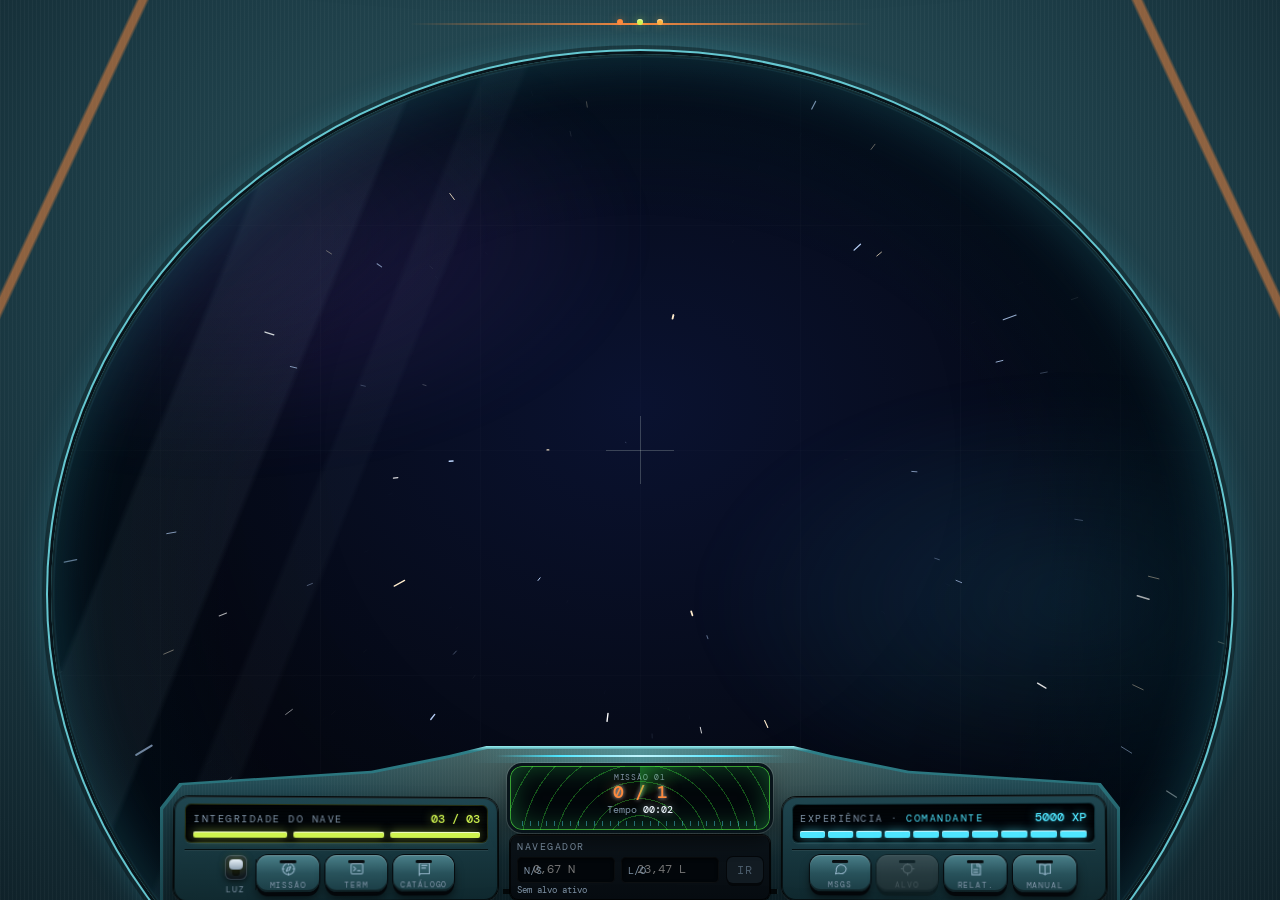
==== jogo.html @ 6c122f3c "add catalog menu in game" ====
<!DOCTYPE html>
<html lang="pt-BR">

<head>
  <meta charset="UTF-8" />
  <meta name="viewport" content="width=device-width, initial-scale=1.0" />
  <title>Arquivo de Dejectos — Nave</title>
  <link rel="preconnect" href="https://fonts.googleapis.com" />
  <link rel="preconnect" href="https://fonts.gstatic.com" crossorigin />
  <link
    href="https://fonts.googleapis.com/css2?family=DM+Mono:wght@300;400;500&family=DM+Sans:wght@400;500;600&display=swap"
    rel="stylesheet" />
  <link rel="stylesheet" href="./css/styles.css" />
  <link rel="stylesheet" href="./css/catalog-icons.css" />
</head>

<body>
  <main class="ship-shell">
    <section class="viewport" id="viewport" aria-label="Visor da nave">
      <div class="space-scene" aria-hidden="true">
        <div class="space-nebula"></div>
        <canvas class="space-stars" id="space-stars"></canvas>
      </div>
      <div class="lunar-track">
        <img class="lunar-image" id="surface-img-a" src="" alt="Superfície lunar" />
        <img class="lunar-image" id="surface-img-b" src="" alt="" aria-hidden="true" />
        <img class="lunar-image" id="surface-img-c" src="" alt="" aria-hidden="true" />
      </div>
      <canvas class="surface-dust" id="surface-dust" aria-hidden="true"></canvas>
      <div class="space-haze"></div>
      <div class="sky-bloom"></div>
      <div class="viewport-grid"></div>
      <div class="crosshair horizontal"></div>
      <div class="crosshair vertical"></div>
      <div class="cockpit-frame" aria-hidden="true"></div>
      <div class="glass-damage" aria-hidden="true">
        <svg class="glass-cracks" viewBox="0 0 100 100" preserveAspectRatio="none">
          <g class="crack crack-1">
            <path pathLength="100" d="M78 30 L74.5 25 L75.5 19 L72 12"/>
            <path pathLength="100" d="M78 30 L83 26 L82 20 L87 14"/>
            <path pathLength="100" d="M78 30 L84 33.5 L90 32 L96 36"/>
            <path pathLength="100" d="M78 30 L76 36 L80 42 L78 50"/>
            <path pathLength="100" d="M78 30 L71 32 L66 30 L60 35"/>
            <path pathLength="100" d="M75.5 19 L80 16"/>
            <path pathLength="100" d="M82 20 L86 22"/>
            <path pathLength="100" d="M80 42 L85 46"/>
            <path pathLength="100" d="M66 30 L64 25"/>
          </g>
          <g class="crack crack-2">
            <path pathLength="100" d="M22 40 L26 34 L24 27 L28 20"/>
            <path pathLength="100" d="M22 40 L16 36 L11 38 L6 33"/>
            <path pathLength="100" d="M22 40 L18 46 L20 52 L15 58"/>
            <path pathLength="100" d="M22 40 L29 43 L33 41 L40 46"/>
            <path pathLength="100" d="M22 40 L25 47 L24 54"/>
            <path pathLength="100" d="M24 27 L20 24"/>
            <path pathLength="100" d="M11 38 L9 43"/>
            <path pathLength="100" d="M33 41 L36 36"/>
          </g>
          <g class="crack crack-3">
            <path pathLength="100" d="M50 18 L46 14 L47 9"/>
            <path pathLength="100" d="M50 18 L55 22 L53 28 L57 34 L55 42"/>
            <path pathLength="100" d="M50 18 L44 22 L45 29 L41 35 L43 44"/>
            <path pathLength="100" d="M50 18 L58 15 L64 17 L70 13"/>
            <path pathLength="100" d="M50 18 L42 16 L36 19 L30 16"/>
            <path pathLength="100" d="M53 28 L59 27"/>
            <path pathLength="100" d="M45 29 L39 28"/>
            <path pathLength="100" d="M64 17 L66 22"/>
          </g>
        </svg>
        <div class="hit-flash"></div>
      </div>
      <div class="canopy" aria-hidden="true">
        <div class="ring-box ring-glow"></div>
        <div class="ring-box ring-body"></div>
        <div class="ring-box ring-edge-out"></div>
        <div class="ring-box ring-groove-a"></div>
        <div class="ring-box ring-groove-b"></div>
        <div class="ring-box ring-edge-in"></div>
        <span class="canopy-lamps"><i></i><i></i><i></i></span>
      </div>


      <div class="waypoint-label" id="waypoint-label" hidden>
        <span class="waypoint-orb"></span>
        <div>
          <b id="waypoint-title"></b>
          <small id="waypoint-sub"></small>
        </div>
      </div>

      <div class="target-view" id="target-view" hidden>
        <div class="target-frame">
          <img id="target-image" src="" alt="" />
          <span class="target-corner corner-tl"></span>
          <span class="target-corner corner-tr"></span>
          <span class="target-corner corner-bl"></span>
          <span class="target-corner corner-br"></span>
        </div>
      </div>

      <div class="monitor-overlay side-left" id="monitor-left" hidden>
        <div class="monitor-screen">
          <header class="monitor-header">
            <span class="eyebrow"></span>
            <button class="icon-button" data-monitor-close="left" type="button" aria-label="Fechar painel">
              <span data-icon="close" data-size="16"></span>
            </button>
          </header>

          <section class="monitor-body" data-screen="objectives" hidden>
            <div class="objectives-list" id="objectives-list"></div>
          </section>

          <section class="monitor-body terminal-body" data-screen="terminal" hidden>
            <div class="terminal-output" id="terminal-output">
              <div id="terminal-lines"></div>
            </div>
            <form class="terminal-form" id="terminal-form" autocomplete="off">
              <label for="mission-command">&gt;</label>
              <input id="mission-command" type="text" placeholder="digite um comando" />
            </form>
          </section>
        </div>
      </div>

      <div class="monitor-overlay side-right" id="monitor-right" hidden>
        <div class="monitor-screen">
          <header class="monitor-header">
            <span class="eyebrow"></span>
            <button class="icon-button" data-monitor-close="right" type="button" aria-label="Fechar painel">
              <span data-icon="close" data-size="16"></span>
            </button>
          </header>

          <section class="monitor-body" data-screen="messages" hidden>
            <div class="thread-list" id="thread-list"></div>
            <div class="thread-view" id="thread-view" hidden>
              <div class="thread-head">
                <button class="thread-back" id="thread-back" type="button" aria-label="Voltar para as conversas"><span data-icon="back" data-size="14"></span><span>Conversas</span></button>
                <b class="thread-title" id="thread-title"></b>
              </div>
              <div class="chat-log" id="chat-log" aria-live="polite"></div>
            </div>
          </section>
        </div>
      </div>

      <div class="monitor-overlay side-center" id="monitor-center" hidden>
        <div class="monitor-screen">
          <header class="monitor-header">
            <span class="eyebrow"></span>
            <button class="icon-button" data-monitor-close="center" type="button" aria-label="Fechar painel">
              <span data-icon="close" data-size="16"></span>
            </button>
          </header>

          <section class="monitor-body" data-screen="reports" hidden>
            <div class="report-list" id="report-list"></div>
          </section>

          <section class="monitor-body report-view" data-screen="report" hidden>
            <div id="report-content"></div>
            <div class="report-actions">
              <button class="primary-button" id="btn-report-close" type="button">Continuar</button>
            </div>
          </section>

          <section class="monitor-body" data-screen="catalog" hidden>
            <div class="catalog-browse" id="catalog-browse">
              <div class="catalog-filters">
                <div class="filter-group">
                  <span class="console-label">Tipo</span>
                  <div class="type-filters" id="type-filters"></div>
                </div>
                <div class="filter-group">
                  <span class="console-label">Local</span>
                  <div class="type-filters" id="location-filters"></div>
                </div>
                <div class="year-filter">
                  <div class="year-filter-head">
                    <span>Ano</span>
                    <b id="year-readout"></b>
                  </div>
                  <div class="year-track" id="year-track">
                    <div class="year-fill" id="year-fill"></div>
                    <input type="range" id="year-from" aria-label="Ano inicial" />
                    <input type="range" id="year-to" aria-label="Ano final" />
                  </div>
                </div>
                <span class="catalog-count" id="catalog-count"></span>
              </div>
              <div class="catalog-list" id="catalog-list"></div>
            </div>
            <div class="catalog-detail" id="catalog-detail" hidden>
              <button class="catalog-back" id="catalog-back" type="button">Voltar ao catálogo</button>
              <div id="catalog-detail-card"></div>
            </div>
          </section>

          <section class="monitor-body" data-screen="manual" hidden>
            <div class="manual-grid">
              <article class="manual-block">
                <h3>Passo a passo</h3>
                <ol class="manual-steps">
                  <li><b>Escolha um objetivo.</b> Aperte <em>Missão</em> e selecione um dos objetos da missão atual. Ele passa a ser o seu alvo.</li>
                  <li><b>Veja o alvo.</b> Aperte <em>Alvo</em> para abrir a imagem do objeto procurado.</li>
                  <li><b>Peça dicas.</b> No <em>Terminal</em>, digite comandos como <code>peso_objeto</code> ou <code>ano_perda</code>. Acima de 2000 XP as dicas são difíceis e custam 500 XP; a partir de 2000 XP ficam fáceis, mas custam 1000 XP.</li>
                  <li><b>Informe a coordenada.</b> No <em>Navegador</em>, preencha a <em>latitude</em> (N/S) e a <em>longitude</em> (L/O) do objeto e aperte <em>Ir</em>. Aceita <code>0,67 N</code>, <code>23,47 L</code> ou números com sinal (S e O são negativos). Se o objeto estiver no espaço, o Navegador mostra um único campo, <code>UA</code>, para a distância informada na carta.</li>
                  <li><b>Viaje.</b> Se o objeto estiver na Lua, em Marte ou no espaço e a nave estiver em outro local, ela salta até lá. Depois de chegar, a nave fica no local até você ir para outro.</li>
                  <li><b>Catalogue.</b> Quando o objeto for encontrado, aperte <em>Catalogar objeto</em>. Ele entra no <em>Catálogo</em>.</li>
                  <li><b>Conclua a missão.</b> Catalogue todos os objetos da missão para avançar.</li>
                </ol>
                <p class="manual-note">Cada coordenada errada custa 1 ponto de integridade. Com a integridade em zero, a missão falha e recomeça.</p>

                <h3 id="manual-erros">Erros de sincronização</h3>
                <p class="manual-note">De tempos em tempos a L.O.G perde o sinal da nave. É comum e não é culpa sua. Um alerta vermelho pisca no centro do visor com um código de erro, por exemplo <code>ERRO-3000</code>. Enquanto ele durar, só o <em>Terminal</em> e o <em>Manual</em> ficam liberados e o cronômetro fica pausado.</p>
                <ol class="manual-steps">
                  <li><b>Anote o código do erro</b> que está piscando no visor.</li>
                  <li><b>Peça ao Jogador 2.</b> Ele procura nas cartas coringa a carta desse erro e lê para você o código de sincronização escrito nela.</li>
                  <li><b>Abra o Terminal.</b> Durante o alerta ele só aceita o código de sincronização. Qualquer outra coisa é recusada.</li>
                  <li><b>Digite o código.</b> Se estiver certo, o alerta some e o relatório da L.O.G. abre no visor.</li>
                </ol>
                <p class="manual-note">Cada erro tem a sua carta: o código de outro erro não serve.</p>
              </article>

              <article class="manual-block">
                <h3>Botões da nave</h3>
                <dl class="manual-keys">
                  <div><dt><span data-icon="guide" data-size="18"></span>Missão</dt><dd>Lista os objetos da missão atual e define qual deles é o alvo.</dd></div>
                  <div><dt><span data-icon="terminal" data-size="18"></span>Terminal</dt><dd>Pede dicas sobre o alvo. Abre no lado esquerdo do visor. Durante um erro de sincronização, é onde se digita o código.</dd></div>
                  <div><dt><span data-icon="catalog" data-size="18"></span>Catálogo</dt><dd>Mostra os objetos já catalogados. Filtre por tipo, local e ano.</dd></div>
                  <div><dt><span data-icon="message" data-size="18"></span>Msgs</dt><dd>Transmissões da L.O.G.. O ponto vermelho indica mensagem nova.</dd></div>
                  <div><dt><span data-icon="report" data-size="18"></span>Relat.</dt><dd>Relatórios da L.O.G. já liberados. Cada um abre no visor depois que você resolve um erro de sincronização.</dd></div>
                  <div><dt><span data-icon="crosshair" data-size="18"></span>Alvo</dt><dd>Mostra a imagem do objeto selecionado, no lado direito do visor.</dd></div>
                  <div><dt><span data-icon="manual" data-size="18"></span>Manual</dt><dd>Abre este guia.</dd></div>
                </dl>

                <h3>Painel</h3>
                <dl class="manual-keys">
                  <div><dt>Integridade do Nave</dt><dd>Suas vidas. Cada coordenada errada tira uma.</dd></div>
                  <div><dt>Experiência</dt><dd>Sua pontuação. Dica difícil (acima de 2000 XP): −500. Dica fácil (2000 XP ou menos): −1000.</dd></div>
                  <div><dt>Navegador</dt><dd>Campos de latitude (N/S) e longitude (L/O), ou só UA para objetos no espaço. Só ficam ativos quando há um alvo selecionado.</dd></div>
                  <div><dt>Tempo</dt><dd>Cronômetro da missão atual.</dd></div>
                  <div><dt>Luz da cabine</dt><dd>A chave ao lado do botão <em>Missão</em> apaga e acende a luz da nave. É só ambiente.</dd></div>
                  <div><dt>Vidro da nave</dt><dd>Cada coordenada errada trinca o vidro. É só visual: o vidro se recupera quando a integridade volta.</dd></div>
                </dl>

                <h3>Comandos do terminal</h3>
                <dl class="manual-keys">
                  <div><dt><code>peso_objeto</code> <code>altura_objeto</code> <code>ano_perda</code> <code>categoria_objeto</code> <code>missao_origem</code></dt><dd>Dicas sobre o alvo. Custam XP.</dd></div>
                  <div><dt><code>help</code> <code>scan</code> <code>status</code> <code>clear</code></dt><dd>Gratuitos. Listam comandos, mostram o status e limpam a tela.</dd></div>
                </dl>
              </article>
            </div>
          </section>
        </div>
      </div>

      <!-- Alerta do computador de navegação: aparece no vidro quando um vetor é rejeitado -->
      <div class="nav-alert" id="nav-alert" role="alert" hidden>
        <div class="nav-alert-head">
          <span data-icon="alert" data-size="15"></span>
          <b>Computador de navegação</b>
          <i class="nav-alert-hull" id="nav-alert-hull"></i>
        </div>
        <strong class="nav-alert-code" id="nav-alert-code"></strong>
        <p class="nav-alert-text" id="nav-alert-text"></p>
      </div>

      <!-- Alerta de sincronização: fica no centro do vidro até o código ser digitado no terminal -->
      <div class="sync-warning" id="sync-warning" role="alert" hidden>
        <div class="sync-warning-head">
          <span data-icon="alert" data-size="16"></span>
          <b>Interferência de sincronização</b>
        </div>
        <strong class="sync-warning-code" id="sync-warning-code">ERRO-0000</strong>
        <p class="sync-warning-text">Sinal da L.O.G. instável. Abra o <em>Manual</em> e procure a seção <em>Erros</em>. Depois informe o código no <em>Terminal</em>.</p>
        <p class="sync-warning-note" id="sync-warning-note" hidden>Erros de sincronização são mais corriqueiros do que você imagina.</p>
      </div>

      <!-- Objeto encontrado: aparece no vidro e só sai quando o jogador cataloga -->
      <div class="monitor-overlay side-modal hidden" id="object-found-modal" role="dialog" aria-label="Objeto encontrado">
        <div class="monitor-screen found-card">
          <header class="monitor-header">
            <span class="eyebrow">Objeto encontrado</span>
            <span class="glass-tag"><i></i>Varredura concluída</span>
          </header>
          <div class="monitor-body found-body">
            <div class="found-image-wrap">
              <img id="found-image" src="" alt="" />
              <span class="found-caption" id="found-image-caption"></span>
              <span class="target-corner corner-tl"></span>
              <span class="target-corner corner-tr"></span>
              <span class="target-corner corner-bl"></span>
              <span class="target-corner corner-br"></span>
              <span class="found-scanline"></span>
            </div>
            <div class="found-info">
              <h3 id="found-name"></h3>
              <p id="found-description"></p>
              <dl class="found-specs">
                <div><dt>Peso</dt><dd id="found-weight"></dd></div>
                <div><dt>Altura</dt><dd id="found-height"></dd></div>
                <div><dt>Categoria</dt><dd id="found-category"></dd></div>
                <div><dt>Local</dt><dd id="found-location"></dd></div>
              </dl>
              <div class="found-actions">
                <button class="primary-button" id="btn-catalog-confirm" type="button">
                  <span data-icon="check" data-size="16"></span>Catalogar objeto
                </button>
              </div>
            </div>
          </div>
        </div>
      </div>

      <!-- Missão concluída: também no vidro, até o jogador continuar -->
      <div class="monitor-overlay side-modal hidden" id="mission-end-modal" role="dialog" aria-label="Missão concluída">
        <div class="monitor-screen mission-end-card">
          <header class="monitor-header">
            <span class="eyebrow" id="end-eyebrow"></span>
            <span class="glass-tag"><i></i>Relatório final</span>
          </header>
          <div class="monitor-body end-body">
            <h3 id="end-title"></h3>
            <div class="mission-summary" id="mission-summary"></div>
            <div class="found-actions">
              <button class="primary-button" id="btn-next-mission" type="button">Continuar</button>
            </div>
          </div>
        </div>
      </div>

      <div class="warp-layer" id="warp-layer" aria-hidden="true">
        <div class="warp-tunnel"></div>
        <canvas class="warp-stars" id="warp-stars"></canvas>
        <div class="warp-flash"></div>
        <div class="warp-vignette"></div>
        <div class="warp-readout">
          <span id="warp-title">Viagem em velocidade da luz</span>
          <b id="warp-coord">--</b>
          <div class="warp-bar"><i></i></div>
        </div>
      </div>

      <div class="cabin-dark" aria-hidden="true"></div>
    </section>

    <div class="ship-console">
      <div class="console-deck">
        <!-- Pod esquerdo: integridade + botões de missão -->
        <div class="console-pod console-left">
          <div class="integrity-block" id="integrity-block">
            <div class="integrity-top">
              <span class="console-label">Integridade do Nave</span>
              <strong id="integrity-readout">03 / 03</strong>
            </div>
            <div class="integrity-cells" id="integrity-cells">
              <div class="integrity-cell is-on"></div>
              <div class="integrity-cell is-on"></div>
              <div class="integrity-cell is-on"></div>
            </div>
          </div>

          <div class="button-row">
            <button class="light-switch" id="btn-light" type="button" aria-pressed="true" aria-label="Apagar a luz da cabine" title="Apagar a luz da cabine">
              <span class="light-switch-plate"><span class="light-switch-lever"></span></span>
              <span class="light-switch-label">LUZ</span>
            </button>
            <button class="ship-btn" id="btn-mission" type="button" aria-pressed="false">
              <span class="ship-btn-bezel">
                <span class="ship-btn-led" aria-hidden="true"></span>
                <span class="ship-btn-icon" data-icon="guide" data-size="20"></span>
                <span class="ship-btn-label">Missão</span>
              </span>
            </button>
            <button class="ship-btn" id="btn-terminal" type="button" aria-pressed="false">
              <span class="ship-btn-bezel">
                <span class="ship-btn-led" aria-hidden="true"></span>
                <span class="ship-btn-icon" data-icon="terminal" data-size="20"></span>
                <span class="ship-btn-label">Term</span>
              </span>
            </button>
            <button class="ship-btn" id="btn-catalog" type="button" aria-pressed="false">
              <span class="ship-btn-bezel">
                <span class="ship-btn-led" aria-hidden="true"></span>
                <span class="ship-btn-icon" data-icon="catalog" data-size="20"></span>
                <span class="ship-btn-label">Catálogo</span>
              </span>
            </button>
          </div>
        </div>

        <!-- Display central: status da missão + navegador -->
        <div class="console-center">
          <div class="status-monitor">
            <span class="status-mission" id="hud-mission-name">MISSÃO ATIVA</span>
            <b class="status-value" id="hud-status">EM ORBITA</b>
            <div class="chrono">
              <span>Tempo</span>
              <b id="mission-timer">00:00</b>
            </div>
          </div>

          <form class="coord-monitor" id="coord-form" autocomplete="off">
            <span class="console-label">Navegador</span>
            <div class="coord-row">
              <div class="coord-fields">
                <label class="coord-axis"><span id="coord-lat-label">N/S</span><input id="coord-lat" type="text" inputmode="text" placeholder="0,67 N" aria-label="Latitude (N/S)" disabled /></label>
                <label class="coord-axis" id="coord-lon-wrap"><span>L/O</span><input id="coord-lon" type="text" inputmode="text" placeholder="23,47 L" aria-label="Longitude (L/O)" disabled /></label>
              </div>
              <button class="coord-submit" id="coord-submit" type="submit" disabled>
                <span class="coord-key">Ir</span>
              </button>
            </div>
            <p class="coord-feedback" id="coord-feedback" aria-live="polite"></p>
          </form>
        </div>

        <!-- Pod direito: varredura + botões de comunicação -->
        <div class="console-pod console-right">
          <div class="integrity-block scan-block" id="xp-block">
            <div class="integrity-top">
              <span class="console-label">Experiência · <i id="xp-rank">Comandante</i></span>
              <strong id="xp-readout">5000 XP</strong>
            </div>
            <div class="integrity-cells xp-cells" id="xp-cells"></div>
          </div>

          <div class="button-row">
            <button class="ship-btn" id="btn-messages" type="button" aria-pressed="false">
              <span class="ship-btn-bezel">
                <span class="ship-btn-led" aria-hidden="true"></span>
                <span class="ship-btn-icon" data-icon="message" data-size="20"></span>
                <span class="btn-badge" id="messages-badge" hidden></span>
                <span class="ship-btn-label">Msgs</span>
              </span>
            </button>
            <button class="ship-btn" id="btn-target" type="button" disabled aria-pressed="false">
              <span class="ship-btn-bezel">
                <span class="ship-btn-led" aria-hidden="true"></span>
                <span class="ship-btn-icon" data-icon="crosshair" data-size="20"></span>
                <span class="ship-btn-label">Alvo</span>
              </span>
            </button>
            <button class="ship-btn" id="btn-reports" type="button" aria-pressed="false">
              <span class="ship-btn-bezel">
                <span class="ship-btn-led" aria-hidden="true"></span>
                <span class="ship-btn-icon" data-icon="report" data-size="20"></span>
                <span class="ship-btn-label">Relat.</span>
              </span>
            </button>
            <button class="ship-btn" id="btn-manual" type="button" aria-pressed="false">
              <span class="ship-btn-bezel">
                <span class="ship-btn-led" aria-hidden="true"></span>
                <span class="ship-btn-icon" data-icon="manual" data-size="20"></span>
                <span class="ship-btn-label">Manual</span>
              </span>
            </button>
          </div>
        </div>
      </div>
    </div>

    <div class="modal hidden" id="game-over-modal" role="dialog" aria-label="Fim de jogo">
      <div class="mission-end-card">
        <span class="eyebrow">Missão falhou</span>
        <h3>Integridade da nave esgotada</h3>
        <p class="modal-text">A nave perdeu contato com o setor. Os objetos catalogados nesta missão foram perdidos e você volta ao início dela.</p>
        <button class="primary-button" id="btn-restart" type="button">Recomeçar missão</button>
      </div>
    </div>
    <div class="wake-layer" id="wake-layer" aria-hidden="true">
      <div class="wake-blur"></div>
      <div class="wake-lid wake-lid-top"></div>
      <div class="wake-lid wake-lid-bottom"></div>
      <p class="wake-readout">Visor do operador<span>iniciando…</span></p>
      <p class="wake-skip">Clique para pular</p>
    </div>
  </main>
  <script type="module" src="./js/game-data.js"></script>
  <script type="module" src="./js/main.js"></script>
  <script type="module" src="./js/icons.js"></script>
  <script type="module" src="./js/icons.js"></script>
</body>

</html>
---- css/styles.css ----
/* ==========================================================================
   Arquivo de Dejectos — Nave
   Organização:
   1. Tokens e base
   2. Visor (superfície, névoa, vidro)
   3. Cabine (arco da nave)
   4. HUD dentro do visor (alvo, aviso, waypoint)
   5. Monitor do visor (missão, catálogo, mensagens, terminal)
   6. Painel de controle
   7. Modais
   8. Salto em velocidade da luz
   9. Responsivo e movimento reduzido
   ========================================================================== */


/* ==========================================================================
   1. Tokens e base
   ========================================================================== */
:root {
  /* texto */
  --ink: #e8f1f8;
  --muted: #7f93a6;
  --line: rgba(180, 215, 240, 0.14);

  /* acentos */
  --cyan: #4fe6ff;
  --cyan-glow: rgba(79, 230, 255, 0.55);
  --acid: #cff44f;
  --acid-glow: rgba(207, 244, 79, 0.5);
  --amber: #ffb23e;
  --amber-glow: rgba(255, 178, 62, 0.5);
  --rose: #ff4d6d;
  --rose-glow: rgba(255, 77, 109, 0.6);

  /* casco e telas */
  --black: #04070a;
  --hull-hi: #26323e;
  --hull-mid: #121a23;
  --hull-lo: #080c11;
  --screen: #02060a;

  /* altura do painel — usada também para posicionar o que flutua acima dele */
  --console-h: 348px;

  --font-sans: "DM Sans", system-ui, sans-serif;
  --font-mono: "DM Mono", ui-monospace, monospace;
}

*,
*::before,
*::after {
  box-sizing: border-box;
}

[hidden],
.hidden {
  display: none !important;
}

html,
body {
  height: 100%;
  margin: 0;
}

body {
  overflow: hidden;
  background: var(--black);
  color: var(--ink);
  font-family: var(--font-sans);
  font-size: 15px;
  line-height: 1.5;
}

button,
input {
  font: inherit;
  color: inherit;
}

button {
  cursor: pointer;
}

button:disabled {
  cursor: not-allowed;
}

:focus-visible {
  outline: 2px solid var(--cyan);
  outline-offset: 2px;
}

/* Tudo o que é leitura técnica usa a fonte mono */
.console-label,
.card-title,
.status-mission,
.chrono,
.scan-prompt,
.terminal-output,
.terminal-form,
.chat-role,
.card-meta,
.objective-row em,
.found-specs dt,
.catalog-count,
.year-filter-head,
.coord-feedback,
.waypoint-label small {
  font-family: var(--font-mono);
}

.console-label {
  color: var(--muted);
  font-size: 9.5px;
  letter-spacing: 0.16em;
  text-transform: uppercase;
}

.eyebrow {
  color: var(--cyan);
  font-family: var(--font-mono);
  font-size: 11px;
  letter-spacing: 0.16em;
  text-transform: uppercase;
}


/* ==========================================================================
   2. Visor
   ========================================================================== */
.ship-shell {
  position: relative;
  height: 100vh;
  height: 100dvh;
  min-height: 560px;
  overflow: hidden;
  background: var(--black);
}

.viewport {
  position: absolute;
  inset: 0;
  overflow: hidden;
  background: #05080a;
}

/* O filtro de cor fica UMA vez na trilha (antes eram 3 filtros em imagens grandes
   animadas). A variável --grade também entra nos keyframes do warp. */
.lunar-track {
  --grade: grayscale(0.42) sepia(0.18) hue-rotate(76deg) saturate(1.35) contrast(1.12) brightness(0.72);
  position: absolute;
  inset: 0;
  overflow: hidden;
  filter: var(--grade);
  /* leve balanço de cruzeiro: a nave nunca fica perfeitamente parada */
  animation: cruise-sway 11s ease-in-out infinite alternate;
  will-change: transform;
}

.viewport.is-mars .lunar-track {
  --grade: grayscale(0.25) sepia(0.5) hue-rotate(-25deg) saturate(1.6) contrast(1.15) brightness(0.7);
}

.lunar-image {
  position: absolute;
  top: 50%;
  left: 50%;
  display: block;
  width: 1287px;
  height: 665px;
  min-width: 100%;
  min-height: 100%;
  object-fit: cover;
  object-position: center 58%;
  opacity: 0;
  /* base necessária: sem animação (movimento reduzido) a imagem continua centralizada */
  transform: translate3d(-50%, -50%, 0);
  /* o zoom parte do horizonte: o chão perto passa rápido, o longe quase não mexe */
  transform-origin: 50% 58%;
  will-change: transform, opacity;
  backface-visibility: hidden;
  /* transform, opacity e z-index são escritos a cada quadro por createFlyover (main.js) */
}

/* Poeira em perspectiva de chão (canvas desenhado por createSurfaceDust) */
.surface-dust {
  position: absolute;
  inset: 0;
  width: 100%;
  height: 100%;
  pointer-events: none;
  opacity: 0.9;
}

.viewport.is-space .surface-dust {
  display: none;
}

.viewport.is-warping .lunar-track {
  animation: surface-warp var(--warp-ms, 4000ms) ease-in-out forwards;
}

@keyframes cruise-sway {
  from { transform: scale(1.03) translate3d(-5px, 2px, 0) rotate(-0.25deg); }
  to   { transform: scale(1.03) translate3d(5px, -2px, 0) rotate(0.25deg); }
}

@keyframes surface-warp {
  0% {
    opacity: 1;
    filter: var(--grade) blur(0);
    transform: scale(1);
  }
  18% {
    opacity: 0;
    filter: var(--grade) blur(12px);
    transform: scale(1.35);
  }
  76% {
    opacity: 0;
    filter: var(--grade) blur(8px);
    transform: scale(1.08);
  }
  100% {
    opacity: 1;
    filter: var(--grade) blur(0);
    transform: scale(1);
  }
}

.space-haze,
.sky-bloom,
.viewport-grid,
.cockpit-frame {
  position: absolute;
  inset: 0;
  pointer-events: none;
}

.space-haze {
  background:
    linear-gradient(180deg, rgba(40, 70, 80, 0.55), rgba(40, 60, 55, 0.25) 35%, rgba(8, 10, 9, 0.35) 80%),
    radial-gradient(circle at center, transparent 35%, rgba(3, 5, 4, 0.55) 120%);
}

.viewport.is-mars .space-haze {
  background:
    linear-gradient(180deg, rgba(120, 45, 25, 0.5), rgba(80, 30, 18, 0.3) 35%, rgba(8, 6, 5, 0.35) 80%),
    radial-gradient(circle at center, transparent 35%, rgba(20, 8, 5, 0.55) 120%);
}

.sky-bloom {
  background: radial-gradient(ellipse at 50% 40%, rgba(205, 245, 170, 0.22), transparent 40%);
  mix-blend-mode: screen;
}

.viewport-grid {
  opacity: 0.08;
  background-image:
    linear-gradient(rgba(220, 232, 220, 0.25) 1px, transparent 1px),
    linear-gradient(90deg, rgba(220, 232, 220, 0.25) 1px, transparent 1px);
  background-size: 12.5% 25%;
}

/* Vidro da cabine: vinheta nas bordas + reflexos diagonais suaves */
.cockpit-frame {
  position: absolute;
  z-index: 2; /* Fica abaixo do aro (z-index 3) mas acima do visor */
  inset: 12% 4% -26%; /* Restringe o vidro exatamente ao buraco interno do aro */
  border-radius: 50%;
  background: radial-gradient(ellipse at 50% 38%, transparent 52%, rgba(0, 8, 16, 0.45) 100%);
  box-shadow: inset 0 0 70px rgba(0, 0, 0, 0.55);
  pointer-events: none;
  overflow: hidden;
}

.cockpit-frame::before {
  position: absolute;
  inset: 0;
  background: linear-gradient(112deg, transparent 20%, rgba(190, 235, 255, 0.055) 20.4%, rgba(190, 235, 255, 0.055) 27%, transparent 27.4%), linear-gradient(112deg, transparent 31%, rgba(190, 235, 255, 0.03) 31.4%, rgba(190, 235, 255, 0.03) 33.5%, transparent 33.9%);
  content: "";
}
.crosshair {
  position: absolute;
  pointer-events: none;
  background: rgba(223, 235, 226, 0.22);
}

.crosshair.horizontal {
  top: 50%;
  left: calc(50% - 34px);
  width: 68px;
  height: 1px;
}

.crosshair.vertical {
  top: calc(50% - 34px);
  left: 50%;
  width: 1px;
  height: 68px;
}


/* ==========================================================================
   3. Cabine (arco da nave)
   Inspirado no aro de cabine de No Man's Sky: só um aro fino e metálico.
   Fora dele o mundo fica totalmente aberto.
   Tudo é feito com elipses CSS (border-radius: 50%), então a espessura do
   aro é constante em px em qualquer proporção de tela.
   Camadas, de baixo para cima: brilho externo, corpo, sulcos, fios de luz.
   ========================================================================== */
.canopy {
  --ring-top: 11%;
  --ring-side: 2%;
  --ring-bottom: -32%;
  --ring-t: 26px;
  position: absolute;
  z-index: 3;
  inset: 0;
  pointer-events: none;
}

.ring-box {
  position: absolute;
  inset: var(--ring-top) var(--ring-side) var(--ring-bottom);
  border-radius: 50%;
}

/* halo suave do lado de fora do aro */
.ring-glow {
  box-shadow: 0 0 70px 8px rgba(150, 240, 255, 0.14), 0 0 14px rgba(150, 240, 255, 0.12);
}

/* corpo metálico: gradiente cônico recortado em forma de anel (máscara) */
.ring-body {
  padding: var(--ring-t);
  background:
    /* placas mais claras nas laterais */
    conic-gradient(from 0deg at 50% 50%,
      transparent 0 19deg, rgba(255, 255, 255, 0.075) 19deg 33deg, transparent 33deg 52deg,
      rgba(255, 255, 255, 0.075) 52deg 64deg, transparent 64deg 296deg,
      rgba(255, 255, 255, 0.075) 296deg 308deg, transparent 308deg 327deg,
      rgba(255, 255, 255, 0.075) 327deg 341deg, transparent 341deg 360deg),
    /* emendas entre as placas */
    repeating-conic-gradient(from 0deg at 50% 50%, rgba(0, 0, 0, 0.7) 0 0.32deg, transparent 0.32deg 9deg),
    /* luz vindo do alto à esquerda */
    conic-gradient(from 270deg at 50% 50%, #161e27 0deg, #31404d 38deg, #222d38 80deg, #141b23 125deg, #0c1117 180deg, #0c1117 360deg);
  -webkit-mask: linear-gradient(#000 0 0) content-box, linear-gradient(#000 0 0);
  -webkit-mask-composite: xor;
  mask: linear-gradient(#000 0 0) content-box, linear-gradient(#000 0 0);
  mask-composite: exclude;
}

/* contorno externo: fio claro + traço escuro */
.ring-edge-out {
  box-shadow: 0 0 0 1px rgba(223, 251, 255, 0.5), 0 0 0 2px rgba(0, 0, 0, 0.55);
}

/* sulcos de painel dentro do aro */
.ring-groove-a {
  inset: calc(var(--ring-top) + 8px) calc(var(--ring-side) + 8px) calc(var(--ring-bottom) + 8px);
  box-shadow: 0 0 0 1px rgba(0, 0, 0, 0.5), 0 1px 0 1px rgba(255, 255, 255, 0.07);
}

.ring-groove-b {
  inset: calc(var(--ring-top) + 17px) calc(var(--ring-side) + 17px) calc(var(--ring-bottom) + 17px);
  box-shadow: 0 0 0 1px rgba(0, 0, 0, 0.4);
}

/* borda interna: o fio de luz mais visível + brilho que ilumina o interior */
.ring-edge-in {
  inset: calc(var(--ring-top) + var(--ring-t)) calc(var(--ring-side) + var(--ring-t)) calc(var(--ring-bottom) + var(--ring-t));
  box-shadow:
    inset 0 0 0 1.5px rgba(223, 251, 255, 0.92),
    inset 0 0 0 3px rgba(0, 0, 0, 0.3),
    inset 0 0 42px rgba(150, 240, 255, 0.2);
}

/* luzes indicadoras embutidas no topo do aro */
.canopy-lamps {
  position: absolute;
  top: calc(var(--ring-top) + 10px);
  left: 50%;
  display: flex;
  gap: 14px;
  translate: -50% 0;
}

.canopy-lamps i {
  width: 6px;
  height: 6px;
  border-radius: 50%;
  background: var(--cyan);
  box-shadow: 0 0 8px var(--cyan-glow), inset 0 1px 1px rgba(255, 255, 255, 0.6);
}

.canopy-lamps i:nth-child(2) {
  background: var(--acid);
  box-shadow: 0 0 8px var(--acid-glow), inset 0 1px 1px rgba(255, 255, 255, 0.6);
}

.canopy-lamps i:nth-child(3) {
  background: var(--amber);
  box-shadow: 0 0 8px var(--amber-glow), inset 0 1px 1px rgba(255, 255, 255, 0.6);
  animation: lamp-blink 2.6s ease-in-out infinite;
}

@keyframes lamp-blink {
  0%, 60%, 100% { opacity: 1; }
  70%, 90% { opacity: 0.25; }
}


/* ==========================================================================
   4. HUD dentro do visor
   ========================================================================== */
.scan-prompt {
  position: absolute;
  bottom: calc(var(--console-h) + 22px);
  left: 50%;
  display: flex;
  align-items: center;
  gap: 8px;
  padding: 7px 14px;
  border: 1px solid var(--line);
  border-radius: 999px;
  background: rgba(6, 12, 16, 0.66);
  backdrop-filter: blur(4px);
  color: var(--ink);
  font-size: 11px;
  letter-spacing: 0.12em;
  white-space: nowrap;
  transform: translateX(-50%);
  transition: color 200ms ease, border-color 200ms ease;
}

.scan-dot {
  display: none;
}

.scan-prompt::before {
  width: 8px;
  height: 8px;
  border-radius: 50%;
  background: var(--muted);
  content: "";
}

.scan-prompt.is-tracking {
  border-color: rgba(79, 230, 255, 0.4);
  color: var(--cyan);
}

.scan-prompt.is-tracking::before {
  background: var(--cyan);
  box-shadow: 0 0 10px var(--cyan);
}

.waypoint-label {
  position: absolute;
  top: 22%;
  left: 50%;
  display: flex;
  align-items: center;
  gap: 10px;
  padding: 7px 12px;
  border: 1px solid rgba(79, 230, 255, 0.45);
  border-radius: 6px;
  background: rgba(6, 14, 20, 0.8);
  backdrop-filter: blur(4px);
  color: var(--ink);
  transform: translateX(-50%);
}

.waypoint-label > div {
  display: flex;
  flex-direction: column;
  gap: 2px;
}

.waypoint-orb {
  width: 9px;
  height: 9px;
  border-radius: 50%;
  background: var(--cyan);
  box-shadow: 0 0 10px var(--cyan);
}

.waypoint-label b {
  font-size: 12px;
  font-weight: 500;
}

.waypoint-label small {
  color: var(--muted);
  font-size: 11px;
}

/* Imagem do alvo dentro do visor.
   `translate` (e não transform) mantém o centro vertical enquanto a animação anima o transform. */
.target-view {
  position: absolute;
  z-index: 5;
  top: 46%;
  left: 15%;
  padding: 16px;
  translate: 0 -50%;
  animation: monitor-in 260ms ease-out;
}

.target-frame {
  position: relative;
  width: min(440px, 44vw);
  aspect-ratio: 4 / 3;
  overflow: hidden;
  border-radius: 10px;
  box-shadow: 0 0 40px rgba(79, 230, 255, 0.15), 0 0 0 1px rgba(79, 230, 255, 0.25);
}

.target-frame img {
  display: block;
  width: 100%;
  height: 100%;
  object-fit: cover;
  filter: grayscale(0.25) contrast(1.08);
}

.target-corner {
  position: absolute;
  width: 22px;
  height: 22px;
  border: 0 solid var(--cyan);
}

.corner-tl { top: 8px; left: 8px; border-top-width: 2px; border-left-width: 2px; }
.corner-tr { top: 8px; right: 8px; border-top-width: 2px; border-right-width: 2px; }
.corner-bl { bottom: 8px; left: 8px; border-bottom-width: 2px; border-left-width: 2px; }
.corner-br { bottom: 8px; right: 8px; border-bottom-width: 2px; border-right-width: 2px; }


/* ==========================================================================
   5. Monitor do visor
   ========================================================================== */
.monitor-overlay {
  position: absolute;
  z-index: 6;
  /* termina acima do painel: o monitor nunca fica escondido atrás dele */
  inset: 0 0 var(--console-h) 0;
  display: grid;
  place-items: center;
  padding: 24px;
  animation: monitor-in 220ms ease-out;
}

@keyframes monitor-in {
  from {
    opacity: 0;
    transform: translateY(8px) scale(0.985);
  }
}

.monitor-screen {
  display: flex;
  width: min(640px, 100%);
  max-height: 100%;
  flex-direction: column;
  overflow: hidden;
  border-radius: 12px;
  background:
    repeating-linear-gradient(0deg, rgba(255, 255, 255, 0.014) 0 1px, transparent 1px 3px),
    linear-gradient(180deg, rgba(10, 18, 25, 0.96), rgba(5, 9, 13, 0.97));
  box-shadow:
    0 24px 60px rgba(0, 0, 0, 0.6),
    0 0 0 1px rgba(79, 230, 255, 0.28),
    inset 0 1px 0 rgba(255, 255, 255, 0.06);
}

.monitor-header {
  display: flex;
  align-items: center;
  justify-content: space-between;
  padding: 12px 14px 12px 18px;
  border-bottom: 1px solid var(--line);
}

.monitor-body {
  min-height: 0;
  overflow-y: auto;
  padding: 16px;
}

.icon-button {
  display: grid;
  width: 36px;
  height: 36px;
  place-items: center;
  border: 0;
  border-radius: 50%;
  background: rgba(255, 255, 255, 0.06);
  transition: background 160ms ease, color 160ms ease;
}

.icon-button:hover {
  background: rgba(79, 230, 255, 0.16);
  color: var(--cyan);
}

/* Seleção de objetivo */
.objectives-list {
  display: flex;
  flex-direction: column;
  gap: 10px;
}

.objective-row {
  display: grid;
  grid-template-columns: 56px 1fr auto;
  align-items: center;
  gap: 14px;
  padding: 10px 14px 10px 10px;
  border: 1px solid var(--line);
  border-radius: 10px;
  background: rgba(255, 255, 255, 0.03);
  color: var(--ink);
  text-align: left;
  transition: border-color 180ms ease, background 180ms ease;
}

.objective-row img {
  width: 56px;
  height: 56px;
  object-fit: cover;
  border-radius: 6px;
  filter: grayscale(0.6);
}

.objective-row:hover:not(:disabled) {
  border-color: var(--cyan);
  background: rgba(79, 230, 255, 0.06);
}

.objective-row.is-selected {
  border-color: var(--cyan);
  background: rgba(79, 230, 255, 0.1);
}

.objective-row.is-done,
.objective-row.is-done:disabled {
  opacity: 0.45;
}

.objective-row b {
  display: block;
  font-weight: 500;
}

.objective-row small {
  color: var(--muted);
  font-size: 12px;
}

.objective-row em {
  color: var(--acid);
  font-size: 11px;
  font-style: normal;
  letter-spacing: 0.08em;
}

/* Catálogo */
.catalog-filters {
  display: flex;
  flex-wrap: wrap;
  align-items: flex-end;
  gap: 14px 32px;
  margin-bottom: 16px;
}

.filter-group {
  display: flex;
  flex-direction: column;
  gap: 6px;
}

.year-filter {
  min-width: 220px;
  flex: 1 1 220px;
  max-width: 340px;
}

.catalog-count {
  margin-left: auto;
}

.type-filters {
  display: flex;
  flex-wrap: wrap;
  gap: 6px;
}

.type-chip {
  padding: 6px 12px;
  border: 1px solid var(--line);
  border-radius: 999px;
  background: transparent;
  color: var(--muted);
  font-size: 13px;
  transition: color 160ms ease, border-color 160ms ease, background 160ms ease;
}

.type-chip:hover {
  border-color: var(--cyan);
  color: var(--ink);
}

.type-chip.is-active {
  border-color: var(--acid);
  background: rgba(207, 244, 79, 0.14);
  color: var(--acid);
}

.catalog-count {
  color: var(--muted);
  font-size: 12px;
}

.year-filter-head {
  display: flex;
  justify-content: space-between;
  color: var(--muted);
  font-size: 12px;
}

.year-filter-head b {
  color: var(--ink);
  font-weight: 500;
}

.year-track {
  position: relative;
  height: 28px;
}

.year-track::before {
  position: absolute;
  top: 50%;
  right: 0;
  left: 0;
  height: 4px;
  border-radius: 4px;
  background: rgba(255, 255, 255, 0.12);
  content: "";
  transform: translateY(-50%);
}

.year-fill {
  position: absolute;
  top: 50%;
  height: 4px;
  border-radius: 4px;
  background: var(--acid);
  transform: translateY(-50%);
}

.year-track input[type="range"] {
  position: absolute;
  inset: 0;
  width: 100%;
  margin: 0;
  background: none;
  appearance: none;
  pointer-events: none;
}

.year-track input[type="range"]::-webkit-slider-runnable-track {
  background: none;
}

.year-track input[type="range"]::-moz-range-track {
  background: none;
}

.year-track input[type="range"]::-webkit-slider-thumb {
  width: 18px;
  height: 18px;
  border: 2px solid var(--acid);
  border-radius: 50%;
  background: var(--black);
  pointer-events: auto;
  appearance: none;
  cursor: grab;
}

.year-track input[type="range"]::-moz-range-thumb {
  width: 14px;
  height: 14px;
  border: 2px solid var(--acid);
  border-radius: 50%;
  background: var(--black);
  pointer-events: auto;
  cursor: grab;
}

.catalog-list {
  display: grid;
  grid-template-columns: repeat(auto-fill, minmax(150px, 1fr));
  gap: 14px;
}

.catalog-empty {
  grid-column: 1 / -1;
  color: var(--muted);
}

.catalog-card {
  display: flex;
  flex-direction: column;
  gap: 8px;
  padding: 10px;
  border: 1px solid var(--line);
  border-radius: 12px;
  background: #0a1014;
  color: var(--ink);
  text-align: left;
  transition: border-color 180ms ease, transform 180ms ease;
}

button.catalog-card:hover {
  border-color: var(--cyan);
  transform: translateY(-2px);
}

.catalog-card.is-locked {
  align-items: center;
  justify-content: space-between;
  min-height: 210px;
  background: #04070a;
}

.card-title {
  color: var(--ink);
  font-size: 12px;
  letter-spacing: 0.04em;
  text-transform: uppercase;
}

.card-mystery {
  display: grid;
  flex: 1;
  width: 100%;
  place-items: center;
  border-radius: 8px;
  background: #000;
  color: var(--muted);
  font-size: 56px;
  font-weight: 300;
}

.catalog-card img {
  width: 100%;
  aspect-ratio: 4 / 3;
  object-fit: cover;
  border-radius: 8px;
}

.card-meta {
  display: flex;
  justify-content: space-between;
  color: var(--muted);
  font-size: 11px;
}

.catalog-detail {
  display: flex;
  flex-direction: column;
  gap: 12px;
}

.catalog-back {
  align-self: flex-start;
  padding: 6px 0;
  border: 0;
  background: none;
  color: var(--cyan);
  font-size: 13px;
}

.catalog-card.is-expanded {
  padding: 16px;
}

.catalog-card.is-expanded img {
  aspect-ratio: 16 / 9;
}

.catalog-card.is-expanded p {
  margin: 0;
  color: #b8c4cc;
}

.card-specs {
  display: grid;
  grid-template-columns: 1fr 1fr;
  gap: 8px;
  margin: 0;
}

.card-specs dt {
  color: var(--muted);
  font-size: 11px;
}

.card-specs dd {
  margin: 0;
}

/* Mensagens */
.chat-log {
  display: flex;
  flex-direction: column;
  gap: 12px;
}

.chat-bubble {
  max-width: 92%;
  padding: 12px 14px;
  border-left: 2px solid var(--cyan);
  border-radius: 4px 12px 12px 4px;
  background: rgba(79, 230, 255, 0.07);
  animation: monitor-in 240ms ease-out;
}

.chat-role {
  margin-bottom: 4px;
  color: var(--cyan);
  font-size: 10px;
  letter-spacing: 0.12em;
}

.chat-body {
  line-height: 1.6;
}


.terminal-output {
  height: clamp(140px, 30vh, 200px);
  overflow-y: auto;
  color: #b3c4c9;
  font-size: 13px;
  line-height: 1.6;
}

.terminal-output p {
  margin: 0;
}

.terminal-output .command-line {
  margin-top: 8px;
  color: var(--acid);
}

.terminal-form {
  display: flex;
  align-items: center;
  gap: 8px;
  margin-top: 10px;
  padding-top: 10px;
  border-top: 1px solid var(--line);
  color: var(--acid);
}

.terminal-form input {
  min-width: 0;
  flex: 1;
  border: 0;
  outline: 0;
  background: transparent;
  color: var(--ink);
  caret-color: var(--acid);
}


/* ==========================================================================
   6. Painel de controle
   Estrutura: [pod esquerdo] [display central elevado] [pod direito]
   O contorno em "degraus" vem do clip-path; a borda clara vem de uma
   segunda camada com o mesmo recorte, deslocada 3px (::before).
   ========================================================================== */
.ship-console {
  position: absolute;
  z-index: 4;
  bottom: 0;
  left: 50%;
  width: min(1320px, 96%);
  transform: translateX(-50%);
}

/* sombra que o painel projeta sobre o visor */
.ship-console::before {
  position: absolute;
  right: -4%;
  bottom: 100%;
  left: -4%;
  height: 70px;
  content: "";
  pointer-events: none;
}

.console-deck {
  --cut: polygon(
    0 100%, 0 36%, 3% 21%, 26% 15%, 32.5% 0,
    67.5% 0, 74% 15%, 97% 21%, 100% 36%, 100% 100%
  );
  position: relative;
  display: grid;
  height: var(--console-h);
  grid-template-columns: minmax(0, 1fr) minmax(300px, 360px) minmax(0, 1fr);
  align-items: end;
  gap: clamp(10px, 1.6vw, 22px);
  padding: 40px clamp(18px, 3.4%, 48px) 22px;
  /* aro metálico iluminado por cima */
  background: linear-gradient(180deg, #9ec4d8 0, #4a6174 5px, #2a3846 100%);
  clip-path: var(--cut);
}

/* superfície do painel */
.console-deck::before {
  position: absolute;
  z-index: 0;
  inset: 3px 3px 0;
  background:
    radial-gradient(ellipse at 50% 0, rgba(79, 230, 255, 0.12), transparent 55%),
    repeating-linear-gradient(90deg, rgba(255, 255, 255, 0.02) 0 1px, transparent 1px 3px),
    linear-gradient(180deg, var(--hull-hi) 0, var(--hull-mid) 38%, var(--hull-lo) 100%);
  clip-path: var(--cut);
  content: "";
}

/* faixa de luz no topo do display central + ventilação na base */
.console-deck::after {
  position: absolute;
  z-index: 0;
  inset: 0;
  background:
    linear-gradient(90deg, transparent, rgba(79, 230, 255, 0.35) 50%, transparent) center 3px / 36% 14px no-repeat,
    linear-gradient(90deg, transparent, var(--cyan) 22%, #fff 50%, var(--cyan) 78%, transparent) center 9px / 30% 2px no-repeat,
    repeating-linear-gradient(90deg, rgba(0, 0, 0, 0.75) 0 8px, rgba(255, 255, 255, 0.06) 8px 9px, transparent 9px 14px) center bottom 6px / 84% 5px no-repeat;
  content: "";
  pointer-events: none;
}

.console-pod,
.console-center {
  position: relative;
  z-index: 1;
}

/* ----- Pods laterais ----- */
.console-pod {
  display: flex;
  flex-direction: column;
  gap: 12px;
  padding: 14px 14px 12px;
  border-radius: 12px;
  background: linear-gradient(180deg, #111a22, #0a1016);
  box-shadow:
    inset 0 1px 0 rgba(255, 255, 255, 0.09),
    inset 0 0 0 1px rgba(0, 0, 0, 0.7),
    0 0 0 1px rgba(0, 0, 0, 0.85),
    0 1px 0 1px rgba(255, 255, 255, 0.07),
    0 10px 18px rgba(0, 0, 0, 0.5);
}

/* parafusos nos quatro cantos */
.console-pod::before {
  position: absolute;
  inset: 0;
  background:
    radial-gradient(circle at 8px 8px, #7d90a0 0 1.4px, #1b252e 2.4px, transparent 3.4px),
    radial-gradient(circle at calc(100% - 8px) 8px, #7d90a0 0 1.4px, #1b252e 2.4px, transparent 3.4px),
    radial-gradient(circle at 8px calc(100% - 8px), #7d90a0 0 1.4px, #1b252e 2.4px, transparent 3.4px),
    radial-gradient(circle at calc(100% - 8px) calc(100% - 8px), #7d90a0 0 1.4px, #1b252e 2.4px, transparent 3.4px);
  content: "";
  pointer-events: none;
}

.console-left {
  transform: perspective(1100px) rotateY(4deg);
  transform-origin: right center;
}

.console-right {
  transform: perspective(1100px) rotateY(-4deg);
  transform-origin: left center;
}

/* Mostrador de segmentos (integridade / varredura) */
.integrity-block {
  --seg: var(--acid);
  --seg-glow: var(--acid-glow);
  display: flex;
  flex-direction: column;
  gap: 8px;
  padding: 10px 12px;
  border-radius: 6px;
  background:
    repeating-linear-gradient(0deg, rgba(0, 0, 0, 0.3) 0 1px, transparent 1px 3px),
    var(--screen);
  box-shadow:
    inset 0 0 18px rgba(0, 0, 0, 0.9),
    inset 0 0 0 1px color-mix(in srgb, var(--seg) 35%, transparent),
    0 1px 0 rgba(255, 255, 255, 0.06);
}

.scan-block {
  --seg: var(--cyan);
  --seg-glow: var(--cyan-glow);
}

.integrity-top {
  display: flex;
  align-items: baseline;
  justify-content: space-between;
  gap: 8px;
}

.integrity-top strong {
  color: var(--seg);
  font-family: var(--font-mono);
  font-size: 14px;
  font-weight: 500;
  text-shadow: 0 0 10px var(--seg-glow);
  white-space: nowrap;
}

.integrity-cells {
  display: flex;
  gap: 6px;
}

.integrity-cell {
  flex: 1;
  height: 9px;
  border-radius: 2px;
  background: #07100d;
  box-shadow: inset 0 0 0 1px color-mix(in srgb, var(--seg) 28%, transparent);
  transition: background 300ms ease, box-shadow 300ms ease;
}

.integrity-cell.is-on {
  background: var(--seg);
  box-shadow: 0 0 10px var(--seg-glow), inset 0 1px 0 rgba(255, 255, 255, 0.7);
}

/* Integridade crítica (classe aplicada pelo JS quando restar 1 vida) */
.integrity-block.is-critical {
  --seg: var(--rose);
  --seg-glow: var(--rose-glow);
}

.integrity-block.is-critical .integrity-top strong {
  animation: critical-blink 1s steps(2, jump-none) infinite;
}

@keyframes critical-blink {
  50% { opacity: 0.35; }
}

/* ----- Módulo central ----- */
.console-center {
  display: flex;
  flex-direction: column;
  gap: 8px;
  align-self: end;
}

/* Display principal */
.status-monitor {
  position: relative;
  display: flex;
  height: 104px;
  flex-direction: column;
  align-items: center;
  justify-content: center;
  gap: 2px;
  overflow: hidden;
  padding: 10px 12px 14px;
  border-radius: 10px;
  background:
    repeating-linear-gradient(0deg, rgba(0, 0, 0, 0.28) 0 1px, transparent 1px 3px),
    radial-gradient(ellipse at 50% 45%, rgba(79, 230, 255, 0.22), transparent 70%),
    var(--screen);
  box-shadow:
    inset 0 0 28px rgba(79, 230, 255, 0.28),
    inset 0 0 0 1px rgba(79, 230, 255, 0.4),
    0 0 0 3px #070c11,
    0 0 0 4px rgba(255, 255, 255, 0.09),
    0 10px 18px rgba(0, 0, 0, 0.55);
  text-align: center;
}

/* reflexo de vidro */
.status-monitor::before {
  position: absolute;
  inset: 0;
  background: linear-gradient(160deg, rgba(255, 255, 255, 0.09), transparent 38%);
  content: "";
  pointer-events: none;
}

/* escala de marcações na base */
.status-monitor::after {
  position: absolute;
  right: 12px;
  bottom: 5px;
  left: 12px;
  height: 5px;
  background: repeating-linear-gradient(90deg, rgba(79, 230, 255, 0.4) 0 1px, transparent 1px 8px);
  content: "";
  pointer-events: none;
}

.status-mission {
  color: var(--muted);
  font-size: 9.5px;
  letter-spacing: 0.16em;
  text-transform: uppercase;
}

.status-value {
  color: var(--cyan);
  font-family: var(--font-mono);
  font-size: 28px;
  font-weight: 500;
  line-height: 1.15;
  text-shadow: 0 0 16px var(--cyan-glow), 0 0 4px rgba(255, 255, 255, 0.8);
}

.chrono {
  display: flex;
  align-items: baseline;
  gap: 6px;
  color: var(--muted);
  font-size: 11px;
}

.chrono b {
  color: var(--ink);
  font-weight: 500;
  text-shadow: 0 0 8px rgba(232, 241, 248, 0.6);
}

/* Navegador (coordenadas) */
.coord-monitor {
  display: flex;
  min-width: 0;
  flex-direction: column;
  gap: 6px;
  padding: 9px 10px 8px;
  border-radius: 8px;
  background: linear-gradient(180deg, #0b1319, #070c11);
  box-shadow:
    inset 0 1px 0 rgba(255, 255, 255, 0.07),
    inset 0 0 0 1px rgba(0, 0, 0, 0.7),
    0 0 0 1px rgba(0, 0, 0, 0.85),
    0 8px 14px rgba(0, 0, 0, 0.45);
}

.coord-row {
  display: flex;
  gap: 8px;
}

.coord-fields {
  display: flex;
  min-width: 0;
  flex: 1;
  gap: 6px;
}

.coord-axis {
  position: relative;
  display: block;
  min-width: 0;
  flex: 1;
}

.coord-axis span {
  position: absolute;
  top: 50%;
  left: 7px;
  color: var(--muted);
  font-family: var(--font-mono);
  font-size: 10px;
  pointer-events: none;
  transform: translateY(-50%);
}

.coord-axis input {
  width: 100%;
  min-width: 0;
  padding: 8px 4px 8px 19px;
  border: 0;
  border-radius: 5px;
  background: var(--screen);
  box-shadow: inset 0 1px 4px rgba(0, 0, 0, 0.9), inset 0 0 0 1px rgba(79, 230, 255, 0.28);
  caret-color: var(--cyan);
  color: var(--ink);
  font-family: var(--font-mono);
  font-size: 13px;
  outline: none;
  transition: box-shadow 160ms ease;
}

.coord-axis input:focus {
  box-shadow: inset 0 1px 4px rgba(0, 0, 0, 0.9), inset 0 0 0 1px var(--cyan), 0 0 12px var(--cyan-glow);
}

.coord-axis input:disabled {
  box-shadow: inset 0 1px 4px rgba(0, 0, 0, 0.9), inset 0 0 0 1px rgba(255, 255, 255, 0.06);
  cursor: not-allowed;
}

.coord-submit {
  min-width: 48px;
  padding: 0 14px;
  border: 0;
  border-radius: 6px;
  background: linear-gradient(180deg, #1d4a5e, #0f2733);
  box-shadow:
    inset 0 1px 0 rgba(255, 255, 255, 0.28),
    0 0 0 1px #04070a,
    0 3px 0 #04070a;
  color: var(--cyan);
  font-family: var(--font-mono);
  font-size: 12px;
  letter-spacing: 0.1em;
  text-transform: uppercase;
  transition: transform 100ms ease, box-shadow 100ms ease, background 160ms ease, color 160ms ease;
}

.coord-submit:hover:not(:disabled) {
  background: var(--cyan);
  color: #021017;
}

.coord-submit:active:not(:disabled) {
  box-shadow: inset 0 1px 0 rgba(255, 255, 255, 0.2), 0 0 0 1px #04070a, 0 0 0 #04070a;
  transform: translateY(3px);
}

.coord-submit:disabled {
  background: #121b22;
  color: #4b5c6b;
  box-shadow: 0 0 0 1px #04070a, 0 3px 0 #04070a;
}

.coord-feedback.is-idle {
  color: var(--muted);
}

.coord-feedback {
  min-height: 12px;
  margin: 0;
  color: var(--rose);
  font-size: 10px;
  line-height: 1.2;
}

/* ----- Botões (teclas de painel) ----- */
.button-row {
  display: flex;
  justify-content: center;
  gap: 10px;
  padding-top: 11px;
  border-top: 1px solid rgba(0, 0, 0, 0.75);
  box-shadow: inset 0 1px 0 rgba(255, 255, 255, 0.06);
}

.ship-btn {
  --key: var(--cyan);
  --key-glow: var(--cyan-glow);
  position: relative;
  min-width: 0;
  flex: 0 1 84px;
  padding: 0;
  border: 0;
  background: none;
}

#btn-target {
  --key: var(--amber);
  --key-glow: var(--amber-glow);
}

.ship-btn-bezel {
  position: relative;
  display: flex;
  height: 54px;
  flex-direction: column;
  align-items: center;
  justify-content: center;
  gap: 3px;
  margin-bottom: 4px;
  padding-top: 6px;
  border-radius: 8px;
  background: linear-gradient(180deg, #2c3a47 0, #18222c 48%, #10171e 100%);
  box-shadow:
    inset 0 1px 0 rgba(255, 255, 255, 0.22),
    inset 0 -2px 0 rgba(0, 0, 0, 0.45),
    0 0 0 1px #04070a,
    0 4px 0 #04070a,
    0 7px 10px rgba(0, 0, 0, 0.55);
  transition: transform 110ms ease, box-shadow 110ms ease, background 160ms ease;
}

/* luz indicadora no topo da tecla */
.ship-btn-led {
  position: absolute;
  top: 6px;
  left: 50%;
  width: 18px;
  height: 3px;
  border-radius: 2px;
  background: #0b1217;
  box-shadow: inset 0 1px 1px rgba(0, 0, 0, 0.9), 0 1px 0 rgba(255, 255, 255, 0.05);
  transform: translateX(-50%);
  transition: background 160ms ease, box-shadow 160ms ease;
}

.ship-btn-icon {
  display: inline-grid;
  place-items: center;
  color: #8fb0c4;
  transition: color 160ms ease, filter 160ms ease;
}

.ship-btn-label {
  color: var(--muted);
  font-family: var(--font-mono);
  font-size: 9.5px;
  letter-spacing: 0.1em;
  text-transform: uppercase;
  transition: color 160ms ease;
}

.ship-btn:hover:not(:disabled) .ship-btn-icon {
  color: var(--key);
}

.ship-btn:hover:not(:disabled) .ship-btn-label {
  color: var(--ink);
}

.ship-btn:hover:not(:disabled) .ship-btn-led {
  background: color-mix(in srgb, var(--key) 55%, #0b1217);
}

/* pressionada / ativa: a tecla afunda e acende */
.ship-btn:active:not(:disabled) .ship-btn-bezel,
.ship-btn[aria-pressed="true"] .ship-btn-bezel {
  background: linear-gradient(180deg, color-mix(in srgb, var(--key) 26%, #18222c), #0d141a);
  box-shadow:
    inset 0 1px 0 rgba(255, 255, 255, 0.12),
    inset 0 0 14px color-mix(in srgb, var(--key) 35%, transparent),
    0 0 0 1px #04070a,
    0 1px 0 #04070a,
    0 3px 6px rgba(0, 0, 0, 0.5);
  transform: translateY(3px);
}

.ship-btn[aria-pressed="true"] .ship-btn-led {
  background: var(--key);
  box-shadow: 0 0 8px var(--key-glow);
}

.ship-btn[aria-pressed="true"] .ship-btn-icon {
  color: var(--key);
  filter: drop-shadow(0 0 5px var(--key-glow));
}

.ship-btn[aria-pressed="true"] .ship-btn-label {
  color: var(--ink);
}

.ship-btn:focus-visible {
  outline: none;
}

.ship-btn:focus-visible .ship-btn-bezel {
  outline: 2px solid var(--key);
  outline-offset: 3px;
}

.ship-btn:disabled {
  filter: grayscale(0.85);
  opacity: 0.38;
}

.btn-badge {
  position: absolute;
  top: 6px;
  right: 7px;
  width: 7px;
  height: 7px;
  border-radius: 50%;
  background: var(--rose);
  box-shadow: 0 0 8px var(--rose-glow);
  animation: badge-pulse 1.6s ease-in-out infinite;
}

@keyframes badge-pulse {
  50% { opacity: 0.45; }
}


/* ==========================================================================
   7. Modais
   ========================================================================== */
.modal {
  position: fixed;
  z-index: 50;
  inset: 0;
  display: grid;
  place-items: center;
  padding: 24px;
  background: rgba(3, 5, 8, 0.8);
  animation: monitor-in 240ms ease-out;
}

.modal-dismiss {
  position: absolute;
  inset: 0;
  border: 0;
  background: transparent;
}

.found-card,
.mission-end-card {
  position: relative;
  width: min(560px, 100%);
  max-height: 92vh;
  overflow-y: auto;
  padding: 28px;
  border-radius: 16px;
  background: linear-gradient(180deg, #111a22, #0a1016);
  box-shadow:
    0 30px 80px rgba(0, 0, 0, 0.7),
    0 0 0 1px rgba(79, 230, 255, 0.22),
    inset 0 1px 0 rgba(255, 255, 255, 0.07);
}

.found-card h3,
.mission-end-card h3 {
  margin: 8px 0 12px;
  font-size: 24px;
  font-weight: 400;
}

.found-image-wrap {
  margin: 14px 0;
  overflow: hidden;
  border-radius: 10px;
}

.found-image-wrap img {
  display: block;
  width: 100%;
  aspect-ratio: 16 / 10;
  object-fit: cover;
}

.found-card p,
.modal-text {
  margin: 0 0 16px;
  color: #b8c4cc;
}

.found-specs {
  display: grid;
  grid-template-columns: 1fr 1fr;
  gap: 8px;
  margin: 0 0 20px;
}

.found-specs div {
  padding: 10px 12px;
  border: 1px solid var(--line);
  border-radius: 8px;
}

.found-specs dt {
  color: var(--muted);
  font-size: 10px;
  letter-spacing: 0.1em;
  text-transform: uppercase;
}

.found-specs dd {
  margin: 2px 0 0;
}

.found-actions {
  display: flex;
  flex-wrap: wrap;
  justify-content: flex-end;
  gap: 10px;
}

.primary-button,
.ghost-button {
  padding: 12px 20px;
  border-radius: 10px;
  font-size: 14px;
  transition: background 160ms ease, border-color 160ms ease;
}

.primary-button {
  border: 1px solid var(--acid);
  background: var(--acid);
  color: #111409;
}

.primary-button:hover {
  background: #dcff79;
}

.ghost-button {
  border: 1px solid var(--line);
  background: transparent;
  color: var(--ink);
}

.ghost-button:hover {
  border-color: var(--ink);
}

.mission-summary {
  display: grid;
  grid-template-columns: repeat(2, 1fr);
  gap: 10px;
  margin-bottom: 18px;
}

.mission-summary div {
  padding: 12px;
  border: 1px solid var(--line);
  border-radius: 10px;
}

.mission-summary span {
  display: block;
  color: var(--muted);
  font-size: 12px;
}

.mission-summary b {
  color: var(--acid);
  font-family: var(--font-mono);
  font-size: 20px;
  font-weight: 400;
}


/* ==========================================================================
   8. Salto em velocidade da luz
   Fica ABAIXO do arco da cabine (z-index 2): as estrelas passam pela
   janela e o casco da nave continua visível.
   ========================================================================== */
.warp-layer {
  position: absolute;
  z-index: 2;
  inset: 0;
  overflow: hidden;
  background: #010204;
  opacity: 0;
  pointer-events: none;
  visibility: hidden;
}

.warp-layer.is-active {
  visibility: visible;
  animation: warp-presence var(--warp-ms, 4000ms) ease-in-out forwards;
}

@keyframes warp-presence {
  0% { opacity: 0; }
  14%, 74% { opacity: 1; }
  100% { opacity: 0; }
}

.warp-tunnel,
.warp-lines,
.warp-flash,
.warp-vignette {
  position: absolute;
  inset: 0;
}

.warp-tunnel {
  background: repeating-conic-gradient(
    from 0deg at 50% 50%,
    transparent 0 7deg,
    rgba(170, 235, 255, 0.16) 7deg 8deg
  );
  mask-image: radial-gradient(circle at 50% 50%, transparent 0 8%, #000 28%, transparent 68%);
  animation: tunnel-spin 2.4s linear infinite;
}

@keyframes tunnel-spin {
  to { transform: rotate(40deg) scale(1.15); }
}

.warp-lines,
.warp-lines-b {
  inset: auto;
  top: 50%;
  left: 50%;
  width: 2px;
  height: 2px;
  border-radius: 50%;
  background: transparent;
  box-shadow:
    0 -140px 0 0 #fff,
    70px -90px 0 0 #d9fbff,
    -110px -40px 0 0 #fff,
    150px 20px 0 0 #9ae8ff,
    -40px 120px 0 0 #fff,
    30px 70px 0 0 #e9fff2,
    -160px 80px 0 0 #fff,
    100px 150px 0 0 #c8f6ff,
    -80px -160px 0 0 #fff,
    180px -110px 0 0 #fff;
  animation: hyperspace 0.85s linear infinite;
}

.warp-lines-b {
  box-shadow:
    40px -20px 0 0 #fff,
    -60px -130px 0 0 #fff,
    130px 90px 0 0 #bff,
    -150px 30px 0 0 #fff,
    20px -100px 0 0 #fff,
    -20px 160px 0 0 #dff,
    90px -150px 0 0 #fff,
    -120px 140px 0 0 #fff;
  animation-duration: 1.15s;
  animation-delay: -0.4s;
}

@keyframes hyperspace {
  0% {
    opacity: 0;
    transform: translate(-50%, -50%) scale(0.05);
  }
  15% {
    opacity: 1;
  }
  100% {
    opacity: 0;
    transform: translate(-50%, -50%) scale(18);
  }
}

.warp-flash {
  background: radial-gradient(circle at 50% 50%, rgba(255, 255, 255, 0.85), rgba(79, 230, 255, 0.25) 16%, transparent 46%);
  opacity: 0;
}

.warp-layer.is-active .warp-flash {
  animation: warp-flash-pulse var(--warp-ms, 4000ms) ease-in-out forwards;
}

@keyframes warp-flash-pulse {
  0% { opacity: 0; }
  16% { opacity: 0.9; }
  30% { opacity: 0.25; }
  70% { opacity: 0.35; }
  100% { opacity: 0; }
}

.warp-vignette {
  background: radial-gradient(circle at 50% 50%, transparent 18%, rgba(0, 0, 0, 0.72) 100%);
}

.warp-readout {
  position: absolute;
  top: 18%;
  left: 50%;
  display: flex;
  flex-direction: column;
  align-items: center;
  gap: 8px;
  color: var(--cyan);
  font-family: var(--font-mono);
  text-align: center;
  text-shadow: 0 0 12px var(--cyan-glow);
  transform: translateX(-50%);
}

.warp-readout span {
  font-size: 11px;
  letter-spacing: 0.22em;
  text-transform: uppercase;
}

.warp-readout b {
  font-size: 18px;
  font-weight: 400;
}

.warp-bar {
  width: 220px;
  height: 3px;
  background: rgba(79, 230, 255, 0.2);
}

.warp-bar i {
  display: block;
  width: 0;
  height: 100%;
  background: var(--cyan);
  box-shadow: 0 0 10px var(--cyan);
}

.warp-layer.is-active .warp-bar i {
  animation: warp-bar-fill var(--warp-ms, 4000ms) ease-in-out forwards;
}

@keyframes warp-bar-fill {
  0% { width: 0; }
  20% { width: 12%; }
  70% { width: 78%; }
  100% { width: 100%; }
}


/* ==========================================================================
   9. Responsivo e movimento reduzido
   ========================================================================== */
@media (max-width: 1000px) {
  .console-deck {
    grid-template-columns: minmax(0, 1fr) minmax(250px, 300px) minmax(0, 1fr);
  }

  .button-row {
    gap: 6px;
  }

  .ship-btn {
    flex-basis: 70px;
  }
}

@media (max-width: 760px) {
  :root {
    --console-h: 316px;
  }

  .ship-console {
    width: 100%;
  }

  .canopy {
    --ring-t: 18px;
    --ring-top: 7%;
  }

  .console-deck {
    --cut: polygon(0 100%, 0 7%, 4% 0, 96% 0, 100% 7%, 100% 100%);
    grid-template-columns: minmax(0, 1fr) minmax(0, 1fr);
    grid-template-rows: auto auto;
    align-items: stretch;
    gap: 8px;
    padding: 20px 10px 18px;
  }

  .console-deck::after {
    background:
      linear-gradient(90deg, transparent, var(--cyan) 22%, #fff 50%, var(--cyan) 78%, transparent) center 7px / 40% 2px no-repeat;
  }

  /* centro ocupa a linha de cima; pods dividem a linha de baixo */
  .console-left {
    grid-column: 1;
    grid-row: 2;
  }

  .console-right {
    grid-column: 2;
    grid-row: 2;
  }

  /* centro: display à esquerda, navegador à direita */
  .console-center {
    display: grid;
    grid-column: 1 / -1;
    grid-row: 1;
    grid-template-columns: 108px minmax(0, 1fr);
    align-items: stretch;
    gap: 10px;
  }

  .status-monitor {
    height: auto;
    min-height: 86px;
  }

  .status-mission {
    display: none;
  }

  .status-value {
    font-size: 22px;
  }

  .coord-feedback {
    min-height: 0;
  }

  .console-pod {
    gap: 8px;
    padding: 10px;
  }

  .console-left,
  .console-right {
    transform: none;
  }

  .console-pod::before {
    display: none;
  }

  .integrity-block {
    padding: 8px 10px;
  }

  .integrity-top strong {
    font-size: 12px;
  }

  .button-row {
    gap: 6px;
    padding-top: 8px;
  }

  .ship-btn {
    flex: 1 1 0;
  }

  .ship-btn-bezel {
    height: 46px;
  }

  .ship-btn-label {
    font-size: 8.5px;
    letter-spacing: 0.06em;
  }

  .monitor-overlay {
    padding: 12px;
  }

  .target-view {
    left: 50%;
    translate: -50% -50%;
  }

  .target-frame {
    width: min(320px, 70vw);
  }

  .catalog-list {
    grid-template-columns: 1fr 1fr;
  }

  .found-specs,
  .mission-summary {
    grid-template-columns: 1fr;
  }
}

@media (prefers-reduced-motion: reduce) {
  .lunar-image,
  .lunar-track,
  .lunar-track::before,
  .lunar-track::after,
  .viewport.is-warping .lunar-track,
  .warp-layer.is-active,
  .warp-layer.is-active .warp-flash,
  .warp-layer.is-active .warp-bar i,
  .warp-tunnel,
  .warp-lines,
  .warp-lines-b,
  .canopy-lamps i,
  .btn-badge,
  .integrity-block.is-critical .integrity-top strong {
    animation: none;
  }

  .lunar-image:first-child {
    opacity: 0.82;
  }

  .lunar-track::before,
  .lunar-track::after {
    display: none;
  }

  .warp-layer.is-active {
    opacity: 0.85;
  }
}

/* ==========================================================================
   10. Estilo No Man's Sky: canopy, painel em tons de petróleo/laranja,
   e painéis que aparecem DENTRO do vidro (esquerda/direita conforme o botão)
   ========================================================================== */
:root {
  --orange: #ff8a3d;
  --orange-glow: rgba(255, 138, 61, 0.55);
  --win: ellipse 46% 60% at 50% 66%; /* janela da cabine */
}

/* canopy: casco com janela elíptica, laterais grossas e arco fino no topo */
.ring-glow, .ring-body, .ring-edge-out, .ring-groove-a, .ring-groove-b, .ring-edge-in { display: none; }
.canopy { z-index: 4; }
.canopy::before {
  position: absolute; inset: 0; content: "";
  background:
    linear-gradient(90deg, transparent 32%, var(--orange) 50%, transparent 68%) center 2.6% / 100% 2px no-repeat,
    linear-gradient(115deg, transparent 0 8%, rgba(255, 138, 61, 0.5) 8.2% 8.6%, transparent 8.8%),
    linear-gradient(245deg, transparent 0 8%, rgba(255, 138, 61, 0.5) 8.2% 8.6%, transparent 8.8%),
    repeating-linear-gradient(90deg, rgba(255, 255, 255, 0.03) 0 1px, transparent 1px 4px),
    radial-gradient(ellipse 85% 95% at 50% 35%, #2f5a63 0, #1b3a44 55%, #0c1b22 100%);
  -webkit-mask: radial-gradient(var(--win), transparent 99.3%, #000 100%);
  mask: radial-gradient(var(--win), transparent 99.3%, #000 100%);
}
.canopy::after {
  position: absolute; top: 6%; right: 4%; left: 4%; height: 120%; content: "";
  border-radius: 50%;
  box-shadow:
    0 0 0 3px #08141a, 0 0 0 5px rgba(120, 235, 245, 0.8), 0 0 0 9px rgba(0, 0, 0, 0.35),
    inset 0 0 0 2px rgba(0, 0, 0, 0.4), inset 0 0 60px rgba(79, 230, 255, 0.2), 0 0 34px rgba(79, 230, 255, 0.3);
}
.canopy-lamps { top: 2.1%; }
.canopy-lamps i:nth-child(1) { background: var(--orange); box-shadow: 0 0 8px var(--orange-glow); }

/* vidro (reflexos) fica ACIMA dos painéis e abaixo do casco */
.cockpit-frame { z-index: 3; inset: 0; border-radius: 0; box-shadow: none; background: radial-gradient(var(--win), transparent 70%, rgba(0, 24, 32, 0.4) 100%); }

/* painel de controle */
.ship-console { z-index: 5; }
.console-deck {
  --cut: polygon(0 100%, 0 40%, 2% 24%, 22% 16%, 30% 6%, 34% 0, 66% 0, 70% 6%, 78% 16%, 98% 24%, 100% 40%, 100% 100%);
  background: linear-gradient(180deg, #9af0f2 0, #2e7f88 5px, #1b4750 100%);
}
.console-deck::before {
  background:
    radial-gradient(ellipse at 50% 0, rgba(255, 138, 61, 0.18), transparent 55%),
    repeating-linear-gradient(90deg, rgba(255, 255, 255, 0.025) 0 1px, transparent 1px 3px),
    linear-gradient(180deg, #2f5f69 0, #1b3d46 40%, #0f242b 100%);
}
.console-pod { border-radius: 18px; background: linear-gradient(180deg, #1f4650, #10292f); }
.console-left { transform: perspective(900px) rotateY(11deg) rotateX(3deg); }
.console-right { transform: perspective(900px) rotateY(-11deg) rotateX(3deg); }
.ship-btn { --key: var(--orange); --key-glow: var(--orange-glow); }
.console-right .ship-btn { --key: var(--cyan); --key-glow: var(--cyan-glow); }
.ship-btn-bezel { border-radius: 14px; background: linear-gradient(180deg, #4a808a 0, #28525b 50%, #1a3c44 100%); }
.status-monitor {
  border-radius: 14px;
  background:
    repeating-radial-gradient(circle at 50% 130%, transparent 0 16px, rgba(67, 255, 61, 0.3) 16px 17px),
    var(--screen);
  box-shadow: inset 0 0 28px rgba(61, 255, 119, 0.3), inset 0 0 0 1px rgba(100, 255, 61, 0.55), 0 0 0 3px #08141a, 0 0 0 4px rgba(255, 255, 255, 0.12), 0 10px 18px rgba(0, 0, 0, 0.55);
}
.status-monitor::before { inset: -230%; background: conic-gradient(from 0deg, rgba(61, 255, 77, 0.3), transparent 20%); animation: radar-sweep 4.5s linear infinite; }
.status-value { color: var(--orange); text-shadow: 0 0 16px var(--orange-glow), 0 0 4px rgba(255, 255, 255, 0.8); }
@keyframes radar-sweep { to { transform: rotate(360deg); } }

/* barra de experiência */
.xp-cells { gap: 3px; }
.xp-cells .integrity-cell { height: 11px; }
.scan-block.is-low { --seg: var(--amber); --seg-glow: var(--amber-glow); }
.scan-block.is-drain { animation: xp-drain 700ms ease-out; }
.console-label i { color: var(--seg, var(--cyan)); font-style: normal; }
@keyframes xp-drain { 0% { filter: brightness(2.2) hue-rotate(-30deg); } 100% { filter: none; } }

/* painéis no vidro */
.monitor-overlay {
  z-index: 2; inset: auto; top: 26%; bottom: calc(var(--console-h) + 18px);
  display: flex; align-items: flex-start; width: min(430px, 34vw); padding: 0; animation: none;
}
.monitor-overlay.side-left { left: 14%; }
.monitor-overlay.side-right { right: 14%; }
.monitor-screen {
  position: relative; width: 100%; border-radius: 14px;
  background:
    repeating-linear-gradient(0deg, rgba(120, 240, 255, 0.045) 0 1px, transparent 1px 3px),
    linear-gradient(180deg, rgba(8, 34, 42, 0.62), rgba(4, 18, 24, 0.72));
  -webkit-backdrop-filter: blur(6px) saturate(1.25); backdrop-filter: blur(6px) saturate(1.25);
  box-shadow: 0 0 0 1px rgba(110, 240, 255, 0.42), 0 0 36px rgba(79, 230, 255, 0.22), inset 0 0 44px rgba(79, 230, 255, 0.09);
  animation: holo-on 560ms ease-out both;
}
.monitor-overlay.side-left .monitor-screen { transform: perspective(1100px) rotateY(9deg); transform-origin: left center; }
.monitor-overlay.side-right .monitor-screen { transform: perspective(1100px) rotateY(-9deg); transform-origin: right center; }
.monitor-screen::after { position: absolute; inset: 0; border-radius: inherit; content: ""; pointer-events: none; background: linear-gradient(155deg, rgba(255, 255, 255, 0.1), transparent 30%); }
.monitor-header .eyebrow { color: var(--orange); }

/* missão/catálogo/mensagens/terminal "ligam" no vidro (sem subir) */
@keyframes holo-on {
  0%   { opacity: 0; clip-path: inset(49% 0 49% 0); filter: brightness(2.4) blur(1px); }
  35%  { opacity: 1; clip-path: inset(49% 0 49% 0); }
  70%  { clip-path: inset(0); filter: brightness(1.7); }
  82%  { opacity: 0.7; }
  100% { opacity: 1; clip-path: inset(0); filter: none; }
}
/* alvo sobe de baixo para cima */
@keyframes rise-in {
  0%   { opacity: 0; transform: translateY(140px) scale(0.94); filter: brightness(1.8) blur(3px); }
  60%  { opacity: 1; }
  100% { opacity: 1; transform: none; filter: none; }
}
.target-view {
  z-index: 2; top: auto; right: 14%; left: auto; bottom: calc(var(--console-h) + 20px);
  padding: 0; translate: none; animation: rise-in 650ms cubic-bezier(0.2, 0.9, 0.25, 1) both;
}
.target-frame { width: min(340px, 28vw); }

@media (max-width: 760px) {
  .monitor-overlay { top: 12%; width: auto; }
  .monitor-overlay.side-left, .monitor-overlay.side-right { right: 5%; left: 5%; }
  .monitor-overlay.side-left .monitor-screen, .monitor-overlay.side-right .monitor-screen { transform: none; }
  .target-view { right: auto; left: 50%; translate: -50% 0; }
  .target-frame { width: min(300px, 70vw); }
}
@media (prefers-reduced-motion: reduce) {
  .status-monitor::before, .monitor-screen, .target-view, .scan-block.is-drain { animation: none; }
}

/* ==========================================================================
   11. Painéis grandes (Catálogo e Manual), centralizados e acima do casco
   ========================================================================== */
/* Fica DENTRO do vidro (abaixo do casco, como os demais painéis).
   A janela é uma elipse: o painel é dimensionado para caber nela. */
.monitor-overlay.side-center {
  top: 22%;
  left: 50%;
  align-items: stretch;
  width: min(1000px, 62vw);
  translate: -50% 0;
}

.monitor-overlay.side-center .monitor-screen {
  height: 100%;
  transform: none;
}

.monitor-overlay.side-center .monitor-body {
  flex: 1;
  padding: 18px 20px 22px;
}

/* Catálogo grande */
.monitor-overlay.side-center .catalog-list {
  grid-template-columns: repeat(auto-fill, minmax(180px, 1fr));
}

.catalog-detail .catalog-card.is-expanded {
  display: grid;
  grid-template-columns: minmax(0, 1.15fr) minmax(0, 1fr);
  align-items: start;
  gap: 16px 28px;
  padding: 22px;
}

.catalog-detail .catalog-card.is-expanded .card-title {
  grid-column: 1 / -1;
  font-size: 14px;
}

.catalog-detail .catalog-card.is-expanded img {
  grid-column: 1;
  grid-row: 2 / span 2;
  aspect-ratio: 4 / 3;
}

.catalog-detail .catalog-card.is-expanded p,
.catalog-detail .catalog-card.is-expanded .card-specs {
  grid-column: 2;
}

.catalog-detail .catalog-card.is-expanded p {
  font-size: 16px;
}

/* Manual */
.manual-grid {
  display: grid;
  grid-template-columns: repeat(2, minmax(0, 1fr));
  gap: 20px 36px;
}

.manual-block h3 {
  margin: 0 0 14px;
  font-size: 17px;
  font-weight: 500;
}

.manual-block h3:not(:first-child) {
  margin-top: 24px;
}

.manual-steps {
  display: flex;
  margin: 0;
  padding: 0;
  flex-direction: column;
  gap: 14px;
  counter-reset: step;
  list-style: none;
}

.manual-steps li {
  position: relative;
  padding-left: 40px;
  color: #b8c4cc;
  counter-increment: step;
}

.manual-steps li::before {
  position: absolute;
  top: 0;
  left: 0;
  display: grid;
  width: 26px;
  height: 26px;
  place-items: center;
  border: 1px solid var(--orange);
  border-radius: 50%;
  color: var(--orange);
  content: counter(step);
  font-family: var(--font-mono);
  font-size: 12px;
}

.manual-steps b {
  color: var(--ink);
  font-weight: 500;
}

.manual-steps em {
  color: var(--cyan);
  font-style: normal;
}

.manual-note {
  margin: 18px 0 0;
  padding: 12px 14px;
  border-left: 2px solid var(--amber);
  border-radius: 4px 10px 10px 4px;
  background: rgba(255, 178, 62, 0.08);
  color: #d8c9ad;
  font-size: 14px;
}

.manual-keys {
  display: grid;
  margin: 0;
  gap: 8px;
}

.manual-keys > div {
  padding: 10px 14px;
  border: 1px solid var(--line);
  border-radius: 10px;
  background: rgba(255, 255, 255, 0.03);
}

.manual-keys dt {
  display: flex;
  flex-wrap: wrap;
  align-items: center;
  gap: 6px 10px;
  font-weight: 500;
}

.manual-keys dt [data-icon] {
  display: inline-grid;
  color: var(--cyan);
}

.manual-keys dd {
  margin: 3px 0 0;
  color: #b8c4cc;
  font-size: 14px;
}

.manual-keys dt:has([data-icon]) + dd {
  margin-left: 28px;
}

.manual-body code,
.manual-block code {
  padding: 1px 6px;
  border-radius: 4px;
  background: rgba(207, 244, 79, 0.1);
  color: var(--acid);
  font-family: var(--font-mono);
  font-size: 12px;
  font-weight: 400;
}


/* ==========================================================================
   12. Espaço (cena inicial e entre saltos)
   Estrelas em perspectiva avançam sem parar (canvas, ver startStarfield no
   JS) e o cenário balança de leve: a nave está sempre em movimento.
   ========================================================================== */
.space-scene {
  position: absolute;
  inset: 0;
  overflow: hidden;
  background: radial-gradient(ellipse at 50% 45%, #0a1230 0, #050914 58%, #02030a 100%);
  animation: ship-float 16s ease-in-out infinite alternate;
  will-change: transform;
}

.viewport:not(.is-space) .space-scene,
.viewport.is-space .lunar-track {
  visibility: hidden;
}

.viewport.is-space .sky-bloom {
  display: none;
}

.viewport.is-space .space-haze {
  background: radial-gradient(circle at center, transparent 40%, rgba(0, 0, 8, 0.55) 120%);
}

@keyframes ship-float {
  from { transform: scale(1.06) translate3d(-7px, 5px, 0) rotate(-0.4deg); }
  to   { transform: scale(1.06) translate3d(7px, -5px, 0) rotate(0.4deg); }
}

.space-nebula {
  position: absolute;
  inset: -10%;
  background:
    radial-gradient(40% 30% at 22% 30%, rgba(120, 70, 200, 0.22), transparent 70%),
    radial-gradient(34% 28% at 78% 64%, rgba(40, 150, 190, 0.18), transparent 70%);
  filter: blur(22px);
  animation: nebula-drift 50s ease-in-out infinite alternate;
}

@keyframes nebula-drift {
  to { transform: translate3d(3%, -2%, 0) scale(1.08) rotate(2deg); }
}

.space-stars {
  position: absolute;
  inset: 0;
  width: 100%;
  height: 100%;
}


/* ==========================================================================
   13. Abertura do visor (acordar)
   Duas pálpebras abrem em etapas (piscadas), o foco volta do borrão e o
   painel liga com um tremor de luz. A duração vem de --wake-ms.
   ========================================================================== */
.wake-layer {
  position: fixed;
  z-index: 90;
  inset: 0;
  overflow: hidden;
  background: #000;
  cursor: pointer;
}

.wake-layer.is-playing {
  background: transparent;
}

.wake-blur {
  position: absolute;
  inset: 0;
  opacity: 0;
}

.wake-layer.is-playing .wake-blur {
  animation: wake-focus var(--wake-ms, 6200ms) ease-in-out forwards;
}

.wake-lid {
  position: absolute;
  right: -10%;
  left: -10%;
  height: 56%;
  background: #000;
  will-change: transform;
}

.wake-lid-top {
  top: 0;
  border-radius: 0 0 50% 50% / 0 0 30% 30%;
  box-shadow: 0 18px 50px 14px rgba(0, 0, 0, 0.85);
}

.wake-lid-bottom {
  bottom: 0;
  border-radius: 50% 50% 0 0 / 30% 30% 0 0;
  box-shadow: 0 -18px 50px 14px rgba(0, 0, 0, 0.85);
}

.wake-layer.is-playing .wake-lid-top {
  animation: lid-top var(--wake-ms, 6200ms) cubic-bezier(0.4, 0, 0.2, 1) forwards;
}

.wake-layer.is-playing .wake-lid-bottom {
  animation: lid-bottom var(--wake-ms, 6200ms) cubic-bezier(0.4, 0, 0.2, 1) forwards;
}

@keyframes lid-top {
  0%, 12% { transform: translateY(0); }
  22%     { transform: translateY(-30%); }
  30%     { transform: translateY(-4%); }
  42%     { transform: translateY(-4%); }
  56%     { transform: translateY(-64%); }
  62%     { transform: translateY(-30%); }
  68%     { transform: translateY(-40%); }
  92%, 100% { transform: translateY(-115%); }
}

@keyframes lid-bottom {
  0%, 12% { transform: translateY(0); }
  22%     { transform: translateY(30%); }
  30%     { transform: translateY(4%); }
  42%     { transform: translateY(4%); }
  56%     { transform: translateY(64%); }
  62%     { transform: translateY(30%); }
  68%     { transform: translateY(40%); }
  92%, 100% { transform: translateY(115%); }
}

@keyframes wake-focus {
  0%       { opacity: 1; backdrop-filter: blur(24px) brightness(0.4); }
  42%      { opacity: 1; backdrop-filter: blur(18px) brightness(0.55); }
  70%      { opacity: 1; backdrop-filter: blur(9px) brightness(0.85); }
  100%     { opacity: 0; backdrop-filter: blur(0) brightness(1); }
}

.wake-readout,
.wake-skip {
  position: absolute;
  left: 50%;
  margin: 0;
  color: var(--cyan);
  font-family: var(--font-mono);
  text-align: center;
  text-shadow: 0 0 12px var(--cyan-glow);
  transform: translateX(-50%);
  pointer-events: none;
}

.wake-readout {
  top: 46%;
  display: flex;
  flex-direction: column;
  gap: 6px;
  font-size: 13px;
  letter-spacing: 0.2em;
  text-transform: uppercase;
  opacity: 0;
}

.wake-readout span {
  color: var(--muted);
  font-size: 11px;
}

.wake-skip {
  bottom: 24px;
  color: var(--muted);
  font-size: 11px;
  text-shadow: none;
  opacity: 0;
}

.wake-layer.is-playing .wake-readout {
  animation: wake-text var(--wake-ms, 6200ms) ease-in-out forwards;
}

.wake-layer.is-playing .wake-skip {
  animation: wake-skip-in var(--wake-ms, 6200ms) ease-in-out forwards;
}

@keyframes wake-text {
  0%, 4%  { opacity: 0; }
  10%, 18% { opacity: 1; }
  26%, 100% { opacity: 0; }
}

@keyframes wake-skip-in {
  0%, 10% { opacity: 0; }
  20%, 60% { opacity: 0.7; }
  80%, 100% { opacity: 0; }
}

/* o painel "liga" por trás das pálpebras */
.ship-shell.is-booting .ship-console {
  animation: console-boot var(--wake-ms, 6200ms) linear forwards;
}

@keyframes console-boot {
  0%, 48% { opacity: 0.05; filter: brightness(0.3); }
  54%     { opacity: 0.9; }
  58%     { opacity: 0.25; }
  64%     { opacity: 1; filter: brightness(1.5); }
  76%, 100% { opacity: 1; filter: none; }
}


/* ==========================================================================
   14. Responsivo e movimento reduzido (painéis grandes, espaço, abertura)
   ========================================================================== */
@media (max-width: 1000px) {
  .manual-grid {
    grid-template-columns: 1fr;
  }
}

@media (max-width: 760px) {
  .monitor-overlay.side-center {
    top: 12%;
    right: 5%;
    left: 5%;
    width: auto;
    translate: none;
  }

  .monitor-overlay.side-center .monitor-body {
    padding: 14px;
  }

  .catalog-filters {
    gap: 12px 20px;
  }

  .catalog-detail .catalog-card.is-expanded {
    display: flex;
  }

  .coord-axis input {
    padding-left: 17px;
    font-size: 12px;
  }
}

@media (prefers-reduced-motion: reduce) {
  .space-scene,
  .space-nebula,
  .ship-shell.is-booting .ship-console {
    animation: none;
  }
}

/* ==========================================================================
   Mensagens: lista de conversas (uma por missão) + conversa aberta
   ========================================================================== */
.thread-list {
  display: flex;
  flex-direction: column;
  gap: 8px;
}

.thread-list[hidden],
.thread-view[hidden] {
  display: none;
}

.thread-row {
  display: flex;
  align-items: center;
  gap: 12px;
  width: 100%;
  padding: 10px 12px;
  border: 1px solid var(--line);
  border-radius: 10px;
  background: rgba(79, 230, 255, 0.04);
  color: var(--ink);
  font: inherit;
  text-align: left;
  cursor: pointer;
  transition: background 160ms, border-color 160ms;
}

.thread-row:hover,
.thread-row:focus-visible {
  border-color: var(--cyan);
  background: rgba(79, 230, 255, 0.1);
  outline: none;
}

.thread-row.has-unread {
  border-color: var(--cyan);
}

.thread-avatar {
  display: grid;
  flex: none;
  place-items: center;
  width: 38px;
  height: 38px;
  border: 1px solid var(--cyan);
  border-radius: 50%;
  color: var(--cyan);
  font-size: 12px;
  letter-spacing: 0.06em;
}

.thread-info {
  display: flex;
  flex: 1;
  flex-direction: column;
  gap: 2px;
  min-width: 0;
}

.thread-info small {
  overflow: hidden;
  color: var(--muted);
  white-space: nowrap;
  text-overflow: ellipsis;
}

.thread-meta {
  display: flex;
  flex: none;
  flex-direction: column;
  align-items: flex-end;
  gap: 4px;
  font-size: 10px;
}

.thread-meta em {
  color: var(--amber);
  font-style: normal;
  letter-spacing: 0.08em;
  text-transform: uppercase;
}

.thread-meta em.is-done {
  color: var(--acid);
}

.thread-unread {
  display: grid;
  place-items: center;
  min-width: 18px;
  height: 18px;
  padding: 0 5px;
  border-radius: 9px;
  background: var(--rose);
  color: #fff;
  font-size: 10px;
  font-style: normal;
  font-weight: 700;
}

.thread-head {
  position: sticky;
  top: 0;
  z-index: 1;
  display: flex;
  align-items: center;
  gap: 12px;
  margin-bottom: 12px;
  padding-bottom: 10px;
  border-bottom: 1px solid var(--line);
  background: var(--screen);
}

.thread-back {
  padding: 6px 10px;
  border: 1px solid var(--line);
  border-radius: 6px;
  background: transparent;
  color: var(--cyan);
  font: inherit;
  font-size: 11px;
  cursor: pointer;
}

.thread-back:hover {
  border-color: var(--cyan);
}

.thread-title {
  font-size: 12px;
  letter-spacing: 0.06em;
}

/* Salto: as estrelas aceleradas desenham o túnel */
.warp-stars {
  position: absolute;
  inset: 0;
  width: 100%;
  height: 100%;
}


/* ==========================================================================
   Relatório L.O.G. (tela dividida)
   ========================================================================== */
.report-split {
  display: grid;
  grid-template-columns: 1fr 1fr;
  gap: 14px;
  margin: 14px 0;
}

.report-side {
  padding: 14px;
  border: 1px solid var(--line);
  border-top: 2px solid var(--cyan);
  border-radius: 8px;
  background: rgba(79, 230, 255, 0.04);
}

.report-side.is-right {
  border-top-color: var(--amber);
  background: rgba(255, 178, 62, 0.04);
}

.report-side h4 {
  margin: 0;
  letter-spacing: 0.08em;
}

.report-side small {
  color: var(--muted);
}

.report-metrics {
  display: grid;
  grid-template-columns: 1fr 1fr;
  gap: 8px;
  margin: 12px 0;
}

.report-metrics div {
  padding: 8px;
  border: 1px solid var(--line);
  border-radius: 6px;
}

.report-metrics dt {
  color: var(--muted);
  font-size: 10px;
  letter-spacing: 0.08em;
  text-transform: uppercase;
}

.report-metrics dd {
  margin: 2px 0 0;
  font-weight: 700;
}

.report-log p {
  margin: 0 0 10px;
  font-size: 12px;
  line-height: 1.6;
}

.report-log {
  padding-top: 10px;
  border-top: 1px dashed var(--line);
  color: var(--cyan);
}

.is-right .report-log {
  color: var(--amber);
}

.report-list {
  display: flex;
  flex-direction: column;
  gap: 8px;
}

@media (max-width: 640px) {
  .report-split {
    grid-template-columns: 1fr;
  }
}

/* ==========================================================================
   12. Rolagem estilizada (painéis, terminal e modais)
   Barra fina, sem trilho, no tom ciano do vidro. A barra aparece mais
   forte ao passar o mouse e some visualmente quando não há o que rolar.
   ========================================================================== */
.monitor-body,
.terminal-output,
.found-card,
.mission-end-card,
.report-card,
.catalog-list {
  overscroll-behavior: contain;
  scrollbar-width: thin;
  scrollbar-color: rgba(79, 230, 255, 0.45) transparent;
}

@supports selector(::-webkit-scrollbar) {
  .monitor-body,
  .terminal-output,
  .found-card,
  .mission-end-card,
  .report-card,
  .catalog-list {
    scrollbar-width: auto;
    scrollbar-color: auto;
  }

  .monitor-body::-webkit-scrollbar,
  .terminal-output::-webkit-scrollbar,
  .found-card::-webkit-scrollbar,
  .mission-end-card::-webkit-scrollbar,
  .report-card::-webkit-scrollbar,
  .catalog-list::-webkit-scrollbar {
    width: 10px;
    height: 10px;
  }

  .monitor-body::-webkit-scrollbar-track,
  .terminal-output::-webkit-scrollbar-track,
  .found-card::-webkit-scrollbar-track,
  .mission-end-card::-webkit-scrollbar-track,
  .report-card::-webkit-scrollbar-track,
  .catalog-list::-webkit-scrollbar-track {
    margin: 6px 0;
    background: transparent;
  }

  /* o polegar é uma "linha de luz" de 3px centralizada em uma área de 10px */
  .monitor-body::-webkit-scrollbar-thumb,
  .terminal-output::-webkit-scrollbar-thumb,
  .found-card::-webkit-scrollbar-thumb,
  .mission-end-card::-webkit-scrollbar-thumb,
  .report-card::-webkit-scrollbar-thumb,
  .catalog-list::-webkit-scrollbar-thumb {
    min-height: 36px;
    border: 3.5px solid transparent;
    border-radius: 999px;
    background: linear-gradient(180deg, rgba(79, 230, 255, 0.7), rgba(79, 230, 255, 0.28)) padding-box;
    box-shadow: 0 0 8px rgba(79, 230, 255, 0.5);
  }

  .monitor-body::-webkit-scrollbar-thumb:hover,
  .terminal-output::-webkit-scrollbar-thumb:hover,
  .found-card::-webkit-scrollbar-thumb:hover,
  .mission-end-card::-webkit-scrollbar-thumb:hover,
  .report-card::-webkit-scrollbar-thumb:hover,
  .catalog-list::-webkit-scrollbar-thumb:hover {
    border-width: 2.5px;
    background: linear-gradient(180deg, #8ff1ff, rgba(79, 230, 255, 0.55)) padding-box;
  }

  .monitor-body::-webkit-scrollbar-corner,
  .terminal-output::-webkit-scrollbar-corner,
  .report-card::-webkit-scrollbar-corner {
    background: transparent;
  }
}

/* ==========================================================================
   13. Terminal com uma única rolagem
   O painel não rola: só a saída do terminal rola. Pontuação e campo de
   comando ficam fixos, e a saída encolhe se o vidro for baixo.
   ========================================================================== */
.monitor-body.terminal-body {
  display: flex;
  flex-direction: column;
  overflow: hidden;
}

.monitor-body.terminal-body[hidden] {
  display: none;
}

.terminal-body,
.terminal-body .terminal-form {
  flex: 0 0 auto;
}

.terminal-body .terminal-output {
  flex: 1 1 clamp(140px, 30vh, 200px);
  height: auto;
  min-height: 72px;
  padding-right: 4px;
}

/* ==========================================================================
   14. Trava de leitura (botões bloqueados até ler a transmissão)
   ========================================================================== */
.ship-btn.is-locked:disabled {
  cursor: not-allowed;
  filter: grayscale(1) brightness(0.8);
  opacity: 0.32;
}

/* Msgs pisca chamando o jogador enquanto há transmissão não lida */
.ship-btn.needs-attention .ship-btn-bezel {
  animation: msg-call 1.5s ease-in-out infinite;
}

@keyframes msg-call {
  0%, 100% { filter: brightness(1); }
  50% { filter: brightness(1.4) drop-shadow(0 0 9px var(--cyan-glow)); }
}

.chat-log { cursor: pointer; }

@media (prefers-reduced-motion: reduce) {
  .ship-btn.needs-attention .ship-btn-bezel { animation: none; }
}

/* ==========================================================================
   15. Relatório L.O.G. dentro do vidro
   ========================================================================== */
.report-view h3 {
  margin: 8px 0 12px;
  font-size: 22px;
  font-weight: 400;
}

.report-actions {
  display: flex;
  justify-content: flex-end;
  margin-top: 14px;
}

/* ==========================================================================
   16. Alerta de sincronização (warning vermelho no centro do vidro)
   Fica ao lado dos demais painéis (z-index 2, abaixo do casco). Com algum
   painel aberto ele encolhe para só o título e o código.
   ========================================================================== */
.sync-warning {
  position: absolute;
  z-index: 2;
  top: 13%;
  left: 50%;
  display: grid;
  justify-items: center;
  gap: 6px;
  width: min(430px, 34vw);
  padding: 12px 18px 14px;
  border-radius: 12px;
  color: #ffd9de;
  text-align: center;
  translate: -50% 0;
  pointer-events: none;
  background:
    repeating-linear-gradient(0deg, rgba(255, 77, 109, 0.06) 0 1px, transparent 1px 3px),
    linear-gradient(180deg, rgba(62, 6, 17, 0.8), rgba(34, 4, 10, 0.86));
  -webkit-backdrop-filter: blur(6px);
  backdrop-filter: blur(6px);
  box-shadow:
    0 0 0 1px rgba(255, 77, 109, 0.7),
    0 0 34px var(--rose-glow),
    inset 0 0 36px rgba(255, 77, 109, 0.16);
  animation:
    sync-in 520ms ease-out both,
    sync-blink 1.2s ease-in-out 520ms infinite;
}

.sync-warning-head {
  display: flex;
  align-items: center;
  gap: 8px;
  color: var(--rose);
  font-family: var(--font-mono);
  font-size: 11px;
  letter-spacing: 0.16em;
  text-transform: uppercase;
}

.sync-warning-code {
  color: #fff;
  font-family: var(--font-mono);
  font-size: clamp(26px, 3.2vw, 38px);
  font-weight: 500;
  letter-spacing: 0.12em;
  text-shadow: 0 0 14px var(--rose-glow), 0 0 4px var(--rose);
}

.sync-warning-text {
  margin: 0;
  color: #ffc9d1;
  font-size: 12.5px;
  line-height: 1.45;
}

.sync-warning-text em {
  color: #fff;
  font-style: normal;
  font-weight: 600;
}

.sync-warning-note {
  margin: 2px 0 0;
  padding-top: 8px;
  border-top: 1px solid rgba(255, 77, 109, 0.3);
  color: var(--amber);
  font-size: 11.5px;
  line-height: 1.4;
}

.viewport.panel-open .sync-warning {
  display: flex;
  align-items: center;
  justify-content: center;
  gap: 14px;
  padding: 8px 16px;
}

.viewport.panel-open .sync-warning-text,
.viewport.panel-open .sync-warning-note {
  display: none;
}

.viewport.panel-open .sync-warning-code {
  font-size: 20px;
}

/* a borda do vidro também pulsa em vermelho */
.viewport.has-warning::after {
  position: absolute;
  z-index: 5;
  inset: 0;
  content: "";
  pointer-events: none;
  box-shadow: inset 0 0 110px 10px rgba(255, 77, 109, 0.38);
  animation: sync-edge 1.2s ease-in-out infinite;
}

@keyframes sync-in {
  0%   { opacity: 0; filter: brightness(2.4); }
  30%  { opacity: 1; }
  45%  { opacity: 0.3; }
  60%  { opacity: 1; filter: brightness(1.6); }
  100% { opacity: 1; filter: none; }
}

@keyframes sync-blink {
  0%, 100% { opacity: 1; }
  50% {
    opacity: 0.5;
    box-shadow:
      0 0 0 1px rgba(255, 77, 109, 0.4),
      0 0 14px var(--rose-glow),
      inset 0 0 18px rgba(255, 77, 109, 0.08);
  }
}

@keyframes sync-edge {
  0%, 100% { opacity: 1; }
  50% { opacity: 0.25; }
}

@media (max-width: 760px) {
  .sync-warning {
    top: 4%;
    width: calc(100% - 28px);
  }
}

/* ==========================================================================
   17. Luz da cabine (chave no canto do visor)
   --dim vai de 0 (luz acesa) a 1 (apagada). A piscada usa keyframes sobre --dim.
   ========================================================================== */
@property --dim {
  syntax: "<number>";
  inherits: true;
  initial-value: 0;
}

.ship-shell {
  --dim: 0;
  transition: --dim 700ms ease;
}

.ship-shell.lights-off {
  --dim: 1;
}

.ship-shell.lights-anim-off {
  animation: lights-off 1000ms linear both;
}

.ship-shell.lights-anim-on {
  animation: lights-on 1000ms linear both;
}

@keyframes lights-off {
  0%   { --dim: 0; }
  12%  { --dim: 0.7; }
  22%  { --dim: 0.1; }
  38%  { --dim: 0.85; }
  50%  { --dim: 0.35; }
  70%  { --dim: 1; }
  100% { --dim: 1; }
}

@keyframes lights-on {
  0%   { --dim: 1; }
  15%  { --dim: 0.2; }
  28%  { --dim: 0.9; }
  42%  { --dim: 0.1; }
  58%  { --dim: 0.6; }
  75%  { --dim: 0; }
  100% { --dim: 0; }
}

/* casco e painel escurecem; o espaço lá fora continua visível */
.ship-shell.lights-off .canopy,
.ship-shell.lights-off .cockpit-frame,
.ship-shell.lights-off .ship-console,
.ship-shell.lights-anim-on .canopy,
.ship-shell.lights-anim-on .cockpit-frame,
.ship-shell.lights-anim-on .ship-console,
.ship-shell.lights-anim-off .canopy,
.ship-shell.lights-anim-off .cockpit-frame,
.ship-shell.lights-anim-off .ship-console {
  filter: brightness(calc(1 - var(--dim) * 0.6)) saturate(calc(1 - var(--dim) * 0.3));
}

.cabin-dark {
  position: absolute;
  z-index: 5;
  inset: 0;
  opacity: var(--dim);
  pointer-events: none;
  background: radial-gradient(
    ellipse 60% 55% at 50% 45%,
    transparent 30%,
    rgba(1, 4, 8, 0.55) 75%,
    rgba(0, 2, 4, 0.82) 100%
  );
}

.light-switch {
  position: relative;
  display: grid;
  flex: 0 0 38px;
  align-content: center;
  justify-items: center;
  gap: 4px;
  height: 54px;
  padding: 0;
  border: 0;
  background: none;
  color: var(--muted);
  font-family: var(--font-mono);
  font-size: 8px;
  letter-spacing: 0.14em;
  cursor: pointer;
}

/* trilho que separa a chave dos botões */
.light-switch::after {
  position: absolute;
  top: 4px;
  right: -6px;
  bottom: 4px;
  width: 1px;
  background: rgba(0, 0, 0, 0.6);
  box-shadow: 1px 0 0 rgba(255, 255, 255, 0.07);
  content: "";
}

.light-switch-plate {
  position: relative;
  width: 28px;
  height: 38px;
  border-radius: 6px;
  background: linear-gradient(180deg, #1b2733, #0d141b);
  box-shadow:
    inset 0 0 0 1px rgba(180, 215, 240, 0.2),
    inset 0 1px 0 rgba(255, 255, 255, 0.08),
    0 2px 6px rgba(0, 0, 0, 0.6);
  transition: box-shadow 160ms ease;
}

.light-switch-plate::before {
  position: absolute;
  inset: 6px 10px;
  border-radius: 3px;
  background: #04070a;
  box-shadow: inset 0 1px 3px rgba(0, 0, 0, 0.9);
  content: "";
}

.light-switch-lever {
  position: absolute;
  top: 5px;
  right: 5px;
  left: 5px;
  height: 16px;
  border-radius: 4px;
  background: linear-gradient(180deg, #e8f1f8, #8ea1b2);
  box-shadow: 0 2px 4px rgba(0, 0, 0, 0.6), 0 0 10px var(--acid-glow);
  transition: transform 220ms cubic-bezier(0.3, 1.4, 0.5, 1), box-shadow 220ms ease, background 220ms ease;
}

.light-switch[aria-pressed="false"] .light-switch-lever {
  background: linear-gradient(180deg, #6b7b89, #3b4752);
  box-shadow: 0 -2px 4px rgba(0, 0, 0, 0.6);
  transform: translateY(12px);
}

.light-switch:hover .light-switch-plate,
.light-switch:focus-visible .light-switch-plate {
  box-shadow:
    inset 0 0 0 1px rgba(79, 230, 255, 0.6),
    inset 0 1px 0 rgba(255, 255, 255, 0.08),
    0 0 14px var(--cyan-glow);
}

@media (max-width: 760px) {
  .light-switch {
    flex-basis: 30px;
    height: 46px;
  }

  .light-switch-plate {
    width: 24px;
    height: 32px;
  }

  .light-switch-plate::before {
    inset: 5px 8px;
  }

  .light-switch-lever {
    height: 13px;
  }

  .light-switch[aria-pressed="false"] .light-switch-lever {
    transform: translateY(10px);
  }
}

@media (prefers-reduced-motion: reduce) {
  .ship-shell { transition: none; }
  .ship-shell.lights-anim-on,
  .ship-shell.lights-anim-off { animation: none; }
  .sync-warning,
  .viewport.has-warning::after { animation: none; }
  .light-switch-lever { transition: none; }
}


/* ==========================================================================
   18. Cartões no vidro (Objeto encontrado e Missão concluída)
   Usam o mesmo vidro dos painéis do visor e ficam lá até o jogador
   responder (Catalogar / Continuar). Sem fundo escuro, sem fechar por fora.
   ========================================================================== */
.monitor-overlay.side-modal {
  z-index: 2;
  top: 20%;
  left: 50%;
  align-items: center;
  width: min(760px, 56vw);
  translate: -50% 0;
}

.monitor-overlay.side-modal .monitor-screen {
  width: 100%;
  max-height: 100%;
  padding: 0;
  overflow: hidden;
  transform: none;
}

.glass-tag {
  display: inline-flex;
  align-items: center;
  gap: 7px;
  color: var(--muted);
  font-family: var(--font-mono);
  font-size: 10px;
  letter-spacing: 0.14em;
  text-transform: uppercase;
}

.glass-tag i {
  width: 6px;
  height: 6px;
  border-radius: 50%;
  background: var(--acid);
  box-shadow: 0 0 8px var(--acid-glow);
  animation: badge-pulse 1.4s ease-in-out infinite;
}

/* Objeto encontrado: imagem à esquerda, dados à direita */
.found-body {
  display: grid;
  grid-template-columns: minmax(0, 0.85fr) minmax(0, 1.15fr);
  align-items: start;
  gap: 22px;
  padding: 18px 20px 20px;
}

.found-card .found-image-wrap {
  position: relative;
  margin: 0;
  border-radius: 10px;
  box-shadow: 0 0 0 1px rgba(110, 240, 255, 0.35), 0 0 22px rgba(79, 230, 255, 0.18);
}

.found-card .found-image-wrap img {
  aspect-ratio: 4 / 3;
}

/* varredura passando sobre a imagem */
.found-scanline {
  position: absolute;
  top: 0;
  right: 0;
  left: 0;
  height: 34%;
  border-bottom: 1px solid rgba(160, 245, 255, 0.9);
  background: linear-gradient(180deg, transparent, rgba(79, 230, 255, 0.28));
  box-shadow: 0 6px 16px rgba(79, 230, 255, 0.35);
  pointer-events: none;
  animation: found-scan 2.8s ease-in-out infinite;
}

@keyframes found-scan {
  0%   { transform: translateY(-100%); opacity: 0; }
  15%  { opacity: 1; }
  85%  { opacity: 1; }
  100% { transform: translateY(300%); opacity: 0; }
}

.found-info {
  display: flex;
  min-width: 0;
  flex-direction: column;
}

.found-card .found-info h3 {
  margin: 0 0 6px;
  font-size: 22px;
}

.found-card .found-info p {
  margin: 0 0 12px;
  font-size: 14px;
  line-height: 1.45;
}

.found-card .found-specs {
  gap: 6px;
  margin: 0 0 14px;
}

.found-card .found-specs div {
  padding: 7px 10px;
  background: rgba(255, 255, 255, 0.03);
}

.found-card .found-specs dd {
  font-size: 13px;
}

/* Missão concluída */
.end-body {
  padding: 22px 24px;
}

.mission-end-card .end-body h3 {
  margin: 0 0 16px;
  font-size: 26px;
  font-weight: 400;
}

.mission-end-card .mission-summary {
  grid-template-columns: repeat(4, 1fr);
  margin-bottom: 18px;
}

.mission-end-card .mission-summary div {
  background: rgba(255, 255, 255, 0.03);
}

/* botão único: largo e com um brilho que chama o clique */
.monitor-overlay.side-modal .found-actions {
  justify-content: stretch;
}

.monitor-overlay.side-modal .primary-button {
  display: inline-flex;
  width: 100%;
  align-items: center;
  justify-content: center;
  gap: 8px;
  font-weight: 500;
  animation: cta-pulse 2s ease-in-out infinite;
}

@keyframes cta-pulse {
  0%, 100% { box-shadow: 0 0 0 0 rgba(207, 244, 79, 0); }
  50%      { box-shadow: 0 0 20px 1px var(--acid-glow); }
}

@media (max-width: 760px) {
  .monitor-overlay.side-modal {
    top: 12%;
    right: 5%;
    left: 5%;
    width: auto;
    translate: none;
  }

  .found-body {
    grid-template-columns: 1fr;
    gap: 12px;
    padding: 14px;
  }

  .found-card .found-image-wrap img {
    aspect-ratio: 16 / 9;
  }

  .mission-end-card .mission-summary {
    grid-template-columns: repeat(2, 1fr);
  }
}


/* ==========================================================================
   19. Vidro trincado
   Cada vida perdida abre mais uma trinca no visor; ao levar o golpe o casco
   treme e o vidro pisca em vermelho. É só visual, não muda a jogabilidade.
   A camada fica abaixo dos painéis/cartões do vidro (z-index 1), para não atrapalhar a leitura.
   ========================================================================== */
.glass-damage {
  position: absolute;
  z-index: 1;
  inset: 0;
  pointer-events: none;
}

.glass-cracks {
  position: absolute;
  inset: 0;
  width: 100%;
  height: 100%;
  filter: drop-shadow(0 0 2px rgba(140, 240, 255, 0.55));
}

.crack path {
  fill: none;
  stroke: rgba(228, 248, 255, 0.8);
  stroke-width: 0.08;
  stroke-linecap: round;
  stroke-linejoin: round;
  stroke-dasharray: 100;
  stroke-dashoffset: 100;
  transition: stroke-dashoffset 800ms cubic-bezier(0.2, 0.8, 0.2, 1);
}

.viewport:is([data-damage="1"], [data-damage="2"], [data-damage="3"]) .crack-1 path,
.viewport:is([data-damage="2"], [data-damage="3"]) .crack-2 path,
.viewport[data-damage="3"] .crack-3 path {
  stroke-dashoffset: 0;
}

.hit-flash {
  position: absolute;
  inset: 0;
  opacity: 0;
  background:
    radial-gradient(ellipse 60% 70% at 50% 58%, rgba(255, 77, 109, 0.1) 20%, rgba(255, 77, 109, 0.5) 100%);
}

.viewport.is-hit {
  animation: hull-hit 560ms cubic-bezier(0.36, 0.07, 0.19, 0.97) both;
}

.viewport.is-hit .hit-flash {
  animation: hit-flash 650ms ease-out both;
}

@keyframes hull-hit {
  0%, 100% { transform: none; }
  10% { transform: translate(-9px, 4px) scale(1.02); }
  25% { transform: translate(8px, -5px) scale(1.02); }
  40% { transform: translate(-6px, 3px) scale(1.02); }
  55% { transform: translate(5px, -2px) scale(1.015); }
  75% { transform: translate(-2px, 1px) scale(1.01); }
}

@keyframes hit-flash {
  0%   { opacity: 0; }
  12%  { opacity: 1; }
  100% { opacity: 0; }
}

@media (prefers-reduced-motion: reduce) {
  .viewport.is-hit,
  .viewport.is-hit .hit-flash,
  .found-scanline,
  .monitor-overlay.side-modal .primary-button,
  .glass-tag i { animation: none; }
  .crack path { transition: none; }
}

/* telas baixas (notebooks): cartão do vidro mais compacto */
@media (max-height: 800px) and (min-width: 761px) {
  .found-body { gap: 18px; padding: 14px 18px 16px; }
  .found-card .found-info h3 { font-size: 20px; }
  .found-card .found-info p { margin-bottom: 10px; font-size: 13.5px; }
  .found-card .found-specs { margin-bottom: 10px; }
  .found-card .found-specs div { padding: 6px 10px; }
  .end-body { padding: 18px 22px; }
}

/* celular: janela estreita; cartão compacto e botão sempre visível */
@media (max-width: 760px) {
  .monitor-overlay.side-modal { top: 21%; right: 9%; left: 9%; }
  .found-body { gap: 10px; padding: 12px; }
  .found-info { display: contents; }
  .found-card .found-image-wrap img { aspect-ratio: 21 / 9; }
  .found-card .found-info h3 { margin: 0; font-size: 18px; }
  .found-card .found-info p { margin: 0; font-size: 13px; }
  .found-card .found-specs { grid-template-columns: 1fr 1fr; margin: 0; }
  .found-card .found-specs div { padding: 5px 8px; }
  .monitor-overlay.side-modal .found-actions {
    position: sticky;
    bottom: -12px;
    padding: 10px 0 0;
    background: linear-gradient(180deg, transparent, rgba(4, 18, 24, 0.92) 35%);
  }
  .end-body { padding: 14px; }
  .mission-end-card .end-body h3 { font-size: 20px; }
  .mission-end-card .mission-summary div { padding: 8px; }
}
















/* ==========================================================================
   20. Alerta do computador de navegação
   Vetor rejeitado vira um aviso no vidro, com código de falha, texto digitado e
   o estado do casco; no painel, os eixos piscam em vermelho e tremem.
   ========================================================================== */
.nav-alert {
  position: absolute;
  z-index: 6;
  top: 9%;
  left: 50%;
  display: grid;
  gap: 5px;
  width: min(440px, 38vw);
  padding: 10px 16px 12px;
  border-radius: 6px;
  color: #ffd9de;
  translate: -50% 0;
  pointer-events: none;
  background:
    repeating-linear-gradient(0deg, rgba(255, 77, 109, 0.07) 0 1px, transparent 1px 3px),
    linear-gradient(180deg, rgba(58, 7, 16, 0.84), rgba(30, 4, 9, 0.9));
  -webkit-backdrop-filter: blur(5px);
  backdrop-filter: blur(5px);
  box-shadow:
    0 0 0 1px rgba(255, 77, 109, 0.65),
    0 0 26px var(--rose-glow),
    inset 0 0 28px rgba(255, 77, 109, 0.14);
}

.nav-alert[hidden] {
  display: none;
}

.nav-alert.is-showing {
  animation: nav-alert-in 620ms steps(1, end) both, nav-alert-pulse 1.4s ease-in-out 620ms infinite;
}

.nav-alert-head {
  display: flex;
  align-items: center;
  gap: 8px;
  color: var(--rose);
  font-family: var(--font-mono);
  font-size: 10px;
  letter-spacing: 0.16em;
  text-transform: uppercase;
}

.nav-alert-hull {
  margin-left: auto;
  padding: 1px 7px;
  border: 1px solid rgba(255, 77, 109, 0.6);
  border-radius: 3px;
  color: #fff;
  font-style: normal;
}

.nav-alert-hull[hidden] {
  display: none;
}

.nav-alert-code {
  color: #fff;
  font-family: var(--font-mono);
  font-size: clamp(13px, 1.3vw, 16px);
  font-weight: 500;
  letter-spacing: 0.1em;
  text-shadow: 0 0 10px var(--rose-glow), 0 0 3px var(--rose);
}

.nav-alert-text {
  min-height: 2.9em;
  margin: 0;
  color: #ffc9d1;
  font-family: var(--font-mono);
  font-size: 12px;
  line-height: 1.45;
}

.nav-alert-text::after {
  display: inline-block;
  width: 0.55em;
  height: 1em;
  margin-left: 2px;
  background: currentColor;
  vertical-align: -0.12em;
  content: "";
  animation: nav-caret 0.8s steps(1, end) infinite;
}

@keyframes nav-alert-in {
  0%   { opacity: 0; }
  12%  { opacity: 1; }
  22%  { opacity: 0.15; }
  34%  { opacity: 1; }
  46%  { opacity: 0.4; }
  60%, 100% { opacity: 1; }
}

@keyframes nav-alert-pulse {
  0%, 100% { box-shadow: 0 0 0 1px rgba(255, 77, 109, 0.65), 0 0 26px var(--rose-glow), inset 0 0 28px rgba(255, 77, 109, 0.14); }
  50%      { box-shadow: 0 0 0 1px rgba(255, 77, 109, 0.9), 0 0 40px var(--rose-glow), inset 0 0 34px rgba(255, 77, 109, 0.24); }
}

@keyframes nav-caret {
  50% { opacity: 0; }
}

/* painel do navegador: eixos em vermelho, tremor curto, leitura piscando */
.coord-monitor.is-fault .coord-axis input {
  box-shadow: inset 0 1px 4px rgba(0, 0, 0, 0.9), inset 0 0 0 1px var(--rose), 0 0 12px var(--rose-glow);
  color: #ffd9de;
}

.coord-monitor.is-fault .coord-fields {
  animation: nav-reject 420ms cubic-bezier(0.36, 0.07, 0.19, 0.97) both;
}

.coord-monitor.is-fault .coord-feedback {
  color: var(--rose);
  letter-spacing: 0.14em;
  text-shadow: 0 0 8px var(--rose-glow);
  animation: nav-readout 0.9s steps(1, end) 4;
}

@keyframes nav-reject {
  0%, 100% { transform: none; }
  15% { transform: translateX(-5px); }
  35% { transform: translateX(4px); }
  55% { transform: translateX(-3px); }
  75% { transform: translateX(2px); }
}

@keyframes nav-readout {
  50% { opacity: 0.25; }
}

@media (max-width: 760px) {
  .nav-alert { width: min(92vw, 360px); top: 6%; }
}

@media (prefers-reduced-motion: reduce) {
  .nav-alert.is-showing,
  .nav-alert-text::after,
  .coord-monitor.is-fault .coord-fields,
  .coord-monitor.is-fault .coord-feedback { animation: none; }
}

/* ==========================================================================
   Ajuste final: painel de controle compacto + botão voltar das mensagens
   (fica no fim do arquivo de propósito, para vencer as regras anteriores)
   ========================================================================== */
:root {
  /* antes: 268px fixos. Agora acompanha a altura da tela, com teto baixo */
  --console-h: clamp(184px, 21vh, 196px);
}

@media (min-width: 761px) {
  .ship-console { width: min(1180px, 94%); }

  .console-deck {
    grid-template-columns: minmax(0, 1fr) minmax(260px, 320px) minmax(0, 1fr);
    gap: clamp(8px, 1.2vw, 16px);
    padding: 30px clamp(14px, 3%, 40px) 14px;
  }

  .console-pod { gap: 8px; padding: 9px 12px 8px; border-radius: 14px; }
  .console-pod::before { display: none; }
  .console-left  { transform: perspective(900px) rotateY(8deg) rotateX(2deg); }
  .console-right { transform: perspective(900px) rotateY(-8deg) rotateX(2deg); }

  .integrity-block { gap: 5px; padding: 7px 10px; }
  .integrity-top strong { font-size: 12px; }
  .integrity-cell { height: 7px; }
  .xp-cells .integrity-cell { height: 8px; }

  .console-center { gap: 6px; }
  .status-monitor { height: 76px; padding: 8px 10px 12px; border-radius: 12px; }
  .status-mission { font-size: 8.5px; }
  .status-value { font-size: 22px; }
  .chrono { font-size: 10px; }
  .status-monitor::after { bottom: 4px; }

  .coord-monitor { gap: 4px; padding: 6px 8px 6px; }
  .coord-axis input { padding: 5px 4px 5px 18px; font-size: 12px; }
  .coord-submit { min-width: 42px; padding: 0 10px; }
  .coord-feedback { min-height: 0; }

  .button-row { gap: 8px; padding-top: 8px; }
  .ship-btn { flex: 0 1 72px; }
  .ship-btn-bezel { height: 42px; margin-bottom: 3px; padding-top: 5px; gap: 2px; border-radius: 11px; }
  .ship-btn-led { top: 5px; width: 16px; }
  .ship-btn-icon svg { width: 17px; height: 17px; }
  .ship-btn-label { font-size: 8.5px; }

  .light-switch { flex-basis: 34px; height: 45px; gap: 3px; }
  .light-switch-plate { width: 24px; height: 29px; }
  .light-switch-plate::before { inset: 5px 8px; }
  .light-switch-lever { top: 4px; right: 4px; left: 4px; height: 12px; }
  .light-switch[aria-pressed="false"] .light-switch-lever { transform: translateY(9px); }

  /* o alvo volta a ficar "encaixado" no vidro, colado acima do painel */
  .target-view { bottom: calc(var(--console-h) + 14px); }
  .scan-prompt { bottom: calc(var(--console-h) + 16px); }
  .monitor-overlay { bottom: calc(var(--console-h) + 12px); }
}

@media (max-width: 760px) {
  :root { --console-h: 256px; }
  .console-deck { padding: 18px 10px 12px; }
  .status-monitor { min-height: 72px; }
  .ship-btn-bezel { height: 42px; }
  .ship-btn-icon svg { width: 17px; height: 17px; }
  .light-switch { flex-basis: 30px; height: 45px; }
  .light-switch-plate { width: 22px; height: 29px; }
  .light-switch-plate::before { inset: 5px 7px; }
  .light-switch-lever { top: 4px; right: 4px; left: 4px; height: 12px; }
  .light-switch[aria-pressed="false"] .light-switch-lever { transform: translateY(9px); }
}

/* ----- Mensagens: cabeçalho da conversa aberta ----- */
.thread-head {
  position: sticky;
  top: 0;
  z-index: 2;
  display: flex;
  align-items: center;
  gap: 12px;
  /* anula o padding do corpo: a barra encosta nas bordas da tela */
  margin: -16px -16px 14px;
  padding: 9px 16px;
  border-bottom: 1px solid var(--line);
  background: linear-gradient(180deg, rgba(10, 44, 54, 0.94), rgba(6, 26, 33, 0.9));
  -webkit-backdrop-filter: blur(6px);
  backdrop-filter: blur(6px);
}

.thread-back {
  display: inline-flex;
  flex: none;
  align-items: center;
  gap: 4px;
  padding: 5px 12px 5px 7px;
  border: 1px solid rgba(110, 240, 255, 0.35);
  border-radius: 999px;
  background: rgba(79, 230, 255, 0.08);
  color: var(--cyan);
  font: inherit;
  font-family: var(--font-mono);
  font-size: 10.5px;
  letter-spacing: 0.08em;
  text-transform: uppercase;
  cursor: pointer;
  transition: background 160ms ease, border-color 160ms ease, box-shadow 160ms ease;
}

.thread-back [data-icon] { display: inline-grid; place-items: center; }

.thread-back:hover,
.thread-back:focus-visible {
  border-color: var(--cyan);
  background: rgba(79, 230, 255, 0.18);
  box-shadow: 0 0 12px var(--cyan-glow);
  outline: none;
}

.thread-title {
  min-width: 0;
  overflow: hidden;
  color: var(--ink);
  font-size: 11px;
  letter-spacing: 0.1em;
  text-overflow: ellipsis;
  text-transform: uppercase;
  white-space: nowrap;
}
/* ==========================================================================
   Painel de controle ainda mais compacto (largura e altura)
   Fica no fim do arquivo para vencer as regras anteriores.
   Mexa em --console-h para ajustar a altura: o alvo, o aviso de rastreio e os
   painéis do vidro se posicionam a partir dela.
   ========================================================================== */
:root {
  --console-h: clamp(154px, 17vh, 162px);
}

@media (min-width: 761px) {
  .ship-console { width: min(960px, 96%); }

  .console-deck {
    grid-template-columns: minmax(0, 1fr) minmax(210px, 260px) minmax(0, 1fr);
    gap: clamp(6px, 1vw, 12px);
    padding: 20px clamp(12px, 2.5%, 28px) 10px;
  }

  .console-pod { gap: 6px; padding: 7px 10px 6px; }
  .integrity-block { gap: 4px; padding: 5px 8px; }
  .integrity-cell { height: 6px; }
  .xp-cells .integrity-cell { height: 7px; }

  .console-center { gap: 5px; }
  .status-monitor { height: 64px; padding: 4px 8px 10px; gap: 1px; }
  .status-mission {
    display: block;
    max-width: 100%;
    overflow: hidden;
    font-size: 8px;
    letter-spacing: 0.1em;
    line-height: 1.1;
    text-overflow: ellipsis;
    white-space: nowrap;
  }
  .status-value { font-size: 18px; line-height: 1.05; }
  .chrono { font-size: 9.5px; }

  .coord-monitor { gap: 3px; padding: 5px 7px; }
  .coord-feedback { font-size: 9px; line-height: 1.1; }
  .coord-axis input { padding: 4px 3px 4px 16px; font-size: 11.5px; }
  .coord-submit { min-width: 36px; padding: 0 8px; }

  .button-row { gap: 6px; padding-top: 5px; }
  .ship-btn { flex: 0 1 60px; }
  .ship-btn-bezel { height: 36px; padding-top: 4px; }
  .ship-btn-icon svg { width: 15px; height: 15px; }
  .ship-btn-label { font-size: 8px; }

  .light-switch { flex-basis: 28px; height: 38px; }
  .light-switch-plate { width: 21px; height: 24px; }
  .light-switch-plate::before { inset: 4px 7px; }
  .light-switch-lever { height: 10px; }
  .light-switch[aria-pressed="false"] .light-switch-lever { transform: translateY(7px); }

  .console-left  { transform: perspective(900px) rotateY(6deg) rotateX(2deg); }
  .console-right { transform: perspective(900px) rotateY(-6deg) rotateX(2deg); }

  .target-view { bottom: calc(var(--console-h) + 12px); }
  .scan-prompt { bottom: calc(var(--console-h) + 14px); }
  .monitor-overlay { bottom: calc(var(--console-h) + 10px); }
}

@media (max-width: 760px) {
  :root { --console-h: 206px; }
  .console-deck {
    --cut: polygon(0 100%, 0 7%, 4% 0, 96% 0, 100% 7%, 100% 100%);
    gap: 6px;
    padding: 14px 8px 8px;
  }
  .console-center { grid-template-columns: 84px minmax(0, 1fr); gap: 6px; }
  .status-monitor { min-height: 52px; padding: 4px 6px 10px; }
  .status-value { font-size: 17px; }
  .chrono { font-size: 9px; }
  .coord-monitor { gap: 3px; padding: 5px 6px; }
  .coord-axis input { padding: 4px 3px 4px 15px; font-size: 11px; }
  .console-pod { gap: 5px; padding: 6px 7px; }
  .integrity-block { gap: 3px; padding: 4px 7px; }
  .button-row { gap: 4px; padding-top: 3px; }
  .ship-btn-bezel { height: 34px; padding-top: 3px; }
  .ship-btn-icon svg { width: 15px; height: 15px; }
  .ship-btn-label { font-size: 7.5px; }
  .light-switch { flex-basis: 24px; height: 38px; }
  .light-switch-plate { width: 19px; height: 24px; }
  .light-switch-plate::before { inset: 4px 6px; }
  .light-switch-lever { height: 10px; }
  .light-switch[aria-pressed="false"] .light-switch-lever { transform: translateY(7px); }
}

/* ==========================================================================
   Painel de controle proporcional à tela
   O main.js calcula --console-scale (<= 1) e --console-w (largura de projeto, em px
   antes da escala) a cada resize. O painel é desenhado no tamanho "base" e o zoom
   o reduz por inteiro; --console-h é a altura JÁ escalada, usada pelos painéis do vidro.
   ========================================================================== */
:root {
  --console-scale: 1;
  --console-h-base: 154px;
  --console-h: calc(var(--console-h-base) * var(--console-scale));
}

@media (max-width: 760px) {
  :root { --console-h-base: 206px; }
}

.ship-console {
  width: var(--console-w, 960px);
  zoom: var(--console-scale);
}

.console-deck { height: var(--console-h-base); }

@media (max-width: 760px) {
  /* os dois pods dividem a linha por igual, mesmo em telas de celular mais largas */
  .console-pod { min-width: 0; }
  .ship-btn { min-width: 0; }
}
---- css/catalog-icons.css ----
/* Filtros de tipo do catálogo: só o ícone, centralizado */
.type-chip-icon {
  display: inline-flex;
  align-items: center;
  justify-content: center;
  line-height: 0;
  padding: 0.38rem 0.55rem;
}

.type-chip-icon svg {
  display: block;
}

/* Filtro de ano centralizado, em linha própria */
.year-filter {
  flex: 1 1 100%;
  width: min(100%, 340px);
  max-width: 340px;
}
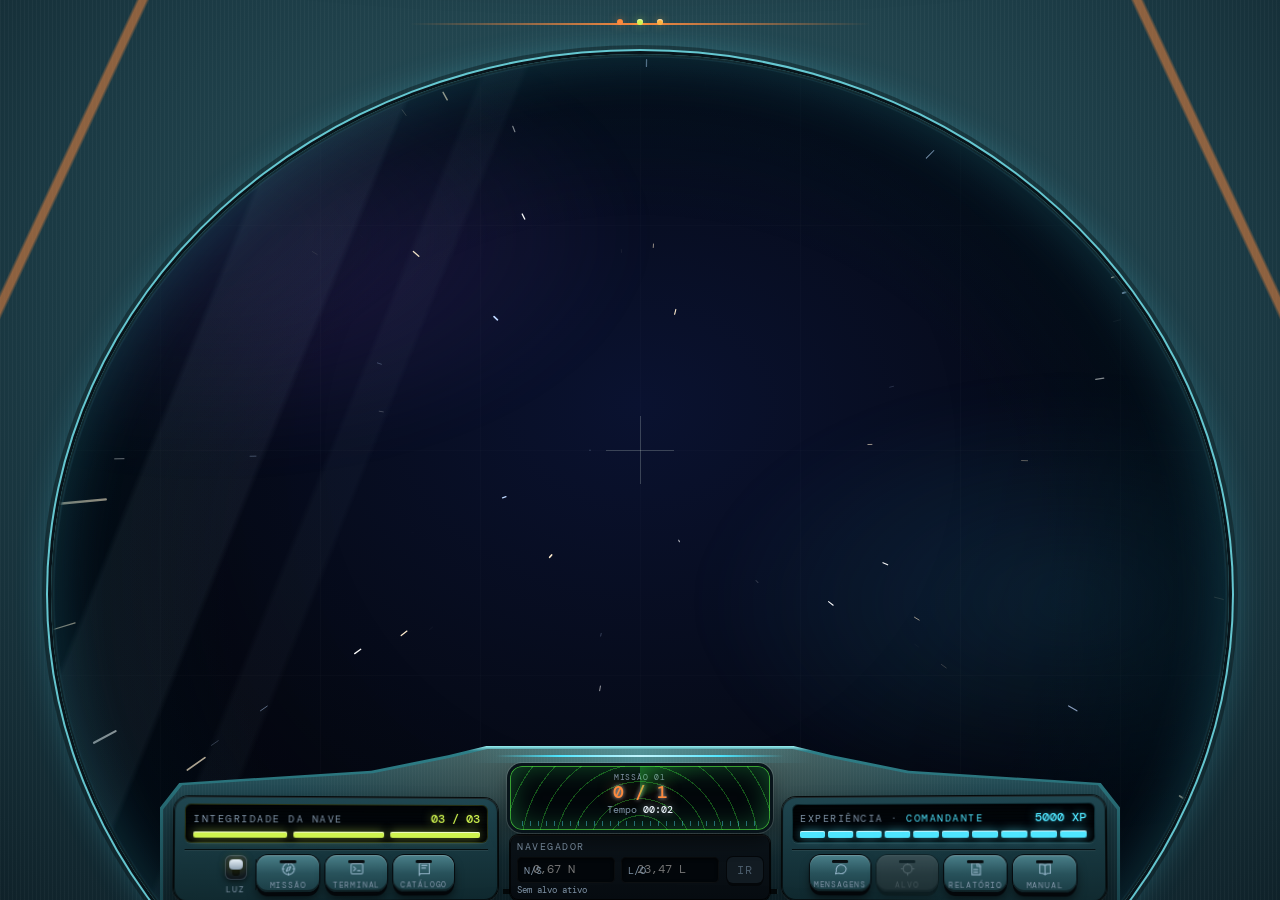
==== commit 27fb8753: "fix name for buttons deck ship" ====
--- a/jogo.html
+++ b/jogo.html
@@ -237,7 +237,7 @@
 
                 <h3>Painel</h3>
                 <dl class="manual-keys">
-                  <div><dt>Integridade do Nave</dt><dd>Suas vidas. Cada coordenada errada tira uma.</dd></div>
+                  <div><dt>Integridade da Nave</dt><dd>Suas vidas. Cada coordenada errada tira uma.</dd></div>
                   <div><dt>Experiência</dt><dd>Sua pontuação. Dica difícil (acima de 2000 XP): −500. Dica fácil (2000 XP ou menos): −1000.</dd></div>
                   <div><dt>Navegador</dt><dd>Campos de latitude (N/S) e longitude (L/O), ou só UA para objetos no espaço. Só ficam ativos quando há um alvo selecionado.</dd></div>
                   <div><dt>Tempo</dt><dd>Cronômetro da missão atual.</dd></div>
@@ -352,7 +352,7 @@
         <div class="console-pod console-left">
           <div class="integrity-block" id="integrity-block">
             <div class="integrity-top">
-              <span class="console-label">Integridade do Nave</span>
+              <span class="console-label">Integridade da Nave</span>
               <strong id="integrity-readout">03 / 03</strong>
             </div>
             <div class="integrity-cells" id="integrity-cells">
@@ -378,7 +378,7 @@
               <span class="ship-btn-bezel">
                 <span class="ship-btn-led" aria-hidden="true"></span>
                 <span class="ship-btn-icon" data-icon="terminal" data-size="20"></span>
-                <span class="ship-btn-label">Term</span>
+                <span class="ship-btn-label">Terminal</span>
               </span>
             </button>
             <button class="ship-btn" id="btn-catalog" type="button" aria-pressed="false">
@@ -433,7 +433,7 @@
                 <span class="ship-btn-led" aria-hidden="true"></span>
                 <span class="ship-btn-icon" data-icon="message" data-size="20"></span>
                 <span class="btn-badge" id="messages-badge" hidden></span>
-                <span class="ship-btn-label">Msgs</span>
+                <span class="ship-btn-label">Mensagens</span>
               </span>
             </button>
             <button class="ship-btn" id="btn-target" type="button" disabled aria-pressed="false">
@@ -447,7 +447,7 @@
               <span class="ship-btn-bezel">
                 <span class="ship-btn-led" aria-hidden="true"></span>
                 <span class="ship-btn-icon" data-icon="report" data-size="20"></span>
-                <span class="ship-btn-label">Relat.</span>
+                <span class="ship-btn-label">Relatório</span>
               </span>
             </button>
             <button class="ship-btn" id="btn-manual" type="button" aria-pressed="false">
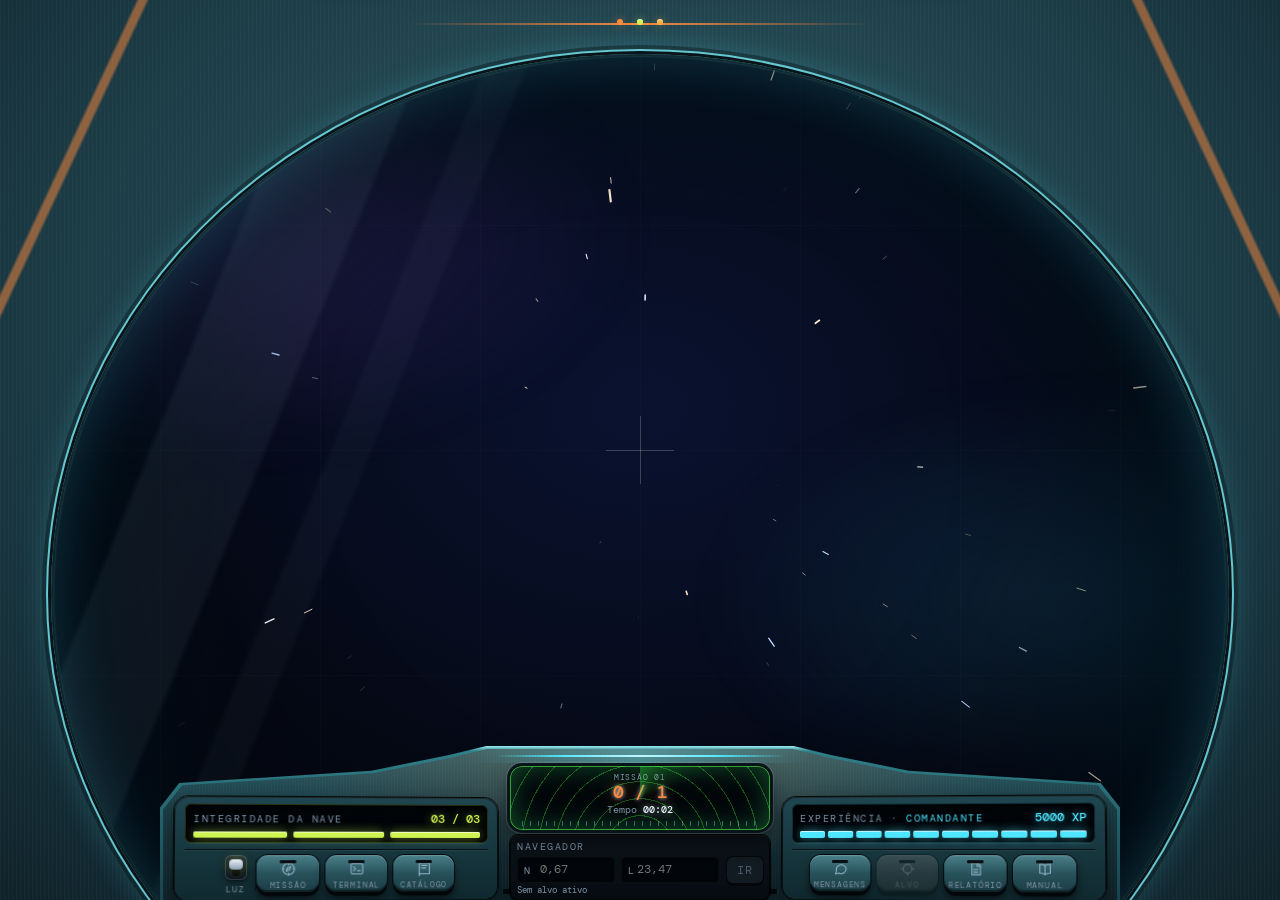
==== commit ab2f8d0c: "add distinction between tips" ====
--- a/jogo.html
+++ b/jogo.html
@@ -126,7 +126,11 @@
       <div class="monitor-overlay side-right" id="monitor-right" hidden>
         <div class="monitor-screen">
           <header class="monitor-header">
-            <span class="eyebrow"></span>
+            <div class="header-main">
+              <span class="eyebrow"></span>
+              <button class="thread-back" id="thread-back" type="button" aria-label="Voltar para as conversas" hidden><span data-icon="back" data-size="14"></span><span>Conversas</span></button>
+              <b class="thread-title" id="thread-title" hidden></b>
+            </div>
             <button class="icon-button" data-monitor-close="right" type="button" aria-label="Fechar painel">
               <span data-icon="close" data-size="16"></span>
             </button>
@@ -135,10 +139,6 @@
           <section class="monitor-body" data-screen="messages" hidden>
             <div class="thread-list" id="thread-list"></div>
             <div class="thread-view" id="thread-view" hidden>
-              <div class="thread-head">
-                <button class="thread-back" id="thread-back" type="button" aria-label="Voltar para as conversas"><span data-icon="back" data-size="14"></span><span>Conversas</span></button>
-                <b class="thread-title" id="thread-title"></b>
-              </div>
               <div class="chat-log" id="chat-log" aria-live="polite"></div>
             </div>
           </section>
@@ -204,7 +204,7 @@
                 <ol class="manual-steps">
                   <li><b>Escolha um objetivo.</b> Aperte <em>Missão</em> e selecione um dos objetos da missão atual. Ele passa a ser o seu alvo.</li>
                   <li><b>Veja o alvo.</b> Aperte <em>Alvo</em> para abrir a imagem do objeto procurado.</li>
-                  <li><b>Peça dicas.</b> No <em>Terminal</em>, digite comandos como <code>peso_objeto</code> ou <code>ano_perda</code>. Acima de 2000 XP as dicas são difíceis e custam 500 XP; a partir de 2000 XP ficam fáceis, mas custam 1000 XP.</li>
+                  <li><b>Peça dicas.</b> No <em>Terminal</em>, digite comandos como <code>peso_objeto</code> ou <code>partiu_em</code>. Acima de 2000 XP as dicas são difíceis e custam 500 XP; com 2000 XP ou menos ficam fáceis, mas custam 1000 XP.</li>
                   <li><b>Informe a coordenada.</b> No <em>Navegador</em>, preencha a <em>latitude</em> (N/S) e a <em>longitude</em> (L/O) do objeto e aperte <em>Ir</em>. Aceita <code>0,67 N</code>, <code>23,47 L</code> ou números com sinal (S e O são negativos). Se o objeto estiver no espaço, o Navegador mostra um único campo, <code>UA</code>, para a distância informada na carta.</li>
                   <li><b>Viaje.</b> Se o objeto estiver na Lua, em Marte ou no espaço e a nave estiver em outro local, ela salta até lá. Depois de chegar, a nave fica no local até você ir para outro.</li>
                   <li><b>Catalogue.</b> Quando o objeto for encontrado, aperte <em>Catalogar objeto</em>. Ele entra no <em>Catálogo</em>.</li>
@@ -247,7 +247,7 @@
 
                 <h3>Comandos do terminal</h3>
                 <dl class="manual-keys">
-                  <div><dt><code>peso_objeto</code> <code>altura_objeto</code> <code>ano_perda</code> <code>categoria_objeto</code> <code>missao_origem</code></dt><dd>Dicas sobre o alvo. Custam XP.</dd></div>
+                  <div><dt><code>tamanho_objeto</code> <code>peso_objeto</code> <code>partiu_em</code> <code>perdido_em</code> <code>energia_objeto</code></dt><dd>Dicas sobre o alvo. Custam XP.</dd></div>
                   <div><dt><code>help</code> <code>scan</code> <code>status</code> <code>clear</code></dt><dd>Gratuitos. Listam comandos, mostram o status e limpam a tela.</dd></div>
                 </dl>
               </article>
@@ -406,8 +406,8 @@
             <span class="console-label">Navegador</span>
             <div class="coord-row">
               <div class="coord-fields">
-                <label class="coord-axis"><span id="coord-lat-label">N/S</span><input id="coord-lat" type="text" inputmode="text" placeholder="0,67 N" aria-label="Latitude (N/S)" disabled /></label>
-                <label class="coord-axis" id="coord-lon-wrap"><span>L/O</span><input id="coord-lon" type="text" inputmode="text" placeholder="23,47 L" aria-label="Longitude (L/O)" disabled /></label>
+                <label class="coord-axis"><span id="coord-lat-label"></span><input id="coord-lat" type="text" inputmode="text" placeholder="0,67" disabled /></label>
+                <label class="coord-axis" id="coord-lon-wrap"><span>      L</span><input id="coord-lon" type="text" inputmode="text" placeholder="23,47" disabled /></label>
               </div>
               <button class="coord-submit" id="coord-submit" type="submit" disabled>
                 <span class="coord-key">Ir</span>
--- a/css/styles.css
+++ b/css/styles.css
@@ -3960,4 +3960,33 @@
   /* os dois pods dividem a linha por igual, mesmo em telas de celular mais largas */
   .console-pod { min-width: 0; }
   .ship-btn { min-width: 0; }
+}
+
+/* ----- Mensagens: botão Voltar dentro do cabeçalho, ao lado de "Mensagens" ----- */
+.monitor-header .header-main {
+  display: flex;
+  min-width: 0;
+  flex: 1;
+  align-items: center;
+  gap: 10px;
+}
+
+.monitor-header .thread-back {
+  padding: 4px 10px 4px 6px;
+  font-size: 10px;
+}
+
+.thread-back[hidden],
+.thread-title[hidden] { display: none; }
+
+.monitor-header .thread-title {
+  min-width: 0;
+  flex: 0 1 auto;
+}
+
+.monitor-header .thread-title::before {
+  margin-right: 10px;
+  content: "/";
+  color: var(--cyan);
+  opacity: 0.5;
 }
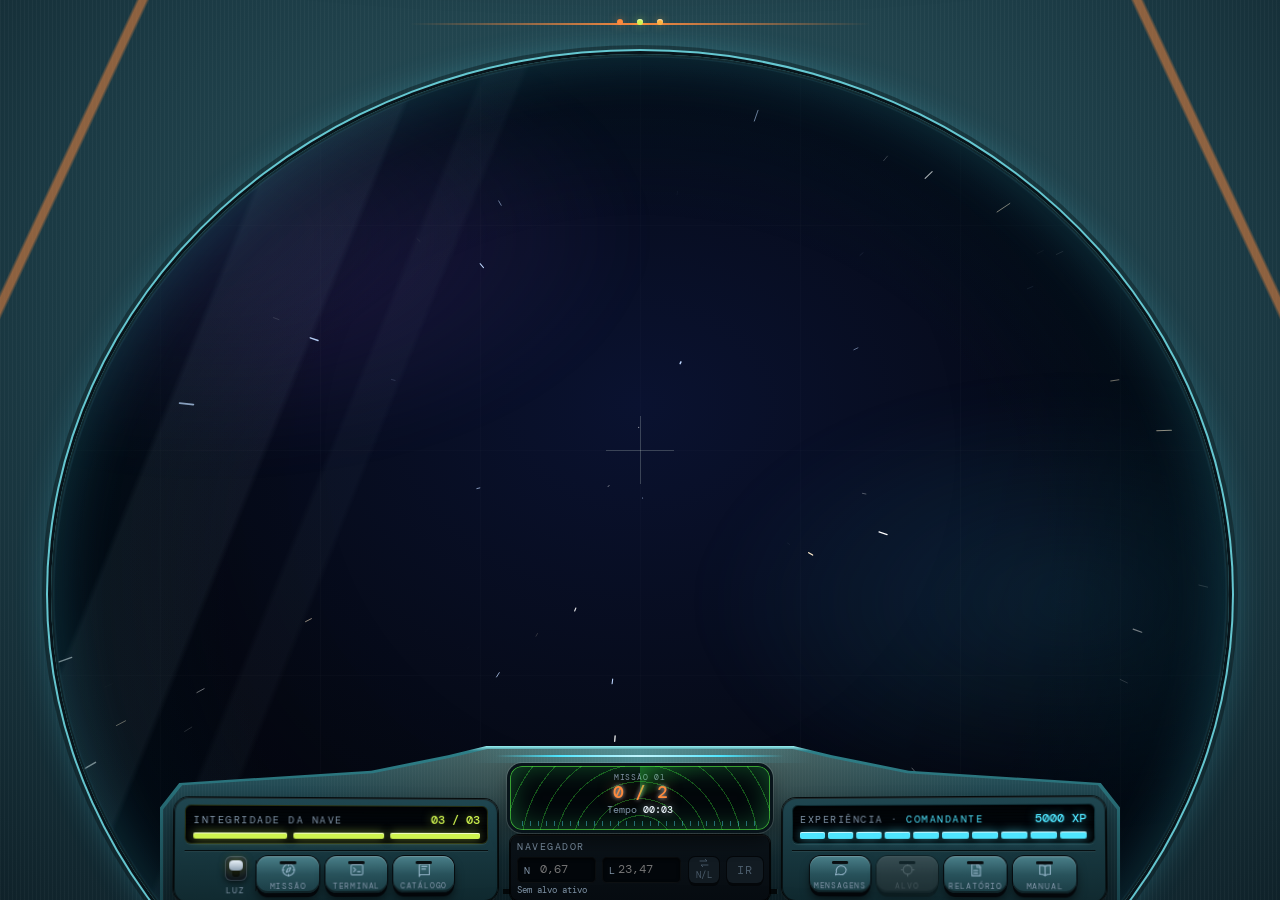
==== commit 63907d7f: "add a short tutorial and fix the latitude and longitude" ====
--- a/jogo.html
+++ b/jogo.html
@@ -205,7 +205,7 @@
                   <li><b>Escolha um objetivo.</b> Aperte <em>Missão</em> e selecione um dos objetos da missão atual. Ele passa a ser o seu alvo.</li>
                   <li><b>Veja o alvo.</b> Aperte <em>Alvo</em> para abrir a imagem do objeto procurado.</li>
                   <li><b>Peça dicas.</b> No <em>Terminal</em>, digite comandos como <code>peso_objeto</code> ou <code>partiu_em</code>. Acima de 2000 XP as dicas são difíceis e custam 500 XP; com 2000 XP ou menos ficam fáceis, mas custam 1000 XP.</li>
-                  <li><b>Informe a coordenada.</b> No <em>Navegador</em>, preencha a <em>latitude</em> (N/S) e a <em>longitude</em> (L/O) do objeto e aperte <em>Ir</em>. Aceita <code>0,67 N</code>, <code>23,47 L</code> ou números com sinal (S e O são negativos). Se o objeto estiver no espaço, o Navegador mostra um único campo, <code>UA</code>, para a distância informada na carta.</li>
+                  <li><b>Informe a coordenada.</b> No <em>Navegador</em>, preencha a <em>latitude</em> (N/S) e a <em>longitude</em> (L/O) do objeto e aperte <em>Ir</em>. Aceita <code>0,67 N</code>, <code>23,47 L</code> ou números com sinal (S e O são negativos). Se a carta do objeto trouxer a distância em <code>UA</code> (objetos no espaço), aperte o botão <em>N/L ⇄ UA</em> ao lado do <em>Ir</em> para trocar o Navegador para um único campo de distância. O Navegador <b>não troca sozinho</b>: confira a carta e escolha o tipo certo, senão a rota é rejeitada e o casco sofre.</li>
                   <li><b>Viaje.</b> Se o objeto estiver na Lua, em Marte ou no espaço e a nave estiver em outro local, ela salta até lá. Depois de chegar, a nave fica no local até você ir para outro.</li>
                   <li><b>Catalogue.</b> Quando o objeto for encontrado, aperte <em>Catalogar objeto</em>. Ele entra no <em>Catálogo</em>.</li>
                   <li><b>Conclua a missão.</b> Catalogue todos os objetos da missão para avançar.</li>
@@ -239,7 +239,7 @@
                 <dl class="manual-keys">
                   <div><dt>Integridade da Nave</dt><dd>Suas vidas. Cada coordenada errada tira uma.</dd></div>
                   <div><dt>Experiência</dt><dd>Sua pontuação. Dica difícil (acima de 2000 XP): −500. Dica fácil (2000 XP ou menos): −1000.</dd></div>
-                  <div><dt>Navegador</dt><dd>Campos de latitude (N/S) e longitude (L/O), ou só UA para objetos no espaço. Só ficam ativos quando há um alvo selecionado.</dd></div>
+                  <div><dt>Navegador</dt><dd>Campos de latitude (N/S) e longitude (L/O), ou só UA para objetos no espaço. O botão <em>N/L ⇄ UA</em> alterna entre os dois tipos. Só ficam ativos quando há um alvo selecionado.</dd></div>
                   <div><dt>Tempo</dt><dd>Cronômetro da missão atual.</dd></div>
                   <div><dt>Luz da cabine</dt><dd>A chave ao lado do botão <em>Missão</em> apaga e acende a luz da nave. É só ambiente.</dd></div>
                   <div><dt>Vidro da nave</dt><dd>Cada coordenada errada trinca o vidro. É só visual: o vidro se recupera quando a integridade volta.</dd></div>
@@ -254,6 +254,19 @@
             </div>
           </section>
         </div>
+      </div>
+
+      <!-- Dica de treinamento (missão 1): o Neil explica qual tipo de coordenada usar e onde fica o botão de alternar -->
+      <div class="nav-tip" id="nav-tip" role="status" hidden>
+        <div class="nav-tip-head">
+          <span data-icon="guide" data-size="15"></span>
+          <b>Neil · Treinamento</b>
+          <i id="nav-tip-step"></i>
+          <button class="nav-tip-close" id="nav-tip-close" type="button" aria-label="Fechar dica de treinamento" title="Fechar dica">
+            <span data-icon="close" data-size="14"></span>
+          </button>
+        </div>
+        <p id="nav-tip-text"></p>
       </div>
 
       <!-- Alerta do computador de navegação: aparece no vidro quando um vetor é rejeitado -->
@@ -409,6 +422,10 @@
                 <label class="coord-axis"><span id="coord-lat-label"></span><input id="coord-lat" type="text" inputmode="text" placeholder="0,67" disabled /></label>
                 <label class="coord-axis" id="coord-lon-wrap"><span>      L</span><input id="coord-lon" type="text" inputmode="text" placeholder="23,47" disabled /></label>
               </div>
+              <button class="coord-mode" id="coord-mode" type="button" disabled aria-label="Tipo de coordenada: latitude e longitude. Aperte para usar distância em UA." title="Trocar para distância (UA)">
+                <span data-icon="swap" data-size="12"></span>
+                <span class="coord-mode-label" id="coord-mode-label">N/L</span>
+              </button>
               <button class="coord-submit" id="coord-submit" type="submit" disabled>
                 <span class="coord-key">Ir</span>
               </button>
--- a/css/styles.css
+++ b/css/styles.css
@@ -1319,6 +1319,152 @@
 .coord-axis input:disabled {
   box-shadow: inset 0 1px 4px rgba(0, 0, 0, 0.9), inset 0 0 0 1px rgba(255, 255, 255, 0.06);
   cursor: not-allowed;
+}
+
+.coord-mode {
+  display: flex;
+  flex-direction: column;
+  align-items: center;
+  justify-content: center;
+  gap: 1px;
+  min-width: 40px;
+  padding: 0 8px;
+  border: 0;
+  border-radius: 6px;
+  background: linear-gradient(180deg, #2a3a46, #151f27);
+  box-shadow:
+    inset 0 1px 0 rgba(255, 255, 255, 0.2),
+    0 0 0 1px #04070a,
+    0 3px 0 #04070a;
+  color: var(--amber, #ffb84d);
+  cursor: pointer;
+  font-family: var(--font-mono);
+  font-size: 10px;
+  letter-spacing: 0.06em;
+  transition: transform 100ms ease, box-shadow 100ms ease, background 160ms ease, color 160ms ease;
+}
+
+.coord-mode svg {
+  display: block;
+}
+
+.coord-mode:hover:not(:disabled),
+.coord-mode:focus-visible {
+  background: var(--amber, #ffb84d);
+  color: #1a1004;
+  outline: none;
+}
+
+.coord-mode:active:not(:disabled) {
+  box-shadow: inset 0 1px 0 rgba(255, 255, 255, 0.2), 0 0 0 1px #04070a, 0 0 0 #04070a;
+  transform: translateY(3px);
+}
+
+.coord-mode:disabled {
+  background: #121b22;
+  color: #4b5c6b;
+  cursor: not-allowed;
+  box-shadow: 0 0 0 1px #04070a, 0 3px 0 #04070a;
+}
+
+/* botão de alternar pulsando: treinamento da missão 1 */
+.coord-mode.is-tutorial:not(:disabled) {
+  animation: coord-mode-pulse 1.1s ease-in-out infinite;
+}
+
+@keyframes coord-mode-pulse {
+  0%, 100% { box-shadow: inset 0 1px 0 rgba(255, 255, 255, 0.2), 0 0 0 1px #04070a, 0 3px 0 #04070a, 0 0 0 0 var(--amber-glow); }
+  50% { box-shadow: inset 0 1px 0 rgba(255, 255, 255, 0.2), 0 0 0 1px var(--amber), 0 3px 0 #04070a, 0 0 16px 4px var(--amber-glow); }
+}
+
+/* dica de treinamento do Neil, no vidro (mesma família visual do alerta de navegação, mas em ciano) */
+.nav-tip {
+  position: absolute;
+  z-index: 5;
+  top: 9%;
+  left: 50%;
+  display: grid;
+  gap: 5px;
+  width: min(420px, 38vw);
+  padding: 10px 16px 12px;
+  border-radius: 6px;
+  color: #d9f7ff;
+  translate: -50% 0;
+  pointer-events: none;
+  background:
+    repeating-linear-gradient(0deg, rgba(79, 230, 255, 0.06) 0 1px, transparent 1px 3px),
+    linear-gradient(180deg, rgba(6, 36, 46, 0.86), rgba(4, 20, 27, 0.92));
+  -webkit-backdrop-filter: blur(5px);
+  backdrop-filter: blur(5px);
+  box-shadow:
+    0 0 0 1px rgba(79, 230, 255, 0.55),
+    0 0 22px rgba(79, 230, 255, 0.3),
+    inset 0 0 26px rgba(79, 230, 255, 0.1);
+  animation: nav-tip-in 360ms ease-out both;
+}
+
+.nav-tip[hidden] { display: none; }
+
+.nav-tip-head {
+  display: flex;
+  align-items: center;
+  gap: 8px;
+  color: var(--cyan);
+  font-family: var(--font-mono);
+  font-size: 10px;
+  letter-spacing: 0.12em;
+  text-transform: uppercase;
+}
+
+.nav-tip-head i {
+  margin-left: auto;
+  color: var(--muted);
+  font-style: normal;
+}
+
+/* a dica não captura cliques, só o botão de fechar */
+.nav-tip-close {
+  display: grid;
+  place-items: center;
+  width: 22px;
+  height: 22px;
+  padding: 0;
+  border: 0;
+  border-radius: 4px;
+  background: rgba(79, 230, 255, 0.1);
+  box-shadow: inset 0 0 0 1px rgba(79, 230, 255, 0.35);
+  color: var(--cyan);
+  cursor: pointer;
+  pointer-events: auto;
+  transition: background 140ms ease, color 140ms ease;
+}
+
+.nav-tip-close:hover,
+.nav-tip-close:focus-visible {
+  background: var(--cyan);
+  color: #021017;
+  outline: none;
+}
+
+.nav-tip p {
+  margin: 0;
+  font-family: var(--font-mono);
+  font-size: 12px;
+  line-height: 1.45;
+}
+
+@keyframes nav-tip-in {
+  from { opacity: 0; transform: translateY(-8px); }
+  to { opacity: 1; transform: none; }
+}
+
+@media (max-width: 760px) {
+  .nav-tip { width: min(92vw, 360px); top: 6%; }
+}
+
+@media (prefers-reduced-motion: reduce) {
+  .nav-tip,
+  .coord-mode.is-tutorial:not(:disabled) { animation: none; }
 }
 
 .coord-submit {
@@ -3753,6 +3899,7 @@
   .coord-monitor { gap: 4px; padding: 6px 8px 6px; }
   .coord-axis input { padding: 5px 4px 5px 18px; font-size: 12px; }
   .coord-submit { min-width: 42px; padding: 0 10px; }
+  .coord-mode { min-width: 34px; padding: 0 6px; font-size: 9px; }
   .coord-feedback { min-height: 0; }
 
   .button-row { gap: 8px; padding-top: 8px; }
@@ -3886,6 +4033,7 @@
   .coord-feedback { font-size: 9px; line-height: 1.1; }
   .coord-axis input { padding: 4px 3px 4px 16px; font-size: 11.5px; }
   .coord-submit { min-width: 36px; padding: 0 8px; }
+  .coord-mode { min-width: 30px; padding: 0 5px; font-size: 8.5px; }
 
   .button-row { gap: 6px; padding-top: 5px; }
   .ship-btn { flex: 0 1 60px; }
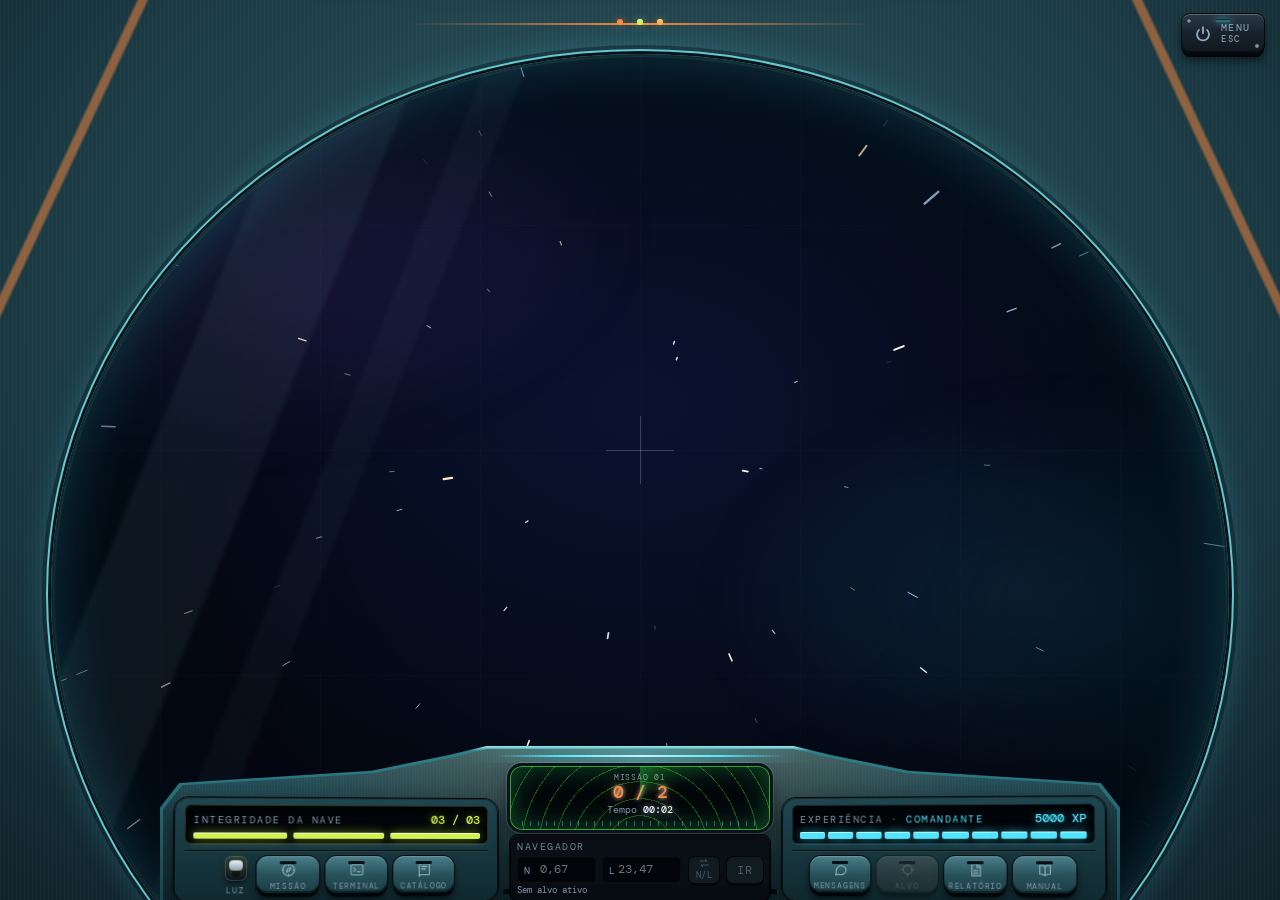
==== commit 6133ab7a: "fix bug in game" ====
--- a/jogo.html
+++ b/jogo.html
@@ -16,6 +16,11 @@
 
 <body>
   <main class="ship-shell">
+    <a class="ship-exit" href="index.html" aria-label="Voltar ao menu (ESC)" title="Voltar ao menu (ESC)">
+      <span class="ship-exit-led" aria-hidden="true"></span>
+      <svg viewBox="0 0 24 24" aria-hidden="true"><path d="M12 3v8"/><path d="M6.6 6.6a8 8 0 1 0 10.8 0"/></svg>
+      <span class="ship-exit-label">Menu<small>ESC</small></span>
+    </a>
     <section class="viewport" id="viewport" aria-label="Visor da nave">
       <div class="space-scene" aria-hidden="true">
         <div class="space-nebula"></div>
@@ -200,55 +205,62 @@
           <section class="monitor-body" data-screen="manual" hidden>
             <div class="manual-grid">
               <article class="manual-block">
-                <h3>Passo a passo</h3>
+                <h3>Como jogar</h3>
+                <p class="manual-note">Seu trabalho é encontrar objetos perdidos no espaço. Para cada objeto você descobre onde ele está, leva a nave até lá e guarda ele no catálogo.</p>
                 <ol class="manual-steps">
-                  <li><b>Escolha um objetivo.</b> Aperte <em>Missão</em> e selecione um dos objetos da missão atual. Ele passa a ser o seu alvo.</li>
-                  <li><b>Veja o alvo.</b> Aperte <em>Alvo</em> para abrir a imagem do objeto procurado.</li>
-                  <li><b>Peça dicas.</b> No <em>Terminal</em>, digite comandos como <code>peso_objeto</code> ou <code>partiu_em</code>. Acima de 2000 XP as dicas são difíceis e custam 500 XP; com 2000 XP ou menos ficam fáceis, mas custam 1000 XP.</li>
-                  <li><b>Informe a coordenada.</b> No <em>Navegador</em>, preencha a <em>latitude</em> (N/S) e a <em>longitude</em> (L/O) do objeto e aperte <em>Ir</em>. Aceita <code>0,67 N</code>, <code>23,47 L</code> ou números com sinal (S e O são negativos). Se a carta do objeto trouxer a distância em <code>UA</code> (objetos no espaço), aperte o botão <em>N/L ⇄ UA</em> ao lado do <em>Ir</em> para trocar o Navegador para um único campo de distância. O Navegador <b>não troca sozinho</b>: confira a carta e escolha o tipo certo, senão a rota é rejeitada e o casco sofre.</li>
-                  <li><b>Viaje.</b> Se o objeto estiver na Lua, em Marte ou no espaço e a nave estiver em outro local, ela salta até lá. Depois de chegar, a nave fica no local até você ir para outro.</li>
-                  <li><b>Catalogue.</b> Quando o objeto for encontrado, aperte <em>Catalogar objeto</em>. Ele entra no <em>Catálogo</em>.</li>
-                  <li><b>Conclua a missão.</b> Catalogue todos os objetos da missão para avançar.</li>
+                  <li><b>Escolha o objeto.</b> Aperte <em>Missão</em> e toque em um dos objetos da lista.</li>
+                  <li><b>Olhe a imagem.</b> Aperte <em>Alvo</em> para ver como é o objeto que você procura. Ache a carta dele no baralho.</li>
+                  <li><b>Peça dicas (se precisar).</b> Abra o <em>Terminal</em> e digite, por exemplo, <code>peso_objeto</code>. Cada dica custa pontos de XP.</li>
+                  <li><b>Digite onde ele está.</b> No <em>Navegador</em>, coloque a latitude e a longitude que estão na carta e aperte <em>Ir</em>.</li>
+                  <li><b>Guarde o objeto.</b> Quando a nave encontrar, aperte <em>Catalogar objeto</em>.</li>
+                  <li><b>Repita.</b> Catalogue todos os objetos da missão para passar para a próxima.</li>
                 </ol>
-                <p class="manual-note">Cada coordenada errada custa 1 ponto de integridade. Com a integridade em zero, a missão falha e recomeça.</p>
+
+                <h3>Como digitar a coordenada</h3>
+                <ul class="manual-steps">
+                  <li><b>Latitude:</b> use <code>N</code> (norte) ou <code>S</code> (sul). Ex.: <code>3,01 S</code>.</li>
+                  <li><b>Longitude:</b> use <code>L</code> (leste) ou <code>O</code> (oeste). Ex.: <code>23,42 O</code>.</li>
+                  <li><b>Ou com sinal:</b> sul e oeste são negativos. <code>3,01 S</code> é o mesmo que <code>-3,01</code>.</li>
+                  <li><b>Objeto no espaço?</b> Se a carta mostra <code>UA</code> em vez de latitude e longitude, aperte <em>N/L ⇄ UA</em> e digite só a distância.</li>
+                </ul>
+                <p class="manual-note"><b>Atenção:</b> errar a coordenada tira 1 ponto de integridade. Se a integridade chegar a zero, a missão recomeça.</p>
 
                 <h3 id="manual-erros">Erros de sincronização</h3>
-                <p class="manual-note">De tempos em tempos a L.O.G perde o sinal da nave. É comum e não é culpa sua. Um alerta vermelho pisca no centro do visor com um código de erro, por exemplo <code>ERRO-3000</code>. Enquanto ele durar, só o <em>Terminal</em> e o <em>Manual</em> ficam liberados e o cronômetro fica pausado.</p>
+                <p class="manual-note">Às vezes a nave perde o sinal. Um alerta vermelho aparece com um código, por exemplo <code>ERRO-3000</code>. O tempo para e só o <em>Terminal</em> e o <em>Manual</em> funcionam.</p>
                 <ol class="manual-steps">
-                  <li><b>Anote o código do erro</b> que está piscando no visor.</li>
-                  <li><b>Peça ao Jogador 2.</b> Ele procura nas cartas coringa a carta desse erro e lê para você o código de sincronização escrito nela.</li>
-                  <li><b>Abra o Terminal.</b> Durante o alerta ele só aceita o código de sincronização. Qualquer outra coisa é recusada.</li>
-                  <li><b>Digite o código.</b> Se estiver certo, o alerta some e o relatório da L.O.G. abre no visor.</li>
+                  <li><b>Pegue a carta de Protocolo.</b> O Jogador 2 procura nela o protocolo certo para esse erro.</li>
+                  <li><b>Abra o Terminal</b> e digite o protocolo.</li>
+                  <li><b>Pronto.</b> O alerta some e um novo relatório aparece.</li>
                 </ol>
-                <p class="manual-note">Cada erro tem a sua carta: o código de outro erro não serve.</p>
+                <p class="manual-note">Cada erro tem o seu protocolo. Um protocolo de outro erro não funciona.</p>
               </article>
 
               <article class="manual-block">
                 <h3>Botões da nave</h3>
                 <dl class="manual-keys">
-                  <div><dt><span data-icon="guide" data-size="18"></span>Missão</dt><dd>Lista os objetos da missão atual e define qual deles é o alvo.</dd></div>
-                  <div><dt><span data-icon="terminal" data-size="18"></span>Terminal</dt><dd>Pede dicas sobre o alvo. Abre no lado esquerdo do visor. Durante um erro de sincronização, é onde se digita o código.</dd></div>
-                  <div><dt><span data-icon="catalog" data-size="18"></span>Catálogo</dt><dd>Mostra os objetos já catalogados. Filtre por tipo, local e ano.</dd></div>
-                  <div><dt><span data-icon="message" data-size="18"></span>Msgs</dt><dd>Transmissões da L.O.G.. O ponto vermelho indica mensagem nova.</dd></div>
-                  <div><dt><span data-icon="report" data-size="18"></span>Relat.</dt><dd>Relatórios da L.O.G. já liberados. Cada um abre no visor depois que você resolve um erro de sincronização.</dd></div>
-                  <div><dt><span data-icon="crosshair" data-size="18"></span>Alvo</dt><dd>Mostra a imagem do objeto selecionado, no lado direito do visor.</dd></div>
+                  <div><dt><span data-icon="guide" data-size="18"></span>Missão</dt><dd>Mostra os objetos da missão e deixa você escolher qual procurar.</dd></div>
+                  <div><dt><span data-icon="terminal" data-size="18"></span>Terminal</dt><dd>Onde você digita comandos para pedir dicas ou resolver erros.</dd></div>
+                  <div><dt><span data-icon="catalog" data-size="18"></span>Catálogo</dt><dd>Os objetos que você já encontrou.</dd></div>
+                  <div><dt><span data-icon="message" data-size="18"></span>Msgs</dt><dd>Mensagens da L.O.G. O ponto vermelho avisa que tem mensagem nova.</dd></div>
+                  <div><dt><span data-icon="report" data-size="18"></span>Relat.</dt><dd>Relatórios que você liberou ao resolver erros.</dd></div>
+                  <div><dt><span data-icon="crosshair" data-size="18"></span>Alvo</dt><dd>Mostra a imagem do objeto escolhido.</dd></div>
                   <div><dt><span data-icon="manual" data-size="18"></span>Manual</dt><dd>Abre este guia.</dd></div>
                 </dl>
 
                 <h3>Painel</h3>
                 <dl class="manual-keys">
-                  <div><dt>Integridade da Nave</dt><dd>Suas vidas. Cada coordenada errada tira uma.</dd></div>
-                  <div><dt>Experiência</dt><dd>Sua pontuação. Dica difícil (acima de 2000 XP): −500. Dica fácil (2000 XP ou menos): −1000.</dd></div>
-                  <div><dt>Navegador</dt><dd>Campos de latitude (N/S) e longitude (L/O), ou só UA para objetos no espaço. O botão <em>N/L ⇄ UA</em> alterna entre os dois tipos. Só ficam ativos quando há um alvo selecionado.</dd></div>
-                  <div><dt>Tempo</dt><dd>Cronômetro da missão atual.</dd></div>
-                  <div><dt>Luz da cabine</dt><dd>A chave ao lado do botão <em>Missão</em> apaga e acende a luz da nave. É só ambiente.</dd></div>
-                  <div><dt>Vidro da nave</dt><dd>Cada coordenada errada trinca o vidro. É só visual: o vidro se recupera quando a integridade volta.</dd></div>
+                  <div><dt>Integridade da Nave</dt><dd>Suas vidas. Cada erro de coordenada tira uma.</dd></div>
+                  <div><dt>Experiência (XP)</dt><dd>Seus pontos. Com mais de 2000 XP a dica é difícil e custa 500. Com 2000 ou menos, a dica é fácil e custa 1000.</dd></div>
+                  <div><dt>Navegador</dt><dd>Onde você digita a coordenada. Só funciona depois de escolher um objeto.</dd></div>
+                  <div><dt>Tempo</dt><dd>Quanto tempo a missão está levando.</dd></div>
+                  <div><dt>Luz da cabine</dt><dd>Chave ao lado de <em>Missão</em>. Liga e desliga a luz. Só enfeite.</dd></div>
+                  <div><dt>Vidro da nave</dt><dd>Trinca quando você erra. Só enfeite: volta ao normal com a integridade.</dd></div>
                 </dl>
 
                 <h3>Comandos do terminal</h3>
                 <dl class="manual-keys">
-                  <div><dt><code>tamanho_objeto</code> <code>peso_objeto</code> <code>partiu_em</code> <code>perdido_em</code> <code>energia_objeto</code></dt><dd>Dicas sobre o alvo. Custam XP.</dd></div>
-                  <div><dt><code>help</code> <code>scan</code> <code>status</code> <code>clear</code></dt><dd>Gratuitos. Listam comandos, mostram o status e limpam a tela.</dd></div>
+                  <div><dt><code>tamanho_objeto</code> <code>peso_objeto</code> <code>partiu_em</code> <code>perdido_em</code> <code>energia_objeto</code></dt><dd>Dicas sobre o objeto escolhido. Custam XP.</dd></div>
+                  <div><dt><code>help</code> <code>scan</code> <code>status</code> <code>clear</code></dt><dd>Grátis. Mostram a lista de comandos, a situação da nave e limpam a tela.</dd></div>
                 </dl>
               </article>
             </div>
--- a/css/styles.css
+++ b/css/styles.css
@@ -4137,4 +4137,37 @@
   content: "/";
   color: var(--cyan);
   opacity: 0.5;
-}+}
+/* botão de saída: tecla do painel, no canto superior direito do casco */
+.ship-exit {
+  --key: var(--cyan);
+  --key-glow: var(--cyan-glow);
+  position: absolute; z-index: 60; top: 14px; right: 16px;
+  display: flex; align-items: center; gap: 9px;
+  padding: 9px 14px 8px 12px;
+  border-radius: 8px;
+  color: var(--ink); text-decoration: none;
+  font: 500 10px/1 var(--font-mono), monospace; letter-spacing: 0.12em; text-transform: uppercase;
+  background:
+    radial-gradient(circle at 7px 7px, #7d90a0 0 1.3px, #1b252e 2.3px, transparent 3.3px),
+    radial-gradient(circle at calc(100% - 7px) calc(100% - 7px), #7d90a0 0 1.3px, #1b252e 2.3px, transparent 3.3px),
+    linear-gradient(180deg, #2c3a47 0, #18222c 48%, #10171e 100%);
+  box-shadow:
+    inset 0 1px 0 rgba(255,255,255,0.22),
+    inset 0 -2px 0 rgba(0,0,0,0.45),
+    0 0 0 1px #04070a,
+    0 4px 0 #04070a,
+    0 7px 10px rgba(0,0,0,0.55);
+  transition: transform 110ms ease, box-shadow 160ms ease, color 160ms ease;
+}
+.ship-exit svg { width: 18px; height: 18px; fill: none; stroke: #8fb0c4; stroke-width: 2.4; stroke-linecap: round; transition: stroke 160ms ease, filter 160ms ease; }
+.ship-exit-label { display: flex; flex-direction: column; gap: 3px; color: var(--muted); transition: color 160ms ease; }
+.ship-exit-label small { font-size: 8.5px; color: var(--muted); letter-spacing: 0.18em; }
+.ship-exit-led { position: absolute; top: 5px; left: 50%; width: 16px; height: 3px; border-radius: 2px; transform: translateX(-50%); background: color-mix(in srgb, var(--key) 45%, #0b1217); box-shadow: 0 0 6px var(--key-glow), inset 0 1px 1px rgba(0,0,0,0.6); animation: ship-exit-pisca 2.4s ease-in-out infinite; transition: background 160ms ease, box-shadow 160ms ease; }
+.ship-exit:hover svg, .ship-exit:focus-visible svg { stroke: var(--key); filter: drop-shadow(0 0 5px var(--key-glow)); }
+.ship-exit:hover .ship-exit-label, .ship-exit:focus-visible .ship-exit-label { color: var(--ink); }
+.ship-exit:hover .ship-exit-led, .ship-exit:focus-visible .ship-exit-led { background: var(--key); box-shadow: 0 0 10px var(--key-glow); }
+.ship-exit:focus-visible { outline: 2px solid var(--key); outline-offset: 3px; }
+.ship-exit:active { transform: translateY(3px); background: linear-gradient(180deg, color-mix(in srgb, var(--key) 26%, #18222c), #0d141a); box-shadow: inset 0 1px 0 rgba(255,255,255,0.12), inset 0 0 14px color-mix(in srgb, var(--key) 35%, transparent), 0 0 0 1px #04070a, 0 1px 0 #04070a, 0 3px 6px rgba(0,0,0,0.5); }
+@keyframes ship-exit-pisca { 50% { opacity: 0.35; } }
+@media (prefers-reduced-motion: reduce) { .ship-exit-led { animation: none; } }
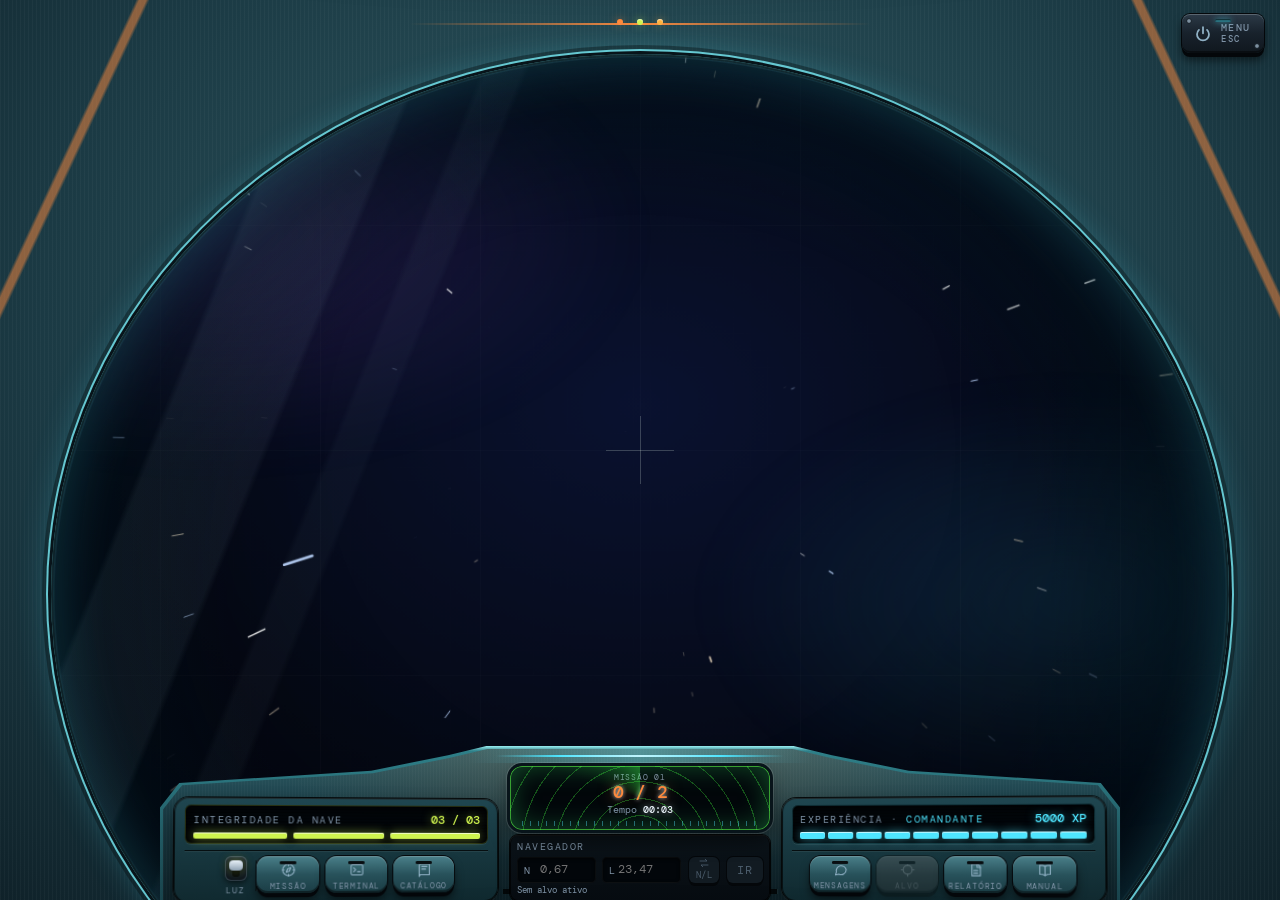
==== commit 75687220: "add sound in game" ====
--- a/jogo.html
+++ b/jogo.html
@@ -12,11 +12,55 @@
     rel="stylesheet" />
   <link rel="stylesheet" href="./css/styles.css" />
   <link rel="stylesheet" href="./css/catalog-icons.css" />
+  <script>
+    // O modo história do Alex ainda não existe para celular: mostra um aviso no lugar do jogo.
+    if (window.matchMedia("(max-width: 760px), (pointer: coarse) and (max-width: 932px)").matches) {
+      document.documentElement.classList.add("sem-mobile");
+    }
+  </script>
+  <style>
+    .aviso-celular { display: none; }
+    .sem-mobile .ship-shell { display: none; }
+    .sem-mobile body { margin: 0; background: #07121a; }
+    .sem-mobile .aviso-celular {
+      position: fixed; inset: 0; z-index: 9999;
+      display: flex; align-items: center; justify-content: center;
+      padding: 1.25rem; background: #07121a; color: #8fd0d6;
+      font-family: "DM Mono", ui-monospace, Consolas, monospace; text-align: center;
+    }
+    .aviso-celular-caixa {
+      width: min(100%, 380px); padding: 1.5rem 1.25rem;
+      border: 1px solid #43dcff; border-radius: 12px; background: #12303a;
+      box-shadow: 0 18px 40px rgba(0, 0, 0, 0.6);
+    }
+    .aviso-celular-caixa span {
+      display: inline-block; margin-bottom: 0.7rem; padding: 0.15rem 0.6rem;
+      border: 1px solid #43dcff; border-radius: 999px; color: #43dcff;
+      font-size: 0.72rem; letter-spacing: 0.14em; text-transform: uppercase;
+    }
+    .aviso-celular-caixa h1 { margin: 0 0 0.6rem; color: #fff; font-size: 1.2rem; }
+    .aviso-celular-caixa p { margin: 0 0 1.2rem; font-size: 0.9rem; line-height: 1.5; }
+    .aviso-celular-caixa a {
+      display: block; margin-top: 0.6rem; padding: 0.8rem 1rem; border-radius: 8px;
+      font-size: 0.92rem; text-decoration: none;
+    }
+    .aviso-celular-caixa a.deck { background: #c97b4a; border: 1px solid #c97b4a; color: #0b1a1e; font-weight: 700; }
+    .aviso-celular-caixa a.menu { border: 1px solid rgba(143, 208, 214, 0.45); color: #8fd0d6; }
+  </style>
 </head>
 
 <body>
+  <div class="aviso-celular" role="alert">
+    <div class="aviso-celular-caixa">
+      <span>Alex</span>
+      <h1>Indisponível no celular</h1>
+      <p>O modo história do Alex (pilotar a nave) ainda não está disponível em telas de celular. Abra no computador para jogar. Enquanto isso, você pode jogar com o deck virtual do Neil.</p>
+      <a class="deck" href="./home/deck/deck.html">Abrir o deck do Neil</a>
+      <a class="menu" href="./index.html">Voltar ao menu</a>
+    </div>
+  </div>
   <main class="ship-shell">
-    <a class="ship-exit" href="index.html" aria-label="Voltar ao menu (ESC)" title="Voltar ao menu (ESC)">
+    <a class="ship-exit" href="./index.html" aria-label="Voltar ao menu (ESC)" title="Voltar ao menu (ESC)">
       <span class="ship-exit-led" aria-hidden="true"></span>
       <svg viewBox="0 0 24 24" aria-hidden="true"><path d="M12 3v8"/><path d="M6.6 6.6a8 8 0 1 0 10.8 0"/></svg>
       <span class="ship-exit-label">Menu<small>ESC</small></span>
@@ -202,67 +246,152 @@
             </div>
           </section>
 
-          <section class="monitor-body" data-screen="manual" hidden>
-            <div class="manual-grid">
-              <article class="manual-block">
-                <h3>Como jogar</h3>
-                <p class="manual-note">Seu trabalho é encontrar objetos perdidos no espaço. Para cada objeto você descobre onde ele está, leva a nave até lá e guarda ele no catálogo.</p>
-                <ol class="manual-steps">
-                  <li><b>Escolha o objeto.</b> Aperte <em>Missão</em> e toque em um dos objetos da lista.</li>
-                  <li><b>Olhe a imagem.</b> Aperte <em>Alvo</em> para ver como é o objeto que você procura. Ache a carta dele no baralho.</li>
-                  <li><b>Peça dicas (se precisar).</b> Abra o <em>Terminal</em> e digite, por exemplo, <code>peso_objeto</code>. Cada dica custa pontos de XP.</li>
-                  <li><b>Digite onde ele está.</b> No <em>Navegador</em>, coloque a latitude e a longitude que estão na carta e aperte <em>Ir</em>.</li>
-                  <li><b>Guarde o objeto.</b> Quando a nave encontrar, aperte <em>Catalogar objeto</em>.</li>
-                  <li><b>Repita.</b> Catalogue todos os objetos da missão para passar para a próxima.</li>
-                </ol>
-
-                <h3>Como digitar a coordenada</h3>
-                <ul class="manual-steps">
-                  <li><b>Latitude:</b> use <code>N</code> (norte) ou <code>S</code> (sul). Ex.: <code>3,01 S</code>.</li>
-                  <li><b>Longitude:</b> use <code>L</code> (leste) ou <code>O</code> (oeste). Ex.: <code>23,42 O</code>.</li>
-                  <li><b>Ou com sinal:</b> sul e oeste são negativos. <code>3,01 S</code> é o mesmo que <code>-3,01</code>.</li>
-                  <li><b>Objeto no espaço?</b> Se a carta mostra <code>UA</code> em vez de latitude e longitude, aperte <em>N/L ⇄ UA</em> e digite só a distância.</li>
-                </ul>
-                <p class="manual-note"><b>Atenção:</b> errar a coordenada tira 1 ponto de integridade. Se a integridade chegar a zero, a missão recomeça.</p>
-
-                <h3 id="manual-erros">Erros de sincronização</h3>
-                <p class="manual-note">Às vezes a nave perde o sinal. Um alerta vermelho aparece com um código, por exemplo <code>ERRO-3000</code>. O tempo para e só o <em>Terminal</em> e o <em>Manual</em> funcionam.</p>
-                <ol class="manual-steps">
-                  <li><b>Pegue a carta de Protocolo.</b> O Jogador 2 procura nela o protocolo certo para esse erro.</li>
-                  <li><b>Abra o Terminal</b> e digite o protocolo.</li>
-                  <li><b>Pronto.</b> O alerta some e um novo relatório aparece.</li>
-                </ol>
-                <p class="manual-note">Cada erro tem o seu protocolo. Um protocolo de outro erro não funciona.</p>
-              </article>
-
-              <article class="manual-block">
-                <h3>Botões da nave</h3>
-                <dl class="manual-keys">
-                  <div><dt><span data-icon="guide" data-size="18"></span>Missão</dt><dd>Mostra os objetos da missão e deixa você escolher qual procurar.</dd></div>
-                  <div><dt><span data-icon="terminal" data-size="18"></span>Terminal</dt><dd>Onde você digita comandos para pedir dicas ou resolver erros.</dd></div>
-                  <div><dt><span data-icon="catalog" data-size="18"></span>Catálogo</dt><dd>Os objetos que você já encontrou.</dd></div>
-                  <div><dt><span data-icon="message" data-size="18"></span>Msgs</dt><dd>Mensagens da L.O.G. O ponto vermelho avisa que tem mensagem nova.</dd></div>
-                  <div><dt><span data-icon="report" data-size="18"></span>Relat.</dt><dd>Relatórios que você liberou ao resolver erros.</dd></div>
-                  <div><dt><span data-icon="crosshair" data-size="18"></span>Alvo</dt><dd>Mostra a imagem do objeto escolhido.</dd></div>
-                  <div><dt><span data-icon="manual" data-size="18"></span>Manual</dt><dd>Abre este guia.</dd></div>
-                </dl>
-
-                <h3>Painel</h3>
-                <dl class="manual-keys">
-                  <div><dt>Integridade da Nave</dt><dd>Suas vidas. Cada erro de coordenada tira uma.</dd></div>
-                  <div><dt>Experiência (XP)</dt><dd>Seus pontos. Com mais de 2000 XP a dica é difícil e custa 500. Com 2000 ou menos, a dica é fácil e custa 1000.</dd></div>
-                  <div><dt>Navegador</dt><dd>Onde você digita a coordenada. Só funciona depois de escolher um objeto.</dd></div>
-                  <div><dt>Tempo</dt><dd>Quanto tempo a missão está levando.</dd></div>
-                  <div><dt>Luz da cabine</dt><dd>Chave ao lado de <em>Missão</em>. Liga e desliga a luz. Só enfeite.</dd></div>
-                  <div><dt>Vidro da nave</dt><dd>Trinca quando você erra. Só enfeite: volta ao normal com a integridade.</dd></div>
-                </dl>
-
-                <h3>Comandos do terminal</h3>
-                <dl class="manual-keys">
-                  <div><dt><code>tamanho_objeto</code> <code>peso_objeto</code> <code>partiu_em</code> <code>perdido_em</code> <code>energia_objeto</code></dt><dd>Dicas sobre o objeto escolhido. Custam XP.</dd></div>
-                  <div><dt><code>help</code> <code>scan</code> <code>status</code> <code>clear</code></dt><dd>Grátis. Mostram a lista de comandos, a situação da nave e limpam a tela.</dd></div>
-                </dl>
-              </article>
+          <section class="monitor-body manual-body" data-screen="manual" hidden>
+            <nav class="manual-tabs" role="tablist" aria-label="Seções do manual">
+              <button class="manual-tab is-active" type="button" role="tab" data-manual-tab="como" aria-selected="true"><span data-icon="guide" data-size="16"></span><span>Como jogar</span></button>
+              <button class="manual-tab" type="button" role="tab" data-manual-tab="painel" aria-selected="false"><span data-icon="scan" data-size="16"></span><span>Painel</span></button>
+              <button class="manual-tab" type="button" role="tab" data-manual-tab="protocolos" aria-selected="false"><span data-icon="alert" data-size="16"></span><span>Protocolos</span></button>
+              <button class="manual-tab" type="button" role="tab" data-manual-tab="terminal" aria-selected="false"><span data-icon="terminal" data-size="16"></span><span>Terminal</span></button>
+              <button class="manual-tab" type="button" role="tab" data-manual-tab="eficiencia" aria-selected="false"><span data-icon="bulb" data-size="16"></span><span>Eficiência</span></button>
+            </nav>
+
+            <div class="manual-panels">
+              <!-- COMO JOGAR -->
+              <div class="manual-panel" data-manual-panel="como" role="tabpanel">
+                <article class="manual-card">
+                  <h3>Seu trabalho</h3>
+                  <p class="manual-lead">Encontrar objetos perdidos no espaço. Para cada objeto você descobre onde ele está, leva a nave até lá e guarda ele no catálogo.</p>
+                  <ol class="manual-steps">
+                    <li><b>Escolha o objeto.</b> Aperte <em>Missão</em> e toque em um dos objetos da lista. Cada objeto aparece só com um código, como <code>D312-22</code>. A imagem dele abre sozinha no <em>Alvo</em>.</li>
+                    <li><b>Olhe a imagem.</b> Veja como é o objeto que você procura e ache a carta dele no baralho.</li>
+                    <li><b>Peça dicas (se precisar).</b> Abra o <em>Terminal</em> e digite, por exemplo, <code>peso_objeto</code>. Cada dica custa XP (veja a aba <em>Eficiência</em>).</li>
+                    <li><b>Digite onde ele está.</b> No <em>Navegador</em>, coloque a latitude e a longitude que estão na carta e aperte <em>Ir</em>.</li>
+                    <li><b>Guarde o objeto.</b> Quando a nave encontrar, aperte <em>Catalogar objeto</em>.</li>
+                    <li><b>Repita.</b> Catalogue todos os objetos da missão para passar para a próxima.</li>
+                  </ol>
+                </article>
+
+                <article class="manual-card">
+                  <h3>Como digitar a coordenada</h3>
+                  <ul class="manual-steps">
+                    <li><b>Latitude:</b> use <code>N</code> (norte) ou <code>S</code> (sul). Ex.: <code>3,01 S</code>.</li>
+                    <li><b>Longitude:</b> use <code>L</code> (leste) ou <code>O</code> (oeste). Ex.: <code>23,42 O</code>.</li>
+                    <li><b>Ou com sinal:</b> sul e oeste são negativos. <code>3,01 S</code> é o mesmo que <code>-3,01</code>.</li>
+                    <li><b>Objeto no espaço?</b> Se a carta mostra <code>UA</code> em vez de latitude e longitude, aperte <em>N/L ⇄ UA</em> e digite só a distância.</li>
+                  </ul>
+                  <p class="manual-note"><b>Atenção:</b> errar a coordenada tira 1 ponto de integridade. Se a integridade chegar a zero, a missão recomeça.</p>
+                </article>
+              </div>
+
+              <!-- PAINEL -->
+              <div class="manual-panel" data-manual-panel="painel" role="tabpanel" hidden>
+                <article class="manual-card">
+                  <h3>Botões da nave</h3>
+                  <dl class="manual-keys">
+                    <div><dt><span data-icon="guide" data-size="18"></span>Missão</dt><dd>Mostra os objetos da missão e deixa você escolher qual procurar.</dd></div>
+                    <div><dt><span data-icon="terminal" data-size="18"></span>Terminal</dt><dd>Onde você digita comandos para pedir dicas ou resolver erros.</dd></div>
+                    <div><dt><span data-icon="catalog" data-size="18"></span>Catálogo</dt><dd>Os objetos que você já encontrou.</dd></div>
+                    <div><dt><span data-icon="message" data-size="18"></span>Mensagens</dt><dd>Mensagens da L.O.G. O ponto vermelho avisa que tem mensagem nova.</dd></div>
+                    <div><dt><span data-icon="report" data-size="18"></span>Relatório</dt><dd>Relatórios que você liberou ao resolver erros.</dd></div>
+                    <div><dt><span data-icon="crosshair" data-size="18"></span>Alvo</dt><dd>Mostra a imagem do objeto escolhido. Abre sozinho ao escolher o objeto, mas você pode fechar e abrir de novo.</dd></div>
+                    <div><dt><span data-icon="manual" data-size="18"></span>Manual</dt><dd>Abre este guia.</dd></div>
+                  </dl>
+                </article>
+
+                <article class="manual-card">
+                  <h3>Dados da interface</h3>
+                  <dl class="manual-keys">
+                    <div><dt>Integridade da Nave</dt><dd>Suas vidas. Cada erro de coordenada tira uma.</dd></div>
+                    <div><dt>Experiência (XP)</dt><dd>Seus pontos. Gastar XP com dicas faz a barra descer. Detalhes na aba <em>Eficiência</em>.</dd></div>
+                    <div><dt>Navegador</dt><dd>Onde você digita a coordenada. Só funciona depois de escolher um objeto.</dd></div>
+                    <div><dt>Tempo</dt><dd>Quanto tempo a missão está levando.</dd></div>
+                    <div><dt>Luz da cabine</dt><dd>Chave ao lado de <em>Missão</em>. Liga e desliga a luz. Só enfeite.</dd></div>
+                    <div><dt>Vidro da nave</dt><dd>Trinca quando você erra. Só enfeite: volta ao normal com a integridade.</dd></div>
+                  </dl>
+                </article>
+              </div>
+
+              <!-- PROTOCOLOS -->
+              <div class="manual-panel" data-manual-panel="protocolos" role="tabpanel" hidden>
+                <article class="manual-card" id="manual-erros">
+                  <h3>Erros de sincronização</h3>
+                  <p class="manual-lead">Às vezes a nave perde o sinal. Um alerta vermelho aparece com um código, por exemplo <code>ERRO-3000</code>. O tempo para e só o <em>Terminal</em> e o <em>Manual</em> funcionam.</p>
+                  <ol class="manual-steps">
+                    <li><b>Pegue a carta de Protocolo.</b> O Jogador 2 procura nela o protocolo certo para esse erro.</li>
+                    <li><b>Abra o Terminal</b> e digite o protocolo.</li>
+                    <li><b>Pronto.</b> O alerta some e um novo relatório aparece.</li>
+                  </ol>
+                  <p class="manual-note">Cada erro tem o seu protocolo. Um protocolo de outro erro não funciona.</p>
+                </article>
+              </div>
+
+              <!-- TERMINAL -->
+              <div class="manual-panel" data-manual-panel="terminal" role="tabpanel" hidden>
+                <article class="manual-card">
+                  <h3>Dicas sobre o objeto</h3>
+                  <p class="manual-lead">Precisam de um objeto escolhido. Cada uma custa XP.</p>
+                  <dl class="manual-keys">
+                    <div><dt><code>tamanho_objeto</code></dt><dd>Qual o tamanho aproximado do objeto.</dd></div>
+                    <div><dt><code>peso_objeto</code></dt><dd>Qual o peso aproximado do objeto.</dd></div>
+                    <div><dt><code>partiu_em</code></dt><dd>Quando o objeto saiu da Terra.</dd></div>
+                    <div><dt><code>perdido_em</code></dt><dd>Quando o objeto foi perdido.</dd></div>
+                    <div><dt><code>energia_objeto</code></dt><dd>De onde o objeto tira energia.</dd></div>
+                    <div><dt><code>missao_objeto</code></dt><dd>Uma pista sobre a missão que levou o objeto.</dd></div>
+                  </dl>
+                </article>
+
+                <article class="manual-card">
+                  <h3>Comandos grátis</h3>
+                  <dl class="manual-keys">
+                    <div><dt><code>help</code></dt><dd>Mostra a lista de comandos.</dd></div>
+                    <div><dt><code>scan</code></dt><dd>Varredura do setor.</dd></div>
+                    <div><dt><code>status</code></dt><dd>Mostra a situação da nave.</dd></div>
+                    <div><dt><code>clear</code></dt><dd>Limpa a tela do terminal.</dd></div>
+                  </dl>
+                </article>
+              </div>
+
+              <!-- EFICIÊNCIA -->
+              <div class="manual-panel" data-manual-panel="eficiencia" role="tabpanel" hidden>
+                <article class="manual-card">
+                  <h3>Dicas gastam XP</h3>
+                  <p class="manual-lead">Toda missão começa com <b>5000 XP</b>. Cada dica pedida no terminal desconta XP. Quanto menos dicas, mais XP sobra no fim da missão.</p>
+                  <div class="manual-tiers">
+                    <div class="manual-tier is-hard">
+                      <span class="manual-tier-tag">Dica difícil</span>
+                      <b>custa 500 XP</b>
+                      <p>Vale enquanto você tem <em>mais de 2000 XP</em>. A pista é indireta: uma faixa larga ou uma época.</p>
+                    </div>
+                    <div class="manual-tier is-easy">
+                      <span class="manual-tier-tag">Dica fácil</span>
+                      <b>custa 1000 XP</b>
+                      <p>Liberada quando você chega em <em>2000 XP ou menos</em>. A pista é mais direta, mas custa o dobro.</p>
+                    </div>
+                  </div>
+                </article>
+
+                <article class="manual-card">
+                  <h3>Quando a dica fácil aparece</h3>
+                  <ol class="manual-steps">
+                    <li><b>Começo.</b> Com 5000 XP, as dicas são difíceis e baratas.</li>
+                    <li><b>Faixa laranja.</b> Depois de 6 dicas difíceis você chega a 2000 XP. A barra de XP fica laranja e as próximas dicas passam a ser fáceis.</li>
+                    <li><b>Recuperação.</b> Ao acertar uma coordenada você ganha XP. Estando na faixa laranja, o XP sobe para pelo menos 3000 e as dicas voltam a ser difíceis. Acima dela, soma 1000.</li>
+                    <li><b>Nova missão.</b> O XP volta para 5000.</li>
+                  </ol>
+                  <p class="manual-note"><b>Dica de ouro:</b> tente a coordenada com o que você já sabe da carta antes de pedir ajuda. Dica fácil gasta XP rápido e o XP baixo derruba sua patente.</p>
+                </article>
+
+                <article class="manual-card">
+                  <h3>Patentes por XP</h3>
+                  <dl class="manual-keys">
+                    <div><dt>Comandante</dt><dd>4500 XP ou mais.</dd></div>
+                    <div><dt>Piloto</dt><dd>3500 XP ou mais.</dd></div>
+                    <div><dt>Navegador</dt><dd>2500 XP ou mais.</dd></div>
+                    <div><dt>Cadete</dt><dd>1500 XP ou mais.</dd></div>
+                    <div><dt>Recruta</dt><dd>Menos de 1500 XP.</dd></div>
+                  </dl>
+                </article>
+              </div>
             </div>
           </section>
         </div>
@@ -299,7 +428,7 @@
           <b>Interferência de sincronização</b>
         </div>
         <strong class="sync-warning-code" id="sync-warning-code">ERRO-0000</strong>
-        <p class="sync-warning-text">Sinal da L.O.G. instável. Abra o <em>Manual</em> e procure a seção <em>Erros</em>. Depois informe o código no <em>Terminal</em>.</p>
+        <p class="sync-warning-text">Sinal da L.O.G. instável. Abra o <em>Manual</em> e procure a aba <em>Protocolos</em>. Depois informe o código no <em>Terminal</em>.</p>
         <p class="sync-warning-note" id="sync-warning-note" hidden>Erros de sincronização são mais corriqueiros do que você imagina.</p>
       </div>
 
@@ -507,6 +636,7 @@
       <p class="wake-skip">Clique para pular</p>
     </div>
   </main>
+  <script type="module" src="./js/audio.js"></script>
   <script type="module" src="./js/game-data.js"></script>
   <script type="module" src="./js/main.js"></script>
   <script type="module" src="./js/icons.js"></script>
--- a/css/styles.css
+++ b/css/styles.css
@@ -2221,7 +2221,7 @@
     var(--screen);
   box-shadow: inset 0 0 28px rgba(61, 255, 119, 0.3), inset 0 0 0 1px rgba(100, 255, 61, 0.55), 0 0 0 3px #08141a, 0 0 0 4px rgba(255, 255, 255, 0.12), 0 10px 18px rgba(0, 0, 0, 0.55);
 }
-.status-monitor::before { inset: -230%; background: conic-gradient(from 0deg, rgba(61, 255, 77, 0.3), transparent 20%); animation: radar-sweep 4.5s linear infinite; }
+.status-monitor::before { inset: -230%; background: conic-gradient(from 0deg, transparent 80%, rgba(61, 255, 77, 0.35) 100%); animation: radar-sweep 4.5s linear infinite; }
 .status-value { color: var(--orange); text-shadow: 0 0 16px var(--orange-glow), 0 0 4px rgba(255, 255, 255, 0.8); }
 @keyframes radar-sweep { to { transform: rotate(360deg); } }
 
@@ -2327,14 +2327,20 @@
 }
 
 .catalog-detail .catalog-card.is-expanded img {
-  grid-column: 1;
-  grid-row: 2 / span 2;
   aspect-ratio: 4 / 3;
 }
 
-.catalog-detail .catalog-card.is-expanded p,
-.catalog-detail .catalog-card.is-expanded .card-specs {
-  grid-column: 2;
+/* esquerda: imagem + crédito · direita: texto + dados (cada coluna empilha sem buracos) */
+.catalog-detail .catalog-card.is-expanded .card-media,
+.catalog-detail .catalog-card.is-expanded .card-info {
+  display: flex;
+  min-width: 0;
+  flex-direction: column;
+  gap: 10px;
+}
+
+.catalog-detail .catalog-card.is-expanded .card-info {
+  gap: 18px;
 }
 
 .catalog-detail .catalog-card.is-expanded p {
@@ -2698,6 +2704,7 @@
 
   .catalog-detail .catalog-card.is-expanded {
     display: flex;
+    flex-direction: column;
   }
 
   .coord-axis input {
@@ -4171,3 +4178,181 @@
 .ship-exit:active { transform: translateY(3px); background: linear-gradient(180deg, color-mix(in srgb, var(--key) 26%, #18222c), #0d141a); box-shadow: inset 0 1px 0 rgba(255,255,255,0.12), inset 0 0 14px color-mix(in srgb, var(--key) 35%, transparent), 0 0 0 1px #04070a, 0 1px 0 #04070a, 0 3px 6px rgba(0,0,0,0.5); }
 @keyframes ship-exit-pisca { 50% { opacity: 0.35; } }
 @media (prefers-reduced-motion: reduce) { .ship-exit-led { animation: none; } }
+
+
+/* ==========================================================================
+   Manual em abas (Como jogar · Painel · Protocolos · Terminal · Eficiência)
+   ========================================================================== */
+.monitor-body.manual-body {
+  display: flex;
+  flex-direction: column;
+  gap: 14px;
+  overflow: hidden;
+  padding: 18px 22px 20px;
+}
+
+.monitor-body.manual-body[hidden] {
+  display: none;
+}
+
+.manual-tabs {
+  display: flex;
+  flex: none;
+  flex-wrap: wrap;
+  gap: 8px;
+  padding-bottom: 12px;
+  border-bottom: 1px solid var(--line);
+}
+
+.manual-tab {
+  display: inline-flex;
+  align-items: center;
+  gap: 8px;
+  padding: 8px 14px;
+  border: 1px solid var(--line);
+  border-radius: 999px;
+  background: rgba(255, 255, 255, 0.03);
+  color: var(--muted);
+  cursor: pointer;
+  font: inherit;
+  font-size: 13px;
+  transition: color 0.15s, border-color 0.15s, background 0.15s;
+}
+
+.manual-tab:hover {
+  color: var(--ink);
+  border-color: rgba(79, 230, 255, 0.4);
+}
+
+.manual-tab.is-active {
+  border-color: var(--orange);
+  background: rgba(255, 138, 61, 0.12);
+  color: var(--orange);
+}
+
+.manual-tab [data-icon] {
+  display: inline-grid;
+}
+
+.manual-panels {
+  display: flex;
+  flex: 1;
+  flex-direction: column;
+  min-height: 0;
+  gap: 18px;
+  overflow-y: auto;
+  padding: 2px 8px 4px 2px;
+}
+
+.manual-panel {
+  display: flex;
+  flex-direction: column;
+  gap: 18px;
+}
+
+.manual-panel[hidden] {
+  display: none;
+}
+
+.manual-card {
+  padding: 18px 20px 20px;
+  border: 1px solid var(--line);
+  border-radius: 14px;
+  background: rgba(255, 255, 255, 0.025);
+}
+
+.manual-card h3 {
+  margin: 0 0 12px;
+  font-size: 17px;
+  font-weight: 500;
+}
+
+.manual-lead {
+  margin: 0 0 18px;
+  color: #b8c4cc;
+  font-size: 15px;
+  line-height: 1.55;
+}
+
+.manual-card .manual-steps {
+  gap: 16px;
+}
+
+.manual-card .manual-note {
+  margin-top: 20px;
+}
+
+.manual-card .manual-keys {
+  gap: 10px;
+}
+
+.manual-card .manual-keys > div {
+  padding: 12px 16px;
+}
+
+.manual-tiers {
+  display: grid;
+  grid-template-columns: repeat(2, minmax(0, 1fr));
+  gap: 14px;
+}
+
+.manual-tier {
+  padding: 14px 16px;
+  border: 1px solid var(--line);
+  border-radius: 12px;
+  background: rgba(255, 255, 255, 0.03);
+}
+
+.manual-tier.is-hard {
+  border-color: rgba(79, 230, 255, 0.35);
+}
+
+.manual-tier.is-easy {
+  border-color: rgba(255, 138, 61, 0.45);
+}
+
+.manual-tier-tag {
+  display: block;
+  margin-bottom: 4px;
+  color: var(--cyan);
+  font-family: var(--font-mono);
+  font-size: 11px;
+  letter-spacing: 0.12em;
+  text-transform: uppercase;
+}
+
+.manual-tier.is-easy .manual-tier-tag {
+  color: var(--orange);
+}
+
+.manual-tier b {
+  display: block;
+  font-size: 18px;
+  font-weight: 500;
+}
+
+.manual-tier p {
+  margin: 8px 0 0;
+  color: #b8c4cc;
+  font-size: 14px;
+  line-height: 1.5;
+}
+
+.manual-tier em {
+  color: var(--ink);
+  font-style: normal;
+}
+
+@media (max-width: 760px) {
+  .monitor-body.manual-body {
+    padding: 14px;
+  }
+
+  .manual-tiers {
+    grid-template-columns: 1fr;
+  }
+
+  .manual-tab {
+    padding: 7px 11px;
+  }
+}
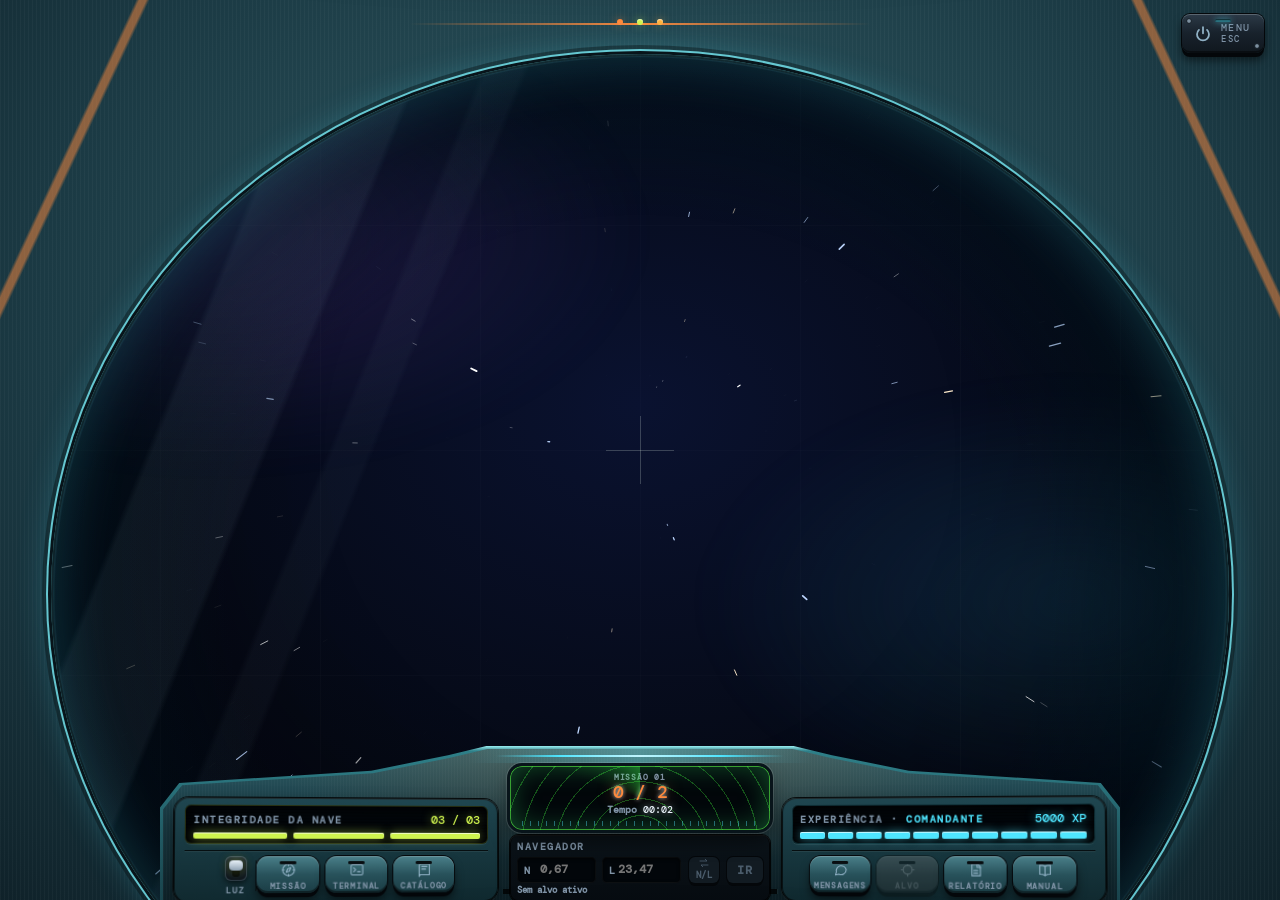
==== commit 366f689f: "fix game text" ====
--- a/jogo.html
+++ b/jogo.html
@@ -19,33 +19,86 @@
     }
   </script>
   <style>
-    .aviso-celular { display: none; }
-    .sem-mobile .ship-shell { display: none; }
-    .sem-mobile body { margin: 0; background: #07121a; }
+    .aviso-celular {
+      display: none;
+    }
+
+    .sem-mobile .ship-shell {
+      display: none;
+    }
+
+    .sem-mobile body {
+      margin: 0;
+      background: #07121a;
+    }
+
     .sem-mobile .aviso-celular {
-      position: fixed; inset: 0; z-index: 9999;
-      display: flex; align-items: center; justify-content: center;
-      padding: 1.25rem; background: #07121a; color: #8fd0d6;
-      font-family: "DM Mono", ui-monospace, Consolas, monospace; text-align: center;
-    }
+      position: fixed;
+      inset: 0;
+      z-index: 9999;
+      display: flex;
+      align-items: center;
+      justify-content: center;
+      padding: 1.25rem;
+      background: #07121a;
+      color: #8fd0d6;
+      font-family: "DM Mono", ui-monospace, Consolas, monospace;
+      text-align: center;
+    }
+
     .aviso-celular-caixa {
-      width: min(100%, 380px); padding: 1.5rem 1.25rem;
-      border: 1px solid #43dcff; border-radius: 12px; background: #12303a;
+      width: min(100%, 380px);
+      padding: 1.5rem 1.25rem;
+      border: 1px solid #43dcff;
+      border-radius: 12px;
+      background: #12303a;
       box-shadow: 0 18px 40px rgba(0, 0, 0, 0.6);
     }
+
     .aviso-celular-caixa span {
-      display: inline-block; margin-bottom: 0.7rem; padding: 0.15rem 0.6rem;
-      border: 1px solid #43dcff; border-radius: 999px; color: #43dcff;
-      font-size: 0.72rem; letter-spacing: 0.14em; text-transform: uppercase;
-    }
-    .aviso-celular-caixa h1 { margin: 0 0 0.6rem; color: #fff; font-size: 1.2rem; }
-    .aviso-celular-caixa p { margin: 0 0 1.2rem; font-size: 0.9rem; line-height: 1.5; }
+      display: inline-block;
+      margin-bottom: 0.7rem;
+      padding: 0.15rem 0.6rem;
+      border: 1px solid #43dcff;
+      border-radius: 999px;
+      color: #43dcff;
+      font-size: 0.72rem;
+      letter-spacing: 0.14em;
+      text-transform: uppercase;
+    }
+
+    .aviso-celular-caixa h1 {
+      margin: 0 0 0.6rem;
+      color: #fff;
+      font-size: 1.2rem;
+    }
+
+    .aviso-celular-caixa p {
+      margin: 0 0 1.2rem;
+      font-size: 0.9rem;
+      line-height: 1.5;
+    }
+
     .aviso-celular-caixa a {
-      display: block; margin-top: 0.6rem; padding: 0.8rem 1rem; border-radius: 8px;
-      font-size: 0.92rem; text-decoration: none;
-    }
-    .aviso-celular-caixa a.deck { background: #c97b4a; border: 1px solid #c97b4a; color: #0b1a1e; font-weight: 700; }
-    .aviso-celular-caixa a.menu { border: 1px solid rgba(143, 208, 214, 0.45); color: #8fd0d6; }
+      display: block;
+      margin-top: 0.6rem;
+      padding: 0.8rem 1rem;
+      border-radius: 8px;
+      font-size: 0.92rem;
+      text-decoration: none;
+    }
+
+    .aviso-celular-caixa a.deck {
+      background: #c97b4a;
+      border: 1px solid #c97b4a;
+      color: #0b1a1e;
+      font-weight: 700;
+    }
+
+    .aviso-celular-caixa a.menu {
+      border: 1px solid rgba(143, 208, 214, 0.45);
+      color: #8fd0d6;
+    }
   </style>
 </head>
 
@@ -54,7 +107,8 @@
     <div class="aviso-celular-caixa">
       <span>Alex</span>
       <h1>Indisponível no celular</h1>
-      <p>O modo história do Alex (pilotar a nave) ainda não está disponível em telas de celular. Abra no computador para jogar. Enquanto isso, você pode jogar com o deck virtual do Neil.</p>
+      <p>O modo história do Alex (pilotar a nave) ainda não está disponível em telas de celular. Abra no computador para
+        jogar. Enquanto isso, você pode jogar com o deck virtual do Neil.</p>
       <a class="deck" href="./home/deck/deck.html">Abrir o deck do Neil</a>
       <a class="menu" href="./index.html">Voltar ao menu</a>
     </div>
@@ -62,7 +116,10 @@
   <main class="ship-shell">
     <a class="ship-exit" href="./index.html" aria-label="Voltar ao menu (ESC)" title="Voltar ao menu (ESC)">
       <span class="ship-exit-led" aria-hidden="true"></span>
-      <svg viewBox="0 0 24 24" aria-hidden="true"><path d="M12 3v8"/><path d="M6.6 6.6a8 8 0 1 0 10.8 0"/></svg>
+      <svg viewBox="0 0 24 24" aria-hidden="true">
+        <path d="M12 3v8" />
+        <path d="M6.6 6.6a8 8 0 1 0 10.8 0" />
+      </svg>
       <span class="ship-exit-label">Menu<small>ESC</small></span>
     </a>
     <section class="viewport" id="viewport" aria-label="Visor da nave">
@@ -85,35 +142,35 @@
       <div class="glass-damage" aria-hidden="true">
         <svg class="glass-cracks" viewBox="0 0 100 100" preserveAspectRatio="none">
           <g class="crack crack-1">
-            <path pathLength="100" d="M78 30 L74.5 25 L75.5 19 L72 12"/>
-            <path pathLength="100" d="M78 30 L83 26 L82 20 L87 14"/>
-            <path pathLength="100" d="M78 30 L84 33.5 L90 32 L96 36"/>
-            <path pathLength="100" d="M78 30 L76 36 L80 42 L78 50"/>
-            <path pathLength="100" d="M78 30 L71 32 L66 30 L60 35"/>
-            <path pathLength="100" d="M75.5 19 L80 16"/>
-            <path pathLength="100" d="M82 20 L86 22"/>
-            <path pathLength="100" d="M80 42 L85 46"/>
-            <path pathLength="100" d="M66 30 L64 25"/>
+            <path pathLength="100" d="M78 30 L74.5 25 L75.5 19 L72 12" />
+            <path pathLength="100" d="M78 30 L83 26 L82 20 L87 14" />
+            <path pathLength="100" d="M78 30 L84 33.5 L90 32 L96 36" />
+            <path pathLength="100" d="M78 30 L76 36 L80 42 L78 50" />
+            <path pathLength="100" d="M78 30 L71 32 L66 30 L60 35" />
+            <path pathLength="100" d="M75.5 19 L80 16" />
+            <path pathLength="100" d="M82 20 L86 22" />
+            <path pathLength="100" d="M80 42 L85 46" />
+            <path pathLength="100" d="M66 30 L64 25" />
           </g>
           <g class="crack crack-2">
-            <path pathLength="100" d="M22 40 L26 34 L24 27 L28 20"/>
-            <path pathLength="100" d="M22 40 L16 36 L11 38 L6 33"/>
-            <path pathLength="100" d="M22 40 L18 46 L20 52 L15 58"/>
-            <path pathLength="100" d="M22 40 L29 43 L33 41 L40 46"/>
-            <path pathLength="100" d="M22 40 L25 47 L24 54"/>
-            <path pathLength="100" d="M24 27 L20 24"/>
-            <path pathLength="100" d="M11 38 L9 43"/>
-            <path pathLength="100" d="M33 41 L36 36"/>
+            <path pathLength="100" d="M22 40 L26 34 L24 27 L28 20" />
+            <path pathLength="100" d="M22 40 L16 36 L11 38 L6 33" />
+            <path pathLength="100" d="M22 40 L18 46 L20 52 L15 58" />
+            <path pathLength="100" d="M22 40 L29 43 L33 41 L40 46" />
+            <path pathLength="100" d="M22 40 L25 47 L24 54" />
+            <path pathLength="100" d="M24 27 L20 24" />
+            <path pathLength="100" d="M11 38 L9 43" />
+            <path pathLength="100" d="M33 41 L36 36" />
           </g>
           <g class="crack crack-3">
-            <path pathLength="100" d="M50 18 L46 14 L47 9"/>
-            <path pathLength="100" d="M50 18 L55 22 L53 28 L57 34 L55 42"/>
-            <path pathLength="100" d="M50 18 L44 22 L45 29 L41 35 L43 44"/>
-            <path pathLength="100" d="M50 18 L58 15 L64 17 L70 13"/>
-            <path pathLength="100" d="M50 18 L42 16 L36 19 L30 16"/>
-            <path pathLength="100" d="M53 28 L59 27"/>
-            <path pathLength="100" d="M45 29 L39 28"/>
-            <path pathLength="100" d="M64 17 L66 22"/>
+            <path pathLength="100" d="M50 18 L46 14 L47 9" />
+            <path pathLength="100" d="M50 18 L55 22 L53 28 L57 34 L55 42" />
+            <path pathLength="100" d="M50 18 L44 22 L45 29 L41 35 L43 44" />
+            <path pathLength="100" d="M50 18 L58 15 L64 17 L70 13" />
+            <path pathLength="100" d="M50 18 L42 16 L36 19 L30 16" />
+            <path pathLength="100" d="M53 28 L59 27" />
+            <path pathLength="100" d="M45 29 L39 28" />
+            <path pathLength="100" d="M64 17 L66 22" />
           </g>
         </svg>
         <div class="hit-flash"></div>
@@ -177,7 +234,8 @@
           <header class="monitor-header">
             <div class="header-main">
               <span class="eyebrow"></span>
-              <button class="thread-back" id="thread-back" type="button" aria-label="Voltar para as conversas" hidden><span data-icon="back" data-size="14"></span><span>Conversas</span></button>
+              <button class="thread-back" id="thread-back" type="button" aria-label="Voltar para as conversas"
+                hidden><span data-icon="back" data-size="14"></span><span>Conversas</span></button>
               <b class="thread-title" id="thread-title" hidden></b>
             </div>
             <button class="icon-button" data-monitor-close="right" type="button" aria-label="Fechar painel">
@@ -248,11 +306,17 @@
 
           <section class="monitor-body manual-body" data-screen="manual" hidden>
             <nav class="manual-tabs" role="tablist" aria-label="Seções do manual">
-              <button class="manual-tab is-active" type="button" role="tab" data-manual-tab="como" aria-selected="true"><span data-icon="guide" data-size="16"></span><span>Como jogar</span></button>
-              <button class="manual-tab" type="button" role="tab" data-manual-tab="painel" aria-selected="false"><span data-icon="scan" data-size="16"></span><span>Painel</span></button>
-              <button class="manual-tab" type="button" role="tab" data-manual-tab="protocolos" aria-selected="false"><span data-icon="alert" data-size="16"></span><span>Protocolos</span></button>
-              <button class="manual-tab" type="button" role="tab" data-manual-tab="terminal" aria-selected="false"><span data-icon="terminal" data-size="16"></span><span>Terminal</span></button>
-              <button class="manual-tab" type="button" role="tab" data-manual-tab="eficiencia" aria-selected="false"><span data-icon="bulb" data-size="16"></span><span>Eficiência</span></button>
+              <button class="manual-tab is-active" type="button" role="tab" data-manual-tab="como"
+                aria-selected="true"><span data-icon="guide" data-size="16"></span><span>Instruções
+                  Gerais</span></button>
+              <button class="manual-tab" type="button" role="tab" data-manual-tab="painel" aria-selected="false"><span
+                  data-icon="scan" data-size="16"></span><span>Painel</span></button>
+              <button class="manual-tab" type="button" role="tab" data-manual-tab="terminal" aria-selected="false"><span
+                  data-icon="terminal" data-size="16"></span><span>Terminal</span></button>
+              <button class="manual-tab" type="button" role="tab" data-manual-tab="eficiencia"
+                aria-selected="false"><span data-icon="bulb" data-size="16"></span><span>Eficiência</span></button>
+              <button class="manual-tab" type="button" role="tab" data-manual-tab="protocolos"
+                aria-selected="false"><span data-icon="alert" data-size="16"></span><span>Protocolos</span></button>
             </nav>
 
             <div class="manual-panels">
@@ -260,68 +324,28 @@
               <div class="manual-panel" data-manual-panel="como" role="tabpanel">
                 <article class="manual-card">
                   <h3>Seu trabalho</h3>
-                  <p class="manual-lead">Encontrar objetos perdidos no espaço. Para cada objeto você descobre onde ele está, leva a nave até lá e guarda ele no catálogo.</p>
+                  <p class="manual-lead">Encontrar objetos perdidos no espaço. Para cada objeto você descobre onde ele
+                    está, leva a nave até lá e guarda ele no catálogo.</p>
                   <ol class="manual-steps">
-                    <li><b>Escolha o objeto.</b> Aperte <em>Missão</em> e toque em um dos objetos da lista. Cada objeto aparece só com um código, como <code>D312-22</code>. A imagem dele abre sozinha no <em>Alvo</em>.</li>
-                    <li><b>Olhe a imagem.</b> Veja como é o objeto que você procura e ache a carta dele no baralho.</li>
-                    <li><b>Peça dicas (se precisar).</b> Abra o <em>Terminal</em> e digite, por exemplo, <code>peso_objeto</code>. Cada dica custa XP (veja a aba <em>Eficiência</em>).</li>
-                    <li><b>Digite onde ele está.</b> No <em>Navegador</em>, coloque a latitude e a longitude que estão na carta e aperte <em>Ir</em>.</li>
-                    <li><b>Guarde o objeto.</b> Quando a nave encontrar, aperte <em>Catalogar objeto</em>.</li>
-                    <li><b>Repita.</b> Catalogue todos os objetos da missão para passar para a próxima.</li>
+                    <li><b>Encontrar objetos perdidos no espaço. Para cada objeto, obtenha as coordenadas, informe no
+                        navegador e registre-o no catálogo.</b></li>
+                    <li><b>Observe a Imagem: Descreva a imagem ao seu assistente</b></li>
+                    <li><b>Peça dicas (se precisar). Abra o Terminal e digite um dos códigos de ajuda (veja a aba
+                        Terminal). Cada dica custa XP (veja a aba Eficiência).</b></li>
+                    <li><b>Indique as coordenadas. No Navegador, informe as coordenada recebidas do seu assistente.</b>
+                    </li>
+                    <li><b>Catalogue todos os objetos da missão</b></li>
                   </ol>
                 </article>
 
                 <article class="manual-card">
                   <h3>Como digitar a coordenada</h3>
                   <ul class="manual-steps">
-                    <li><b>Latitude:</b> use <code>N</code> (norte) ou <code>S</code> (sul). Ex.: <code>3,01 S</code>.</li>
-                    <li><b>Longitude:</b> use <code>L</code> (leste) ou <code>O</code> (oeste). Ex.: <code>23,42 O</code>.</li>
-                    <li><b>Ou com sinal:</b> sul e oeste são negativos. <code>3,01 S</code> é o mesmo que <code>-3,01</code>.</li>
-                    <li><b>Objeto no espaço?</b> Se a carta mostra <code>UA</code> em vez de latitude e longitude, aperte <em>N/L ⇄ UA</em> e digite só a distância.</li>
+                    <li><b>Latitude: digite o número que acompanha N</b></li>
+                    <li><b>Longetude: digite o número que acompanha L</b></li>
                   </ul>
-                  <p class="manual-note"><b>Atenção:</b> errar a coordenada tira 1 ponto de integridade. Se a integridade chegar a zero, a missão recomeça.</p>
-                </article>
-              </div>
-
-              <!-- PAINEL -->
-              <div class="manual-panel" data-manual-panel="painel" role="tabpanel" hidden>
-                <article class="manual-card">
-                  <h3>Botões da nave</h3>
-                  <dl class="manual-keys">
-                    <div><dt><span data-icon="guide" data-size="18"></span>Missão</dt><dd>Mostra os objetos da missão e deixa você escolher qual procurar.</dd></div>
-                    <div><dt><span data-icon="terminal" data-size="18"></span>Terminal</dt><dd>Onde você digita comandos para pedir dicas ou resolver erros.</dd></div>
-                    <div><dt><span data-icon="catalog" data-size="18"></span>Catálogo</dt><dd>Os objetos que você já encontrou.</dd></div>
-                    <div><dt><span data-icon="message" data-size="18"></span>Mensagens</dt><dd>Mensagens da L.O.G. O ponto vermelho avisa que tem mensagem nova.</dd></div>
-                    <div><dt><span data-icon="report" data-size="18"></span>Relatório</dt><dd>Relatórios que você liberou ao resolver erros.</dd></div>
-                    <div><dt><span data-icon="crosshair" data-size="18"></span>Alvo</dt><dd>Mostra a imagem do objeto escolhido. Abre sozinho ao escolher o objeto, mas você pode fechar e abrir de novo.</dd></div>
-                    <div><dt><span data-icon="manual" data-size="18"></span>Manual</dt><dd>Abre este guia.</dd></div>
-                  </dl>
-                </article>
-
-                <article class="manual-card">
-                  <h3>Dados da interface</h3>
-                  <dl class="manual-keys">
-                    <div><dt>Integridade da Nave</dt><dd>Suas vidas. Cada erro de coordenada tira uma.</dd></div>
-                    <div><dt>Experiência (XP)</dt><dd>Seus pontos. Gastar XP com dicas faz a barra descer. Detalhes na aba <em>Eficiência</em>.</dd></div>
-                    <div><dt>Navegador</dt><dd>Onde você digita a coordenada. Só funciona depois de escolher um objeto.</dd></div>
-                    <div><dt>Tempo</dt><dd>Quanto tempo a missão está levando.</dd></div>
-                    <div><dt>Luz da cabine</dt><dd>Chave ao lado de <em>Missão</em>. Liga e desliga a luz. Só enfeite.</dd></div>
-                    <div><dt>Vidro da nave</dt><dd>Trinca quando você erra. Só enfeite: volta ao normal com a integridade.</dd></div>
-                  </dl>
-                </article>
-              </div>
-
-              <!-- PROTOCOLOS -->
-              <div class="manual-panel" data-manual-panel="protocolos" role="tabpanel" hidden>
-                <article class="manual-card" id="manual-erros">
-                  <h3>Erros de sincronização</h3>
-                  <p class="manual-lead">Às vezes a nave perde o sinal. Um alerta vermelho aparece com um código, por exemplo <code>ERRO-3000</code>. O tempo para e só o <em>Terminal</em> e o <em>Manual</em> funcionam.</p>
-                  <ol class="manual-steps">
-                    <li><b>Pegue a carta de Protocolo.</b> O Jogador 2 procura nela o protocolo certo para esse erro.</li>
-                    <li><b>Abra o Terminal</b> e digite o protocolo.</li>
-                    <li><b>Pronto.</b> O alerta some e um novo relatório aparece.</li>
-                  </ol>
-                  <p class="manual-note">Cada erro tem o seu protocolo. Um protocolo de outro erro não funciona.</p>
+                  <p class="manual-note"><b>Atenção:</b> errar a coordenada tira 1 ponto de integridade. Se a
+                    integridade chegar a zero, a missão recomeça.</p>
                 </article>
               </div>
 
@@ -331,22 +355,113 @@
                   <h3>Dicas sobre o objeto</h3>
                   <p class="manual-lead">Precisam de um objeto escolhido. Cada uma custa XP.</p>
                   <dl class="manual-keys">
-                    <div><dt><code>tamanho_objeto</code></dt><dd>Qual o tamanho aproximado do objeto.</dd></div>
-                    <div><dt><code>peso_objeto</code></dt><dd>Qual o peso aproximado do objeto.</dd></div>
-                    <div><dt><code>partiu_em</code></dt><dd>Quando o objeto saiu da Terra.</dd></div>
-                    <div><dt><code>perdido_em</code></dt><dd>Quando o objeto foi perdido.</dd></div>
-                    <div><dt><code>energia_objeto</code></dt><dd>De onde o objeto tira energia.</dd></div>
-                    <div><dt><code>missao_objeto</code></dt><dd>Uma pista sobre a missão que levou o objeto.</dd></div>
+                    <div>
+                      <dt><code>tamanho_objeto</code></dt>
+                      <dd>Qual o tamanho aproximado do objeto. (Altura/comprimento).</dd>
+                    </div>
+                    <div>
+                      <dt><code>peso_objeto</code></dt>
+                      <dd>Qual o peso aproximado do objeto.</dd>
+                    </div>
+                    <div>
+                      <dt><code>partiu_em</code></dt>
+                      <dd>Quando o objeto saiu da Terra.</dd>
+                    </div>
+                    <div>
+                      <dt><code>perdido_em</code></dt>
+                      <dd>Quando o objeto foi perdido.</dd>
+                    </div>
+                    <div>
+                      <dt><code>energia_objeto</code></dt>
+                      <dd>De onde o objeto tira energia.</dd>
+                    </div>
+                    <div>
+                      <dt><code>missao_objeto</code></dt>
+                      <dd>Uma dica do nome da missão que o objeto participou.</dd>
+                    </div>
                   </dl>
                 </article>
 
                 <article class="manual-card">
-                  <h3>Comandos grátis</h3>
+                  <h3>Comandos Livres</h3>
                   <dl class="manual-keys">
-                    <div><dt><code>help</code></dt><dd>Mostra a lista de comandos.</dd></div>
-                    <div><dt><code>scan</code></dt><dd>Varredura do setor.</dd></div>
-                    <div><dt><code>status</code></dt><dd>Mostra a situação da nave.</dd></div>
-                    <div><dt><code>clear</code></dt><dd>Limpa a tela do terminal.</dd></div>
+                    <div>
+                      <dt><code>help</code></dt>
+                      <dd>Mostra a lista de comandos.</dd>
+                    </div>
+                    <div>
+                      <dt><code>clear</code></dt>
+                      <dd>Limpa a tela do terminal.</dd>
+                    </div>
+                  </dl>
+                </article>
+              </div>
+
+              <!-- PAINEL -->
+              <div class="manual-panel" data-manual-panel="painel" role="tabpanel" hidden>
+                <article class="manual-card">
+                  <h3>Painel</h3>
+                  <p class="manual-lead">Dicas Sobre o Objeto</p>
+                  <dl class="manual-keys">
+                    <div>
+                      <dt><span data-icon="guide" data-size="18"></span>Missão</dt>
+                      <dd>Mostra os objetos da missão e deixa você escolher qual procurar.</dd>
+                    </div>
+                    <div>
+                      <dt><span data-icon="terminal" data-size="18"></span>Terminal</dt>
+                      <dd>Onde você digita comandos para pedir dicas ou resolver erros.</dd>
+                    </div>
+                    <div>
+                      <dt><span data-icon="catalog" data-size="18"></span>Catálogo</dt>
+                      <dd>Os objetos que você já encontrou.</dd>
+                    </div>
+                    <div>
+                      <dt><span data-icon="message" data-size="18"></span>Mensagens</dt>
+                      <dd>Mensagens da L.O.G. O ponto vermelho avisa que tem mensagem nova.</dd>
+                    </div>
+                    <div>
+                      <dt><span data-icon="report" data-size="18"></span>Relatório</dt>
+                      <dd>Relatórios que você liberou ao resolver erros.</dd>
+                    </div>
+                    <div>
+                      <dt><span data-icon="crosshair" data-size="18"></span>Alvo</dt>
+                      <dd>Mostra a imagem do objeto escolhido. Abre sozinho ao escolher o objeto, mas você pode fechar e
+                        abrir de novo.</dd>
+                    </div>
+                    <div>
+                      <dt><span data-icon="manual" data-size="18"></span>Manual</dt>
+                      <dd>Abre este guia.</dd>
+                    </div>
+                  </dl>
+                </article>
+
+                <article class="manual-card">
+                  <h3>Dados da interface</h3>
+                  <dl class="manual-keys">
+                    <div>
+                      <dt>Integridade da Nave</dt>
+                      <dd>Suas vidas. Cada erro de coordenada tira uma.</dd>
+                    </div>
+                    <div>
+                      <dt>Experiência (XP)</dt>
+                      <dd>Seus pontos. Gastar XP com dicas faz a barra descer. Detalhes na aba <em>Eficiência</em>.</dd>
+                    </div>
+                    <div>
+                      <dt>Navegador</dt>
+                      <dd>Onde você digita a coordenada. Só funciona depois de escolher um objeto.</dd>
+                    </div>
+                    <div>
+                      <dt>Tempo</dt>
+                      <dd>Quanto tempo a missão está levando.</dd>
+                    </div>
+                    <div>
+                      <dt>Luz da cabine</dt>
+                      <dd>Chave ao lado de <em>Missão</em>. Liga e desliga a luz. Só enfeite.</dd>
+                    </div>
+                    <div>
+                      <dt>Vidro da nave</dt>
+                      <dd>Trinca quando você erra. Só enfeite: volta ao normal com a integridade.</dd>
+                    </div>
                   </dl>
                 </article>
               </div>
@@ -355,17 +470,18 @@
               <div class="manual-panel" data-manual-panel="eficiencia" role="tabpanel" hidden>
                 <article class="manual-card">
                   <h3>Dicas gastam XP</h3>
-                  <p class="manual-lead">Toda missão começa com <b>5000 XP</b>. Cada dica pedida no terminal desconta XP. Quanto menos dicas, mais XP sobra no fim da missão.</p>
                   <div class="manual-tiers">
                     <div class="manual-tier is-hard">
                       <span class="manual-tier-tag">Dica difícil</span>
                       <b>custa 500 XP</b>
-                      <p>Vale enquanto você tem <em>mais de 2000 XP</em>. A pista é indireta: uma faixa larga ou uma época.</p>
+                      <p>Vale enquanto você tem <em>mais de 2000 XP</em>. A pista é indireta: uma faixa larga, uma
+                        época ou outra analogia.</p>
                     </div>
                     <div class="manual-tier is-easy">
                       <span class="manual-tier-tag">Dica fácil</span>
                       <b>custa 1000 XP</b>
-                      <p>Liberada quando você chega em <em>2000 XP ou menos</em>. A pista é mais direta, mas custa o dobro.</p>
+                      <p>Liberada quando você chega em <em>2000 XP ou menos</em>. A pista é mais direta, mas custa o
+                        dobro.</p>
                     </div>
                   </div>
                 </article>
@@ -374,22 +490,57 @@
                   <h3>Quando a dica fácil aparece</h3>
                   <ol class="manual-steps">
                     <li><b>Começo.</b> Com 5000 XP, as dicas são difíceis e baratas.</li>
-                    <li><b>Faixa laranja.</b> Depois de 6 dicas difíceis você chega a 2000 XP. A barra de XP fica laranja e as próximas dicas passam a ser fáceis.</li>
-                    <li><b>Recuperação.</b> Ao acertar uma coordenada você ganha XP. Estando na faixa laranja, o XP sobe para pelo menos 3000 e as dicas voltam a ser difíceis. Acima dela, soma 1000.</li>
+                    <li><b>Faixa laranja.</b> Depois de 6 dicas difíceis você chega a 2000 XP. A barra de XP fica
+                      laranja e as próximas dicas passam a ser fáceis.</li>
+                    <li><b>Recuperação.</b> Ao acertar uma coordenada você ganha XP. Estando na faixa laranja, o XP sobe
+                      para pelo menos 3000 e as dicas voltam a ser difíceis. Acima dela, soma 1000.</li>
                     <li><b>Nova missão.</b> O XP volta para 5000.</li>
                   </ol>
-                  <p class="manual-note"><b>Dica de ouro:</b> tente a coordenada com o que você já sabe da carta antes de pedir ajuda. Dica fácil gasta XP rápido e o XP baixo derruba sua patente.</p>
+                  <p class="manual-note"><b>Dica de ouro:</b> tente a coordenada com o que você já sabe da carta antes
+                    de pedir ajuda. Dica fácil gasta XP rápido e o XP baixo derruba sua patente.</p>
                 </article>
 
                 <article class="manual-card">
                   <h3>Patentes por XP</h3>
                   <dl class="manual-keys">
-                    <div><dt>Comandante</dt><dd>4500 XP ou mais.</dd></div>
-                    <div><dt>Piloto</dt><dd>3500 XP ou mais.</dd></div>
-                    <div><dt>Navegador</dt><dd>2500 XP ou mais.</dd></div>
-                    <div><dt>Cadete</dt><dd>1500 XP ou mais.</dd></div>
-                    <div><dt>Recruta</dt><dd>Menos de 1500 XP.</dd></div>
+                    <div>
+                      <dt>Comandante</dt>
+                      <dd>4500 XP ou mais.</dd>
+                    </div>
+                    <div>
+                      <dt>Piloto</dt>
+                      <dd>3500 XP ou mais.</dd>
+                    </div>
+                    <div>
+                      <dt>Navegador</dt>
+                      <dd>2500 XP ou mais.</dd>
+                    </div>
+                    <div>
+                      <dt>Cadete</dt>
+                      <dd>1500 XP ou mais.</dd>
+                    </div>
+                    <div>
+                      <dt>Recruta</dt>
+                      <dd>Menos de 1500 XP.</dd>
+                    </div>
                   </dl>
+                </article>
+              </div>
+
+
+              <!-- PROTOCOLOS -->
+              <div class="manual-panel" data-manual-panel="protocolos" role="tabpanel" hidden>
+                <article class="manual-card" id="manual-erros">
+                  <h3>Erros de sincronização</h3>
+                  <p class="manual-lead">Às vezes a nave perde o sinal. Um alerta vermelho aparece com um código, por
+                    exemplo <code>ERRO-3000</code>. O tempo para e só o <em>Terminal</em> e o <em>Manual</em> funcionam.
+                  </p>
+                  <ol class="manual-steps">
+                    <li><b>Passe a Informação: Informe ao seu assistente o protocolo de erro exibido na tela</b></li>
+                    <li><b>Corrija o erro: Informe no terminal a senha rescebida do seu assistente [Cada erro tem apenas
+                        um protocolo e uma senha correspondentes]</li>
+                  </ol>
+                  <p class="manual-note">Cada erro tem o seu protocolo. Um protocolo de outro erro não funciona.</p>
                 </article>
               </div>
             </div>
@@ -403,7 +554,8 @@
           <span data-icon="guide" data-size="15"></span>
           <b>Neil · Treinamento</b>
           <i id="nav-tip-step"></i>
-          <button class="nav-tip-close" id="nav-tip-close" type="button" aria-label="Fechar dica de treinamento" title="Fechar dica">
+          <button class="nav-tip-close" id="nav-tip-close" type="button" aria-label="Fechar dica de treinamento"
+            title="Fechar dica">
             <span data-icon="close" data-size="14"></span>
           </button>
         </div>
@@ -428,12 +580,16 @@
           <b>Interferência de sincronização</b>
         </div>
         <strong class="sync-warning-code" id="sync-warning-code">ERRO-0000</strong>
-        <p class="sync-warning-text">Sinal da L.O.G. instável. Abra o <em>Manual</em> e procure a aba <em>Protocolos</em>. Depois informe o código no <em>Terminal</em>.</p>
-        <p class="sync-warning-note" id="sync-warning-note" hidden>Erros de sincronização são mais corriqueiros do que você imagina.</p>
+        <p class="sync-warning-text">Sinal da L.O.G. instável. Abra o <em>Manual</em> e procure a aba
+          <em>Protocolos</em>. Depois informe o código no <em>Terminal</em>.
+        </p>
+        <p class="sync-warning-note" id="sync-warning-note" hidden>Erros de sincronização são mais corriqueiros do que
+          você imagina.</p>
       </div>
 
       <!-- Objeto encontrado: aparece no vidro e só sai quando o jogador cataloga -->
-      <div class="monitor-overlay side-modal hidden" id="object-found-modal" role="dialog" aria-label="Objeto encontrado">
+      <div class="monitor-overlay side-modal hidden" id="object-found-modal" role="dialog"
+        aria-label="Objeto encontrado">
         <div class="monitor-screen found-card">
           <header class="monitor-header">
             <span class="eyebrow">Objeto encontrado</span>
@@ -453,10 +609,22 @@
               <h3 id="found-name"></h3>
               <p id="found-description"></p>
               <dl class="found-specs">
-                <div><dt>Peso</dt><dd id="found-weight"></dd></div>
-                <div><dt>Altura</dt><dd id="found-height"></dd></div>
-                <div><dt>Categoria</dt><dd id="found-category"></dd></div>
-                <div><dt>Local</dt><dd id="found-location"></dd></div>
+                <div>
+                  <dt>Peso</dt>
+                  <dd id="found-weight"></dd>
+                </div>
+                <div>
+                  <dt>Altura</dt>
+                  <dd id="found-height"></dd>
+                </div>
+                <div>
+                  <dt>Categoria</dt>
+                  <dd id="found-category"></dd>
+                </div>
+                <div>
+                  <dt>Local</dt>
+                  <dd id="found-location"></dd>
+                </div>
               </dl>
               <div class="found-actions">
                 <button class="primary-button" id="btn-catalog-confirm" type="button">
@@ -517,7 +685,8 @@
           </div>
 
           <div class="button-row">
-            <button class="light-switch" id="btn-light" type="button" aria-pressed="true" aria-label="Apagar a luz da cabine" title="Apagar a luz da cabine">
+            <button class="light-switch" id="btn-light" type="button" aria-pressed="true"
+              aria-label="Apagar a luz da cabine" title="Apagar a luz da cabine">
               <span class="light-switch-plate"><span class="light-switch-lever"></span></span>
               <span class="light-switch-label">LUZ</span>
             </button>
@@ -560,10 +729,14 @@
             <span class="console-label">Navegador</span>
             <div class="coord-row">
               <div class="coord-fields">
-                <label class="coord-axis"><span id="coord-lat-label"></span><input id="coord-lat" type="text" inputmode="text" placeholder="0,67" disabled /></label>
-                <label class="coord-axis" id="coord-lon-wrap"><span>      L</span><input id="coord-lon" type="text" inputmode="text" placeholder="23,47" disabled /></label>
+                <label class="coord-axis"><span id="coord-lat-label"></span><input id="coord-lat" type="text"
+                    inputmode="text" placeholder="0,67" disabled /></label>
+                <label class="coord-axis" id="coord-lon-wrap"><span> L</span><input id="coord-lon" type="text"
+                    inputmode="text" placeholder="23,47" disabled /></label>
               </div>
-              <button class="coord-mode" id="coord-mode" type="button" disabled aria-label="Tipo de coordenada: latitude e longitude. Aperte para usar distância em UA." title="Trocar para distância (UA)">
+              <button class="coord-mode" id="coord-mode" type="button" disabled
+                aria-label="Tipo de coordenada: latitude e longitude. Aperte para usar distância em UA."
+                title="Trocar para distância (UA)">
                 <span data-icon="swap" data-size="12"></span>
                 <span class="coord-mode-label" id="coord-mode-label">N/L</span>
               </button>
@@ -624,7 +797,8 @@
       <div class="mission-end-card">
         <span class="eyebrow">Missão falhou</span>
         <h3>Integridade da nave esgotada</h3>
-        <p class="modal-text">A nave perdeu contato com o setor. Os objetos catalogados nesta missão foram perdidos e você volta ao início dela.</p>
+        <p class="modal-text">A nave perdeu contato com o setor. Os objetos catalogados nesta missão foram perdidos e
+          você volta ao início dela.</p>
         <button class="primary-button" id="btn-restart" type="button">Recomeçar missão</button>
       </div>
     </div>
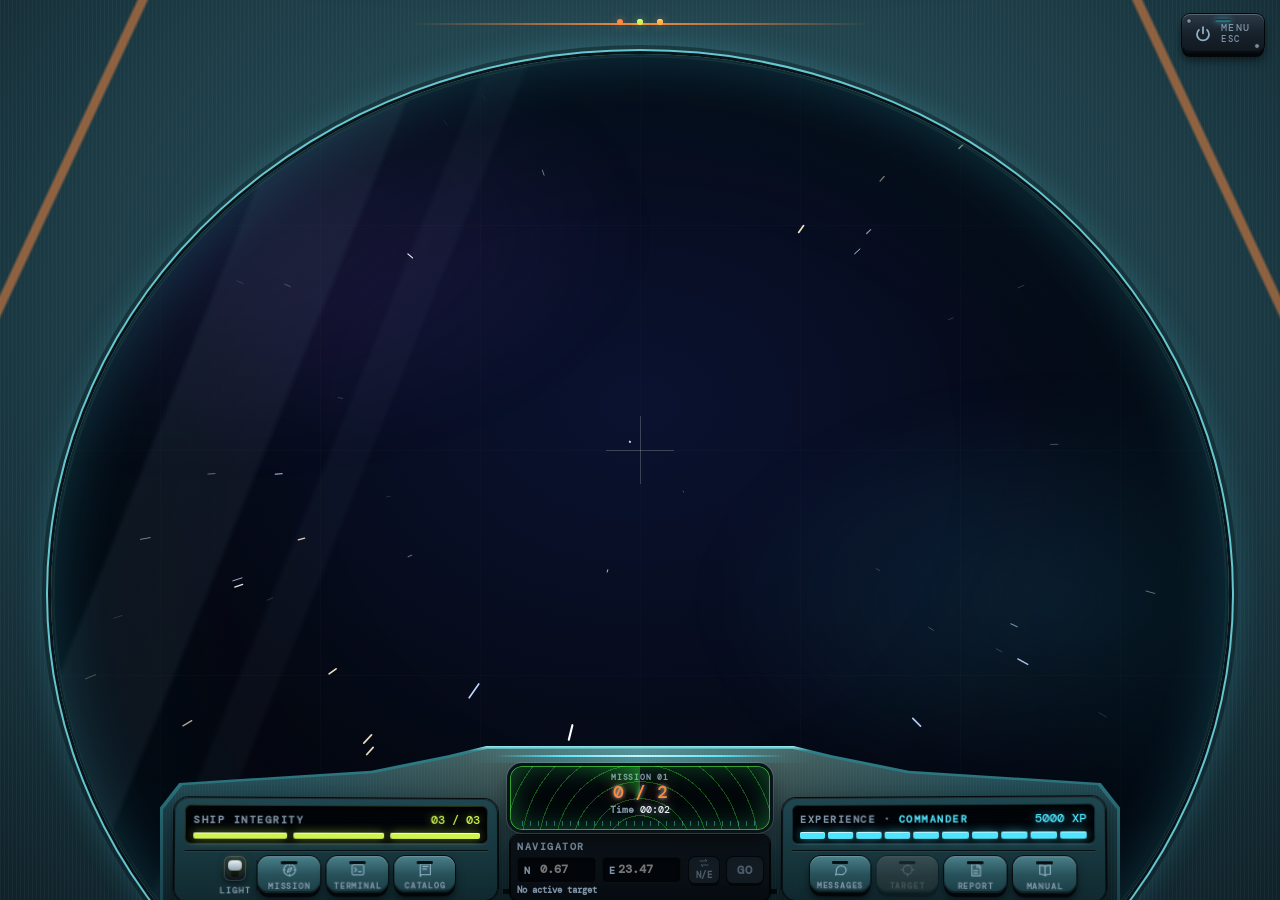
==== commit 877fc123: "add an English translation for the game" ====
--- a/jogo.html
+++ b/jogo.html
@@ -12,6 +12,7 @@
     rel="stylesheet" />
   <link rel="stylesheet" href="./css/styles.css" />
   <link rel="stylesheet" href="./css/catalog-icons.css" />
+  <script src="./js/idioma.js"></script>
   <script>
     // O modo história do Alex ainda não existe para celular: mostra um aviso no lugar do jogo.
     if (window.matchMedia("(max-width: 760px), (pointer: coarse) and (max-width: 932px)").matches) {
@@ -810,6 +811,7 @@
       <p class="wake-skip">Clique para pular</p>
     </div>
   </main>
+  <script src="./js/jogo-en.js"></script>
   <script type="module" src="./js/audio.js"></script>
   <script type="module" src="./js/game-data.js"></script>
   <script type="module" src="./js/main.js"></script>
